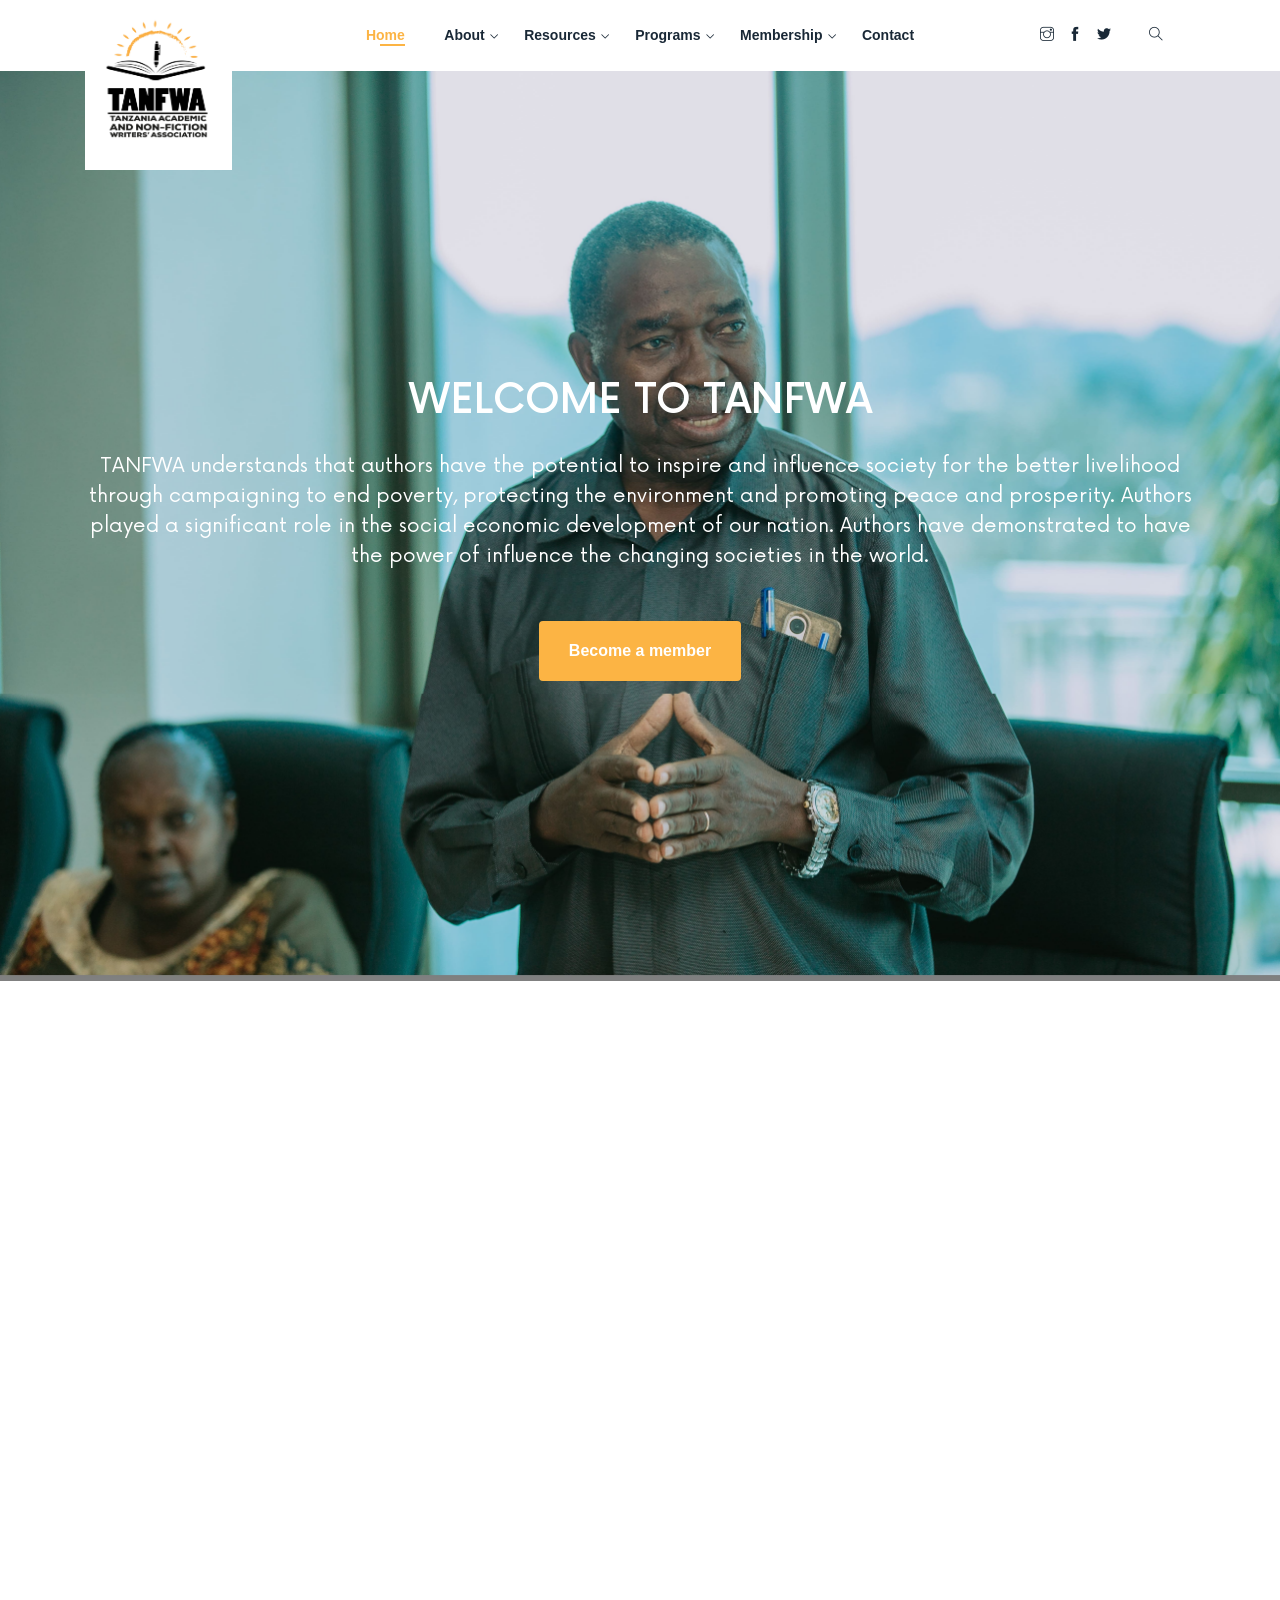
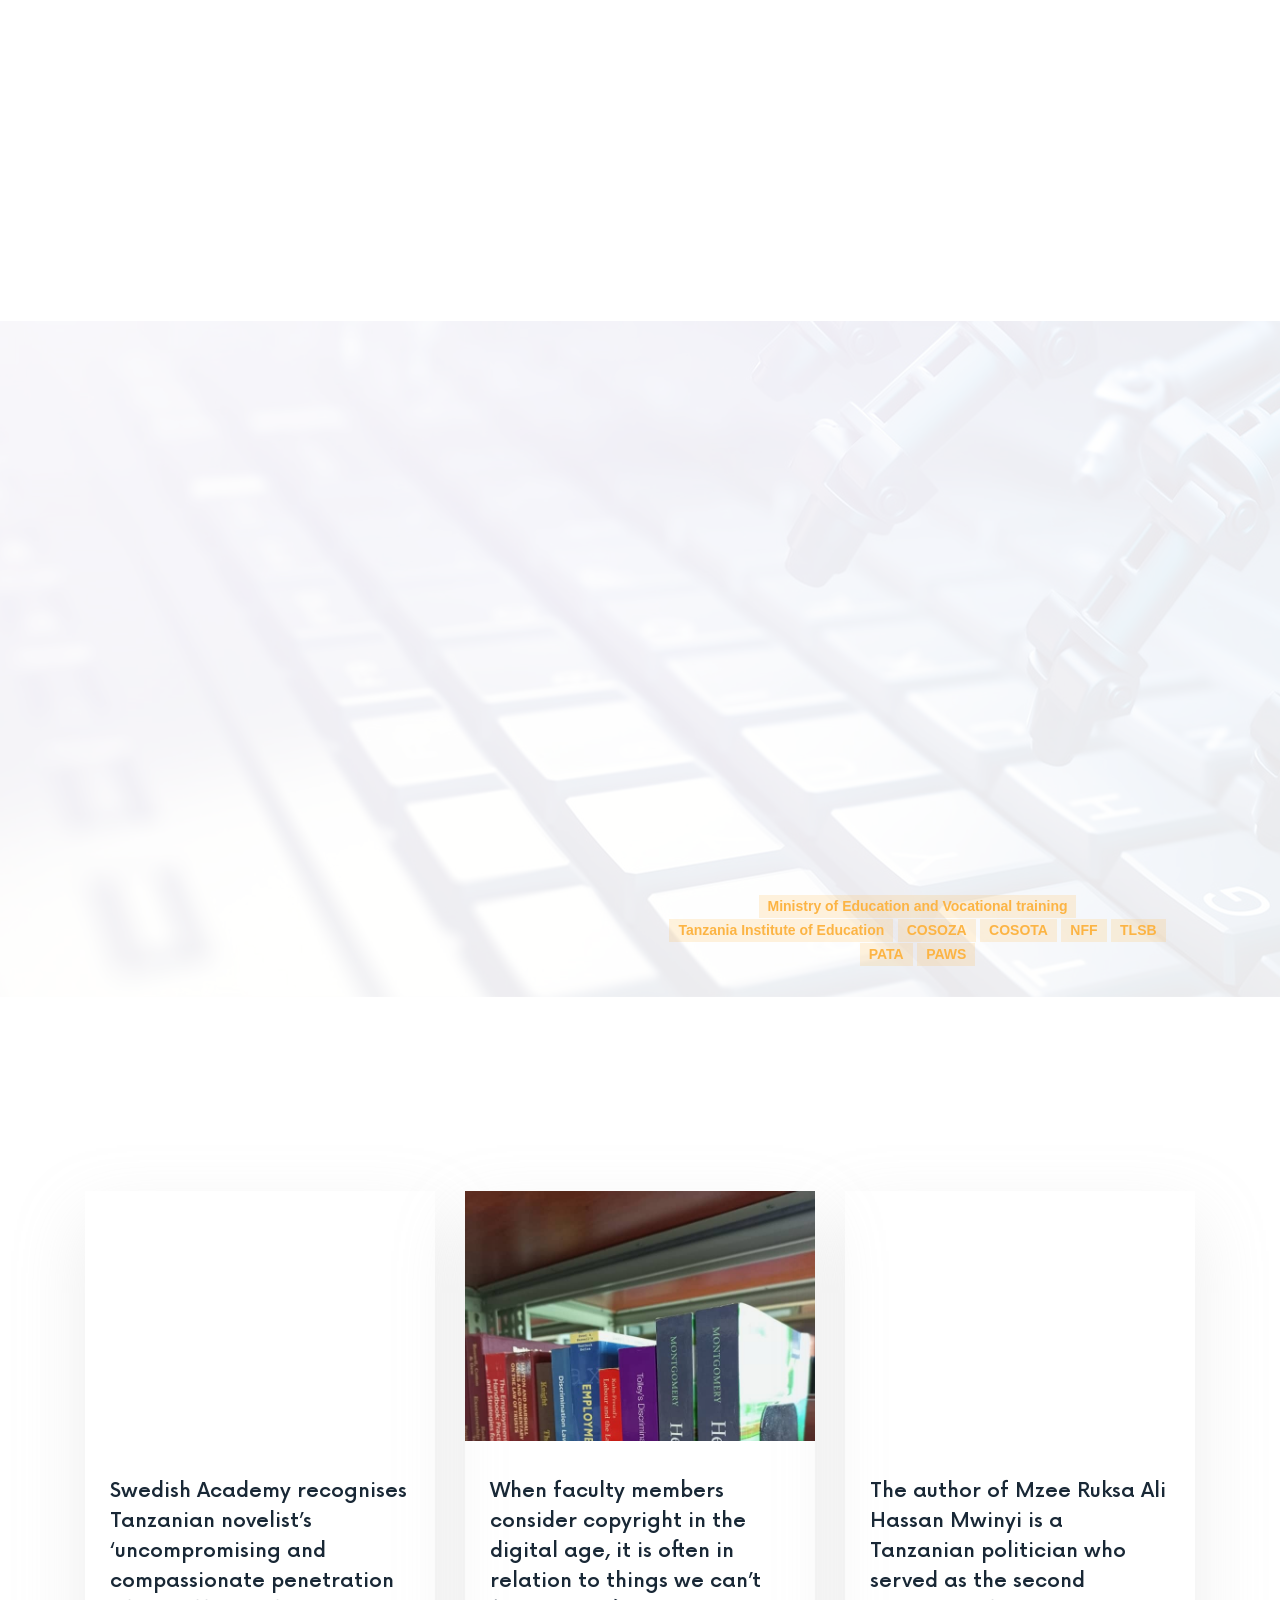
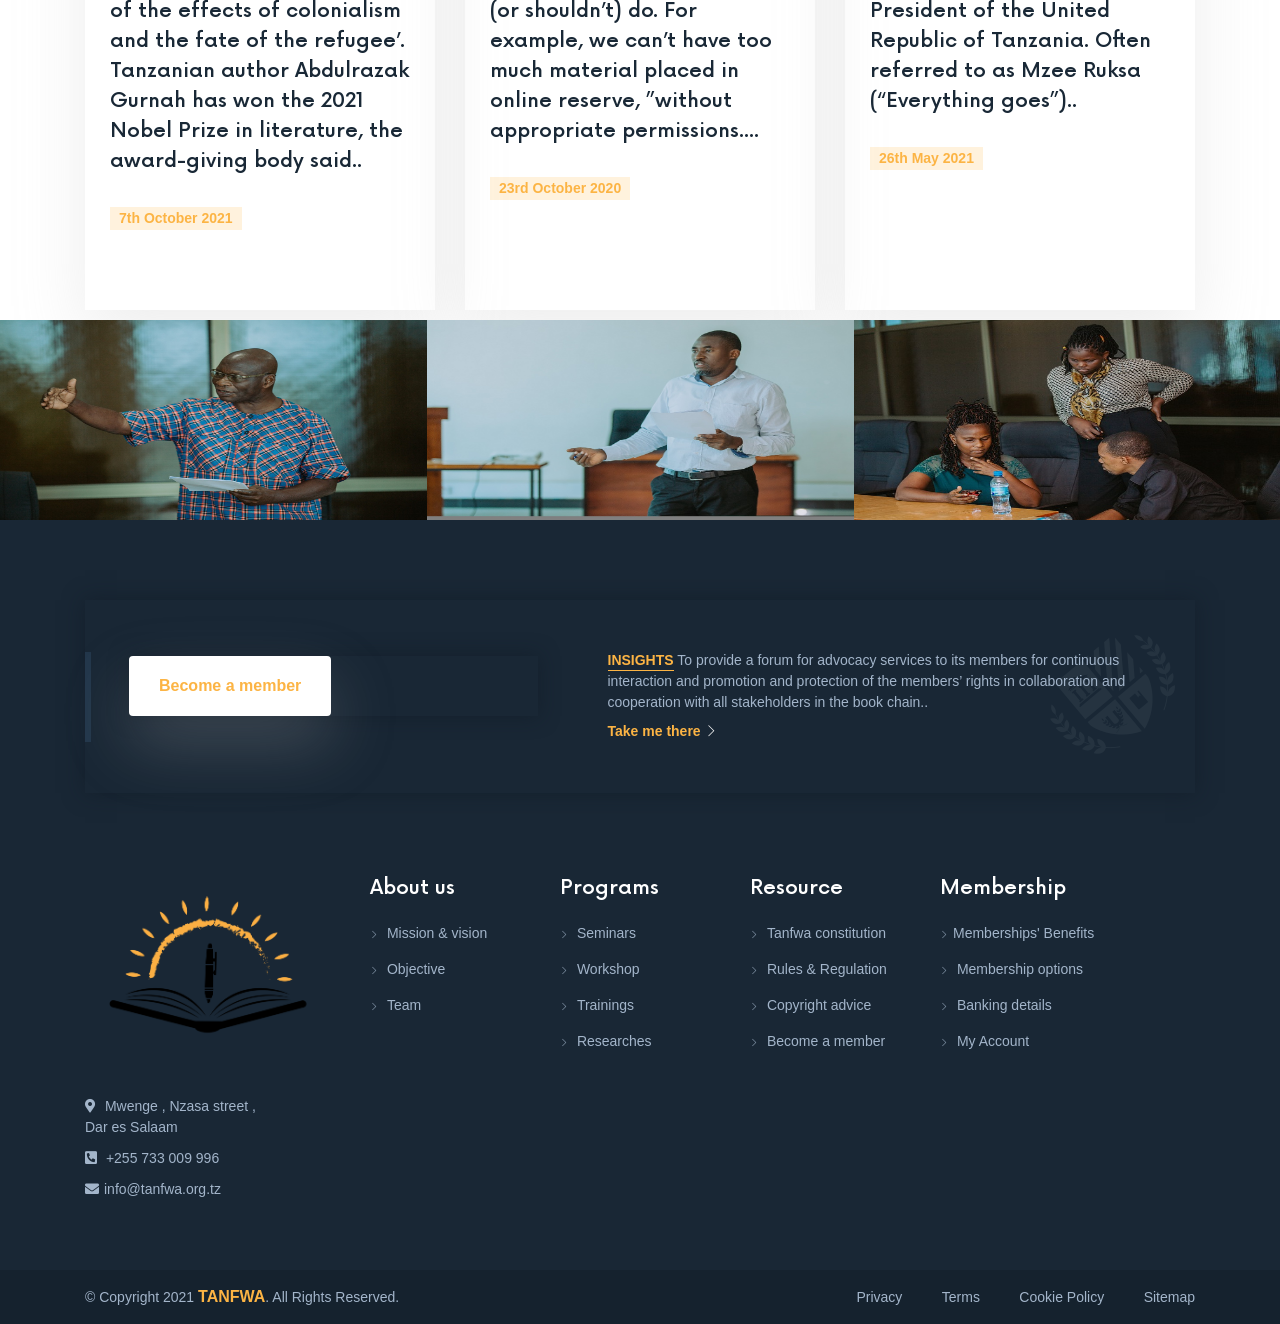
==== index.html @ 2669d06f "initial commit" ====
<!DOCTYPE html>
<html lang="en">


<!-- Mirrored from demo.tophivetheme.com/html/TANFWA/ by HTTrack Website Copier/3.x [XR&CO'2014], Tue, 15 Jun 2021 11:27:02 GMT -->
<head>
    <!-- Meta tag -->
    <meta charset="utf-8">
    <meta name="viewport" content="width=device-width, initial-scale=1, shrink-to-fit=no">
    <link rel="shortcut icon" href="assets/img/standard.png" type="image/x-icon">
    <!-- Title tag -->
    <title>TANFWA</title>
    <!-- css -->
    <link rel="stylesheet" href="assets/css/bootstrap.min.css">
    <link rel="stylesheet" href="assets/css/fontawesome.min.css">
    <link rel="stylesheet" href="assets/css/themify-icons.css">
    <link rel="stylesheet" href="assets/css/owl.carousel.min.css">
    <link rel="stylesheet" href="assets/css/jquery.fancybox.min.css">
    <link rel="stylesheet" href="assets/css/animate.css">
    <link rel="stylesheet" href="assets/css/main.css">

</head>

<body class="home-3">
<!--=======================================================
                        HEADER
=========================================================-->
<header>
    <div class="container">
        <div class="row">
            <div class="col-md-4 col-lg-2">
                <div class="logo">
                    <a href="index.html">
                        <img class="logo-new" src="assets/img/FINAL_LOGO_B-03.png" style="" alt="">
                    </a>
                </div>
            </div>
            <div class="col-md-4 col-lg-8">
                <nav>
                    <ul>
                        <li><a class="active" href="index.html">Home</a></li>
                        <li><a href="about.html">About</a>
                            <ul>
                                <li><a href="mission-and-vision.html">Mission & Vision</a></li>
                                <li><a href="objectives.html">Objective</a></li>
                                <li><a href="#">Team</a></li>
                            </ul>
                        </li>
                        <li><a href="#">Resources</a>
                            <ul>
                                <li><a href="constitution.html">Tanfwa Constitution</a></li>
                                <li><a href="rules-and-regulations.html">Rules and Regulations</a></li>
                                <li><a href="copyright-advice.html">Copyright Advice</a></li>
                                <li><a href="apply.html">Become a member</a></li>
                                <li><a href="fliers.html">Fliers</a></li>

                            </ul>
                        </li>

                        <li><a href="#">Programs</a>
                            <ul>
                                <li><a href="#">Seminars</a></li>
                                <li><a href="#">Workshops</a></li>
                                <li><a href="#">Trainings</a></li>
                                <li><a href="#">Researches</a></li>

                            </ul>
                        </li>


                        <!--                        <li><a href="academics.html">Academics</a></li>-->
                        <!--                        <li><a href="discover.html">Discover</a></li>-->
                        <!--                        <li><a href="history.html">History</a></li>-->
                        <!--                        <li><a href="#">Pages</a>-->
                        <!--                            <ul>-->
                        <!--                                <li><a href="apply.html">Apply</a></li>-->
                        <!--                            </ul>-->
                        <!--                        </li>-->
                        <!--                        <li><a href="news.html">News</a>-->
                        <!--                            <ul>-->
                        <!--                                <li><a href="news.html">News</a></li>-->
                        <!--                                <li><a href="news-single.html">News Single</a></li>-->
                        <!--                            </ul>-->
                        <!--                        </li>-->


                       <li><a href="#">Membership</a>
                            <ul>
                                <li><a href="membership-options.html">Membership Options</a></li>
                                <li><a href="membership-benefits.html">Membership benefits</a></li>
                                <li><a href="banking-details.html">Banking details</a></li>
                                <li><a href="signin.html">My account</a></li>

                            </ul>
                        </li>
                        <li><a href="contact2.html">Contact</a></li>

                    </ul>
                </nav>
                <div class="mobile-menu">
                    <i class="ti-menu"></i>
                    <i class="ti-close"></i>
                </div>
            </div>
            <div class="col-md-4 col-lg-2">
                <div class="social-icon">
                    <ul>
                        <li><a href="https://instagram.com/tanfwa?utm_medium=copy_link"><i class="ti-instagram"></i></a>
                        </li>
                        <li><a href="https://www.facebook.com/profile.php?id=100072322740174"><i
                                class="ti-facebook"></i></a></li>
                        <!--                        <li><a href="#"><i class="ti-google"></i></a></li>-->
                        <li><a href="https://mobile.twitter.com/tanfwa"><i class="ti-twitter-alt"></i></a></li>
                        <li class="search-icon"><a href="#"><i class="ti-search"></i></a></li>
                    </ul>
                </div>
                <div class="search">
                    <input type="search" placeholder="Search...">
                    <i class="ti-close"></i>
                </div>
            </div>
        </div>
    </div>
</header>
<!--========================================================
                        SLIDER
=========================================================-->
<section class="slider slider2 owl-carousel owl-theme">
    <div class="item slider-bg-3">
        <div class="container">
            <div class="row">
                <div class="col"
                     style="display: flex; flex-direction:column;align-items: center;">
                    <h2 class="wow fadeInUp"
                        style="color:white; text-align: center "
                        data-wow-delay=".3s">
                        WELCOME TO TANFWA
                    </h2>
                    <p class="wow fadeInUp" style="color:white; text-align: center; " data-wow-delay=".4s">
                        TANFWA understands that authors have the potential to inspire and
                        influence society for the better livelihood through campaigning to
                        end poverty, protecting the environment and promoting peace and
                        prosperity. Authors played a significant role in the social
                        economic development of our nation. Authors have demonstrated
                        to have
                        the power of influence the changing societies in the world.
                    </p>
                    <a href="./apply.html" class="btn-2 wow fadeInUp" data-wow-delay=".5s">Become a member</a>
                </div>
            </div>
        </div>
    </div>
    <div class="item slider-bg-2">
        <div class="container">
            <div class="row">
                <div class="col"
                     style="display: flex; flex-direction:column;align-items: center;">
                    <h2 class="wow fadeInUp"
                        style="color:white; text-align: center "
                        data-wow-delay=".3s">
                        WELCOME TO TANFWA
                    </h2>
                    <p class="wow fadeInUp" style="color:white; text-align: center; " data-wow-delay=".4s">
                        TANFWA understands that authors have the potential to inspire and
                        influence society for the better livelihood through campaigning to
                        end poverty, protecting the environment and promoting peace and
                        prosperity. Authors played a significant role in the social
                        economic development of our nation. Authors have demonstrated
                        to have
                        the power of influence the changing societies in the world.
                    </p>
                    <a href="./apply.html" class="btn-2 wow fadeInUp" data-wow-delay=".5s">Become a member</a>
                </div>
            </div>
        </div>
    </div>

</section>
<!--========================================================
                      DISCOVER
=========================================================-->
<div class="container mt80">
    <div class="row">
        <div class="col">
            <h2 class="wow fadeInUp title-big" data-wow-delay=".3s">
                TANFWA partners with International, Regional and National Literary
                works Stakeholders to <a href="#" class="link">share different
                experiences</a> in authorship.
            </h2>
        </div>
    </div>
</div>

<div class="container mt80">
    <div class="row">
        <div class="col-md-4">
            <div class="feature-item bxw wow fadeInUp hoverpop" data-wow-delay=".6s" style="height: 400px">
                <img src="assets/img/icon1.png" alt="">
                <h3><a href="#">Online Seminars</a></h3>
                <p>
                    TANFWA is set to conduct online seminars that are
                    geared to increase writers skills and knowledge in
                    authorship, copyright, book trade and publishing
                    industry
                </p>
            </div>
        </div>
        <div class="col-md-4">
            <div class="feature-item bxw wow fadeInUp hoverpop" data-wow-delay=".7s" style="height: 400px">
                <img src="assets/img/icon2.png" alt="">
                <h3><a href="#">Consultation</a></h3>
                <p>
                    Our community is embedded with a diverse professions that
                    play major part in the fiction and non-fiction authorship.
                    TANFWA creates a free space
                    for the members to seek professional consultancy information
                </p>
            </div>
        </div>
        <div class="col-md-4">
            <div class="feature-item bxw wow fadeInUp hoverpop" data-wow-delay=".8s" style="height: 400px">
                <img src="assets/img/icon3.png" alt="">
                <h3><a href="#">Life Programs</a></h3>
                <p>
                    TANFWA organize different life programs that enables members to dialogue for the purpose
                    of enhancing their skills, knowledge at workplaces
                </p>
            </div>
        </div>
    </div>
</div>

<div class="counter mt40 mb150 rmb70 wow fadeInUp" data-wow-delay=".3s">
    <div class="container">
        <div class="row">
            <div class="col-md-4">
                <h2 class="c-orange"><span>50</span> <i class="fas fa-plus"></i> <strong>Articles and books</strong>
                </h2>
                <img src="assets/img/counter-shape-1.png" alt="">
            </div>
            <div class="col-md-4">
                <h2 class="c-red"><span>20</span> <i class="fas fa-plus"></i> <strong>Writers</strong></h2>
                <img src="assets/img/counter-shape-2.png" alt="">
            </div>
            <div class="col-md-4">
                <h2 class="c-green"><span>100</span> <i class="fas fa-percent"></i> <strong>Satisfaction</strong></h2>
                <img src="assets/img/counter-shape-3.png" alt="">
            </div>
        </div>
    </div>
</div>
<!--========================================================
                      COURSE
=========================================================-->
<section class="course pt100 pb80">
    <div class="container-fluid course-padding">
        <div class="row">
            <div class="col-lg-6">
                <div class="course-req-form  wow fadeInUp" style="margin-top: 0px" data-wow-delay=".4s">
                    <div class="text-center">
                        <h2 style="color: white">
                            Be the first to know about our membership. Apply
                            and we will notify you as soon as the application is ready.

                        </h2>
                        <a style="margin-top:10px " href="./apply.html" class="btn-2">Become a member <i
                                class="ti-angle-right"></i></a>
                    </div>
                </div>
            </div>
            <div class="col-lg-6 text-center rmt70">
                <h2 class="font-weight-normal wow fadeInUp" data-wow-delay=".3s">
                    TANFWA aims at promoting personal development of aspired
                    and emerged academic and non-fiction writers by offering
                    professional guidance in all aspects of authorship.
                </h2>
                <h3 class="mtb50 wow fadeInUp" data-wow-delay=".4s">Our partners</h3>
                <div>
                    <img src="./assets/img/nffo_logo.svg" height="100" width="100" class="wow fadeInUp"
                         data-wow-delay=".5s" alt="">
                    <img src="./assets/img/coat_main.png" height="100" width="100" class="wow fadeInUp"
                         data-wow-delay=".5s" alt="">
                </div>

                <div class="mt10">
                    <a href="http://www.moe.go.tz/en" class="course-item-author">
                        Ministry of Education and Vocational training
                    </a>
                    <a href="https://www.tie.go.tz/" class="course-item-author">
                        Tanzania Institute of Education </a>
                    <a href="http://www.cosoza.or.tz/" class="course-item-author">COSOZA</a>
                    <a href="http://www.cosota.go.tz/" class="course-item-author">COSOTA</a>

                    <a href="#" class="course-item-author">NFF</a>
                    <a href="http://www.tlsb.go.tz/Board.php" class="course-item-author">TLSB</a>
                    <a href="#" class="course-item-author">PATA</a>
                    <a href="#" class="course-item-author">PAWS</a>

                </div>


            </div>
        </div>
    </div>
</section>

<div class="container">
    <div class="row">
        <div class="col-md-12 mb80">
            <div class="section-title">
                <h2 class="wow fadeInUp" data-wow-delay=".3s">Related Publications and Featured Links</h2>
            </div>
        </div>
<!--        <div class="col-md-4">-->
<!--            <div class="course-item bxw wow fadeInUp" style="height:100% " data-wow-delay=".3s">-->
<!--                <div class="course-item-img" style="height: 250px">-->
<!--                    <img src="assets/img/tan/WhatsApp%20Image%202021-09-20%20at%2012.59.22.jpeg" alt="">-->
<!--                </div>-->
<!--                <div class="course-item-content">-->
<!--                    <a href="https://www.universityworldnews.com/post.php?story=2021050314203745">-->
<!--                        <h3 class="mt10 mb30">Publishing should be for social and disciplinary impact ,-->
<!--                            “Plan S is a grand plan, but the devil is in the detail,” says Professor Robin-->
<!--                            Crewe of the Academy of Science of South Africa (ASSAf) in a blog.</h3>-->
<!--                    </a>-->
<!--                    <a href="https://www.universityworldnews.com/post.php?story=2021050314203745"-->
<!--                       class="course-item-author">6th May 2021</a>-->
<!--                </div>-->
<!--            </div>-->
<!--        </div> -->
        <div class="col-md-4">
            <div class="course-item bxw wow fadeInUp" style="height:100% " data-wow-delay=".3s">
                <div class="course-item-img" style="height: 250px">
                    <img src="https://www.aljazeera.com/wp-content/uploads/2021/10/603714626-1.jpg" alt="">
                </div>
                <div class="course-item-content">
                    <a href="https://www.aljazeera.com/news/2021/10/7/tanzanias-abdulrazak-gurnah-wins-2021-nobel-prize-in-literature">
                        <h3 class="mt10 mb30">
                            Swedish Academy recognises Tanzanian novelist’s ‘uncompromising and compassionate penetration of
                            the effects of colonialism and the fate of the refugee’.
                            Tanzanian author Abdulrazak Gurnah has won the 2021
                            Nobel Prize in literature, the award-giving body said..</h3>
                    </a>
                    <a href="https://www.aljazeera.com/news/2021/10/7/tanzanias-abdulrazak-gurnah-wins-2021-nobel-prize-in-literature"
                       class="course-item-author">7th October 2021</a>
                </div>
            </div>
        </div>
        <div class="col-md-4">
            <div class="course-item bxw wow fadeInUp" style="height:100% " data-wow-delay=".4s">
                <div class="course-item-img" style="height: 250px">
                    <img src="assets/img/tan/WhatsApp%20Image%202021-09-20%20at%2012.59.21.jpeg" alt="">
                </div>
                <div class="course-item-content">
                    <a href="https://www.aaup.org/article/copyright-academics-digital-age#.YSXUXI4zbDf">
                        <h3 class="mt10 mb30">When faculty members consider copyright in the digital age, it
                            is often in relation to things we can’t (or shouldn’t) do. For example, we can’t have
                            too much material placed in online reserve, ”without appropriate permissions....</h3>
                    </a>
                    <a href="https://www.aaup.org/article/copyright-academics-digital-age#.YSXUXI4zbDf"
                       class="course-item-author">23rd October 2020</a>
                </div>
            </div>
        </div>
        <div class="col-md-4">
            <div class="course-item bxw wow fadeInUp" style="height:100% " data-wow-delay=".4s">
                <div class="course-item-img" style="height: 250px">
                    <img src="https://mkukinanyota.com/wp-content/uploads/2021/05/Rukhsa_1-1-e1620921062259.jpg" alt="">
                </div>
                <div class="course-item-content">
                    <!--                    <span>FREE</span>-->
                    <a href="https://madeinmbeya.com/2021/05/26/mzee-ruksa-mwinyi-book-review/">
                        <h3 class="mt10 mb30">The author of Mzee Ruksa Ali Hassan Mwinyi is a Tanzanian
                            politician who served as the second President of the United Republic of Tanzania.
                            Often referred to as Mzee Ruksa (“Everything goes”)..</h3>
                    </a>
                    <a href="https://madeinmbeya.com/2021/05/26/mzee-ruksa-mwinyi-book-review/"
                       class="course-item-author">26th May 2021</a>
                </div>
            </div>
        </div>
    </div>
</div>


<!--========================================================
                        GALLERY
=========================================================-->
<section class="gallery pt10">

    <div class="gallery-carousel owl-carousel owl-theme wow fadeInUp" data-wow-delay=".4s">
        <div class="item">
            <img src="assets/img/tan/IMG_4796.JPG" style="height:200px" alt="">
            <div class="gallery-carousel-content">
                <a href="assets/img/tan/IMG_4796.JPG" data-fancybox><i class="ti-image"></i></a>
                <h3>Join us today</h3>
            </div>
        </div>
        <div class="item">
            <img src="assets/img/tan/IMG_4630.JPG" style="height:200px" alt="">
            <div class="gallery-carousel-content">
                <a href="assets/img/tan/IMG_4630.JPG" data-fancybox><i class="ti-image"></i></a>

                <h3>Join us today</h3>
            </div>
        </div>
        <div class="item">
            <img src="assets/img/tan/IMG_4536.JPG" style="height:200px" alt="">
            <div class="gallery-carousel-content">
                <a href="assets/img/tan/IMG_4536.JPG" data-fancybox><i class="ti-image"></i></a>
                <h3>Join us today</h3>
            </div>
        </div>
        <div class="item">
            <img src="assets/img/tan/IMG_4811.JPG" style="height:200px" alt="">
            <div class="gallery-carousel-content">
                <a href="assets/img/tan/IMG_4811.JPG" data-fancybox><i class="ti-image"></i></a>
                <h3>Join us today</h3>
            </div>
        </div>
        <div class="item">
            <img src="assets/img/tan/IMG_4498.JPG" style="height:200px" alt="">
            <div class="gallery-carousel-content">
                <a href="assets/img/tan/IMG_4498.JPG" data-fancybox><i class="ti-image"></i></a>
                <h3>Join us today</h3>
            </div>
        </div>
        <div class="item">
            <img src="assets/img/tan/IMG_4740.JPG" style="height:200px" alt="">
            <div class="gallery-carousel-content">
                <a href="assets/img/tan/IMG_4740.JPG" data-fancybox><i class="ti-image"></i></a>
                <h3>Join us today</h3>
            </div>
        </div>
        <div class="item">
            <img src="assets/img/tan/IMG_4770.JPG" style="height:200px" alt="">
            <div class="gallery-carousel-content">
                <a href="assets/img/tan/IMG_4770.JPG" data-fancybox><i class="ti-image"></i></a>
                <h3>Join us today</h3>
            </div>
        </div>
    </div>
</section>


<!--========================================================
                          FOOTER
  =========================================================-->
<footer class="pt80">
    <div class="container">
        <div class="row">
            <div class="col">
                <div class="footer-subscribe bxw2 wow fadeInUp" data-wow-delay=".2s">
                    <div class="row">
                        <div class="col-md-5">
                            <div class="input-group bxw2">
                                <!--                                <input type="text" class="form-control" placeholder="Subscribe to our newsletter">-->
                                <div class="input-group-append">
                                    <a href="./apply.html" class="btn-1 wow fadeInUp" data-wow-delay=".5s">Become a
                                        member</a>
                                    <!--                                    <button   class="input-group-text" style=" border-radius:20px; height:100px;width: 100% " >Become a member </button>-->
                                </div>
                            </div>
                        </div>
                        <div class="col-md-7">
                            <div class="footer-subscribe-content">
                                <p><a href="#" class="link">INSIGHTS </a> To provide a forum for advocacy
                                    services to its members for continuous interaction and promotion and protection of
                                    the members’ rights in collaboration and
                                    cooperation with all stakeholders in the book chain..</p>
                                <a href="#" class="link2">Take me there <i class="ti-angle-right"></i></a>
                            </div>
                        </div>
                    </div>
                </div>
            </div>
        </div>
        <div class="row mt80 mb60">
            <div class="col-md-3">
                <a href="index.html">
                    <img src="assets/img/FINAL%20LOGO-02.png" class="mb30 wow fadeInDown"
                         data-wow-delay=".2s" alt=""></a>
                <ul>
                    <li class="wow fadeInDown" data-wow-delay=".3s"><i class="fas fa-map-marker-alt"></i> Mwenge ,
                        Nzasa street ,<br>
                        Dar es Salaam
                    </li>
                    <li class="wow fadeInDown" data-wow-delay=".4s"><i class="fas fa-phone-square-alt"></i> +255 733 009
                        996
                    </li>
                    <li class="wow fadeInDown" data-wow-delay=".5s"><i class="fas fa-envelope"></i>info@tanfwa.org.tz
                    </li>
                </ul>
            </div>

            <div class="col-md-2">
                <h3 class="wow fadeInDown" data-wow-delay=".2s">About us</h3>
                <ul>
                    <li class="wow fadeInDown" data-wow-delay=".3s"><a href="mission-and-vision.html"><i
                            class="ti-angle-right"></i> Mission & vision</a>
                    </li>
                    <li class="wow fadeInDown" data-wow-delay=".4s"><a href="objectives.html"><i
                            class="ti-angle-right"></i> Objective
                    </a>
                    </li>
                    <li class="wow fadeInDown" data-wow-delay=".5s"><a href="#"><i class="ti-angle-right"></i> Team</a>
                    </li>
                </ul>
            </div>
            <div class="col-md-2">
                <h3 class="wow fadeInDown" data-wow-delay=".2s">Programs</h3>
                <ul>
                    <li class="wow fadeInDown" data-wow-delay=".3s"><a href="#"><i class="ti-angle-right"></i> Seminars</a>
                    </li>
                    <li class="wow fadeInDown" data-wow-delay=".4s"><a href="#"><i class="ti-angle-right"></i> Workshop
                    </a>
                    </li>
                    <li class="wow fadeInDown" data-wow-delay=".5s"><a href="#"><i class="ti-angle-right"></i> Trainings</a>
                    </li>
                    <li class="wow fadeInDown" data-wow-delay=".5s"><a href="#"><i class="ti-angle-right"></i>
                        Researches</a>
                    </li>
                </ul>
            </div>
            <div class="col-md-2">
                <h3 class="wow fadeInDown" data-wow-delay=".2s">Resource</h3>
                <ul>

                    <li class="wow fadeInDown" data-wow-delay=".4s"><a href="constitution.html"><i
                            class="ti-angle-right"></i> Tanfwa constitution</a>
                    </li>
                    <li class="wow fadeInDown" data-wow-delay=".5s"><a href="rules-and-regulations.html"><i
                            class="ti-angle-right"></i> Rules & Regulation</a>
                    </li>
                    <li class="wow fadeInDown" data-wow-delay=".5s"><a href="copyright-advice.html"><i
                            class="ti-angle-right"></i> Copyright advice</a>
                    </li>
                    <li class="wow fadeInDown" data-wow-delay=".5s"><a href="apply.html"><i
                            class="ti-angle-right"></i> Become a member</a>
                    </li>
                </ul>
            </div>
            <div class="col-md-2">
                <h3 class="wow fadeInDown" data-wow-delay=".2s">Membership</h3>
                <ul>
                    <li class="wow fadeInDown" data-wow-delay=".3s"><a href="membership-benefits.html"><i
                            class="ti-angle-right"></i>Memberships' Benefits</a>
                    </li>
                    <li class="wow fadeInDown" data-wow-delay=".4s"><a href="membership-options.html"><i
                            class="ti-angle-right"></i> Membership options</a>
                    </li>
                    <li class="wow fadeInDown" data-wow-delay=".4s"><a href="membership-options.html"><i
                            class="ti-angle-right"></i> Banking details</a>
                    </li>
                    <li class="wow fadeInDown" data-wow-delay=".4s"><a href="membership-options.html"><i
                            class="ti-angle-right"></i> My Account</a>
                    </li>
                </ul>
            </div>

        </div>
    </div>
    <div class="footer-bar">
        <div class="container">
            <div class="row">
                <div class="col-md-5">
                    <p>© Copyright 2021 <a href="#" class="link2">TANFWA</a>. All Rights Reserved.</p>
                </div>
                <div class="col-md-7">
                    <ul>
                        <li><a href="#">Privacy</a></li>
                        <li><a href="#">Terms</a></li>
                        <li><a href="#">Cookie Policy</a></li>
                        <li><a href="#">Sitemap</a></li>
                    </ul>
                </div>
            </div>
        </div>
    </div>
</footer>
<!--========================================================
                      Loader and toTop
=========================================================-->
<div id="preloader">
    <div class="preloader">
        <span></span>
        <span></span>
    </div>
</div>

<div id="toTop">
    <i class="ti-arrow-up"></i>
</div>

<!-- js -->
<script src="assets/js/jquery-3.3.1.min.js"></script>
<script src="assets/js/popper.min.js"></script>
<script src="assets/js/bootstrap.min.js"></script>
<script src="assets/js/owl.carousel.min.js"></script>
<script src="assets/js/jquery.fancybox.min.js"></script>
<script src="assets/js/waypoints.min.js"></script>
<script src="assets/js/jquery.counterup.min.js"></script>
<script src="assets/js/wow.min.js"></script>
<script src="assets/js/custom.js"></script>
<!--lazy loading scripts-->
<script type="text/javascript" src="/assets/js/jquery.lazy-master/jquery.lazy.plugins.min.js"></script>
<!--end of lazy loading scripts-->

<script>

    $(".slider-bg-3").Lazy({
        beforeLoad: function(element) {
            // called before an elements gets handled
            console.log('before load')
        },
        afterLoad: function(element) {
            // called after an element was successfully handled
            console.log('afterload')
        },
        onError: function(element) {
            // called whenever an element could not be handled
            console.log('error')
        },
        onFinishedAll: function() {
            console.log('finished all')
            // called once all elements was handled
        }
    });
</script>
</body>


<!-- Mirrored from demo.tophivetheme.com/html/picwik/ by HTTrack Website Copier/3.x [XR&CO'2014], Tue, 15 Jun 2021 11:27:30 GMT -->
</html>
---- assets/css/themify-icons.css ----
@font-face {
	font-family: 'themify';
	src:url('../fonts/themify9f24.eot?-fvbane');
	src:url('../fonts/themifyd41d.eot?#iefix-fvbane') format('embedded-opentype'),
		url('../fonts/themify9f24.woff?-fvbane') format('woff'),
		url('../fonts/themify9f24.ttf?-fvbane') format('truetype'),
		url('../fonts/themify9f24.svg?-fvbane#themify') format('svg');
	font-weight: normal;
	font-style: normal;
}

[class^="ti-"], [class*=" ti-"] {
	font-family: 'themify';
	speak: none;
	font-style: normal;
	font-weight: normal;
	font-variant: normal;
	text-transform: none;
	line-height: 1;

	/* Better Font Rendering =========== */
	-webkit-font-smoothing: antialiased;
	-moz-osx-font-smoothing: grayscale;
}

.ti-wand:before {
	content: "\e600";
}
.ti-volume:before {
	content: "\e601";
}
.ti-user:before {
	content: "\e602";
}
.ti-unlock:before {
	content: "\e603";
}
.ti-unlink:before {
	content: "\e604";
}
.ti-trash:before {
	content: "\e605";
}
.ti-thought:before {
	content: "\e606";
}
.ti-target:before {
	content: "\e607";
}
.ti-tag:before {
	content: "\e608";
}
.ti-tablet:before {
	content: "\e609";
}
.ti-star:before {
	content: "\e60a";
}
.ti-spray:before {
	content: "\e60b";
}
.ti-signal:before {
	content: "\e60c";
}
.ti-shopping-cart:before {
	content: "\e60d";
}
.ti-shopping-cart-full:before {
	content: "\e60e";
}
.ti-settings:before {
	content: "\e60f";
}
.ti-search:before {
	content: "\e610";
}
.ti-zoom-in:before {
	content: "\e611";
}
.ti-zoom-out:before {
	content: "\e612";
}
.ti-cut:before {
	content: "\e613";
}
.ti-ruler:before {
	content: "\e614";
}
.ti-ruler-pencil:before {
	content: "\e615";
}
.ti-ruler-alt:before {
	content: "\e616";
}
.ti-bookmark:before {
	content: "\e617";
}
.ti-bookmark-alt:before {
	content: "\e618";
}
.ti-reload:before {
	content: "\e619";
}
.ti-plus:before {
	content: "\e61a";
}
.ti-pin:before {
	content: "\e61b";
}
.ti-pencil:before {
	content: "\e61c";
}
.ti-pencil-alt:before {
	content: "\e61d";
}
.ti-paint-roller:before {
	content: "\e61e";
}
.ti-paint-bucket:before {
	content: "\e61f";
}
.ti-na:before {
	content: "\e620";
}
.ti-mobile:before {
	content: "\e621";
}
.ti-minus:before {
	content: "\e622";
}
.ti-medall:before {
	content: "\e623";
}
.ti-medall-alt:before {
	content: "\e624";
}
.ti-marker:before {
	content: "\e625";
}
.ti-marker-alt:before {
	content: "\e626";
}
.ti-arrow-up:before {
	content: "\e627";
}
.ti-arrow-right:before {
	content: "\e628";
}
.ti-arrow-left:before {
	content: "\e629";
}
.ti-arrow-down:before {
	content: "\e62a";
}
.ti-lock:before {
	content: "\e62b";
}
.ti-location-arrow:before {
	content: "\e62c";
}
.ti-link:before {
	content: "\e62d";
}
.ti-layout:before {
	content: "\e62e";
}
.ti-layers:before {
	content: "\e62f";
}
.ti-layers-alt:before {
	content: "\e630";
}
.ti-key:before {
	content: "\e631";
}
.ti-import:before {
	content: "\e632";
}
.ti-image:before {
	content: "\e633";
}
.ti-heart:before {
	content: "\e634";
}
.ti-heart-broken:before {
	content: "\e635";
}
.ti-hand-stop:before {
	content: "\e636";
}
.ti-hand-open:before {
	content: "\e637";
}
.ti-hand-drag:before {
	content: "\e638";
}
.ti-folder:before {
	content: "\e639";
}
.ti-flag:before {
	content: "\e63a";
}
.ti-flag-alt:before {
	content: "\e63b";
}
.ti-flag-alt-2:before {
	content: "\e63c";
}
.ti-eye:before {
	content: "\e63d";
}
.ti-export:before {
	content: "\e63e";
}
.ti-exchange-vertical:before {
	content: "\e63f";
}
.ti-desktop:before {
	content: "\e640";
}
.ti-cup:before {
	content: "\e641";
}
.ti-crown:before {
	content: "\e642";
}
.ti-comments:before {
	content: "\e643";
}
.ti-comment:before {
	content: "\e644";
}
.ti-comment-alt:before {
	content: "\e645";
}
.ti-close:before {
	content: "\e646";
}
.ti-clip:before {
	content: "\e647";
}
.ti-angle-up:before {
	content: "\e648";
}
.ti-angle-right:before {
	content: "\e649";
}
.ti-angle-left:before {
	content: "\e64a";
}
.ti-angle-down:before {
	content: "\e64b";
}
.ti-check:before {
	content: "\e64c";
}
.ti-check-box:before {
	content: "\e64d";
}
.ti-camera:before {
	content: "\e64e";
}
.ti-announcement:before {
	content: "\e64f";
}
.ti-brush:before {
	content: "\e650";
}
.ti-briefcase:before {
	content: "\e651";
}
.ti-bolt:before {
	content: "\e652";
}
.ti-bolt-alt:before {
	content: "\e653";
}
.ti-blackboard:before {
	content: "\e654";
}
.ti-bag:before {
	content: "\e655";
}
.ti-move:before {
	content: "\e656";
}
.ti-arrows-vertical:before {
	content: "\e657";
}
.ti-arrows-horizontal:before {
	content: "\e658";
}
.ti-fullscreen:before {
	content: "\e659";
}
.ti-arrow-top-right:before {
	content: "\e65a";
}
.ti-arrow-top-left:before {
	content: "\e65b";
}
.ti-arrow-circle-up:before {
	content: "\e65c";
}
.ti-arrow-circle-right:before {
	content: "\e65d";
}
.ti-arrow-circle-left:before {
	content: "\e65e";
}
.ti-arrow-circle-down:before {
	content: "\e65f";
}
.ti-angle-double-up:before {
	content: "\e660";
}
.ti-angle-double-right:before {
	content: "\e661";
}
.ti-angle-double-left:before {
	content: "\e662";
}
.ti-angle-double-down:before {
	content: "\e663";
}
.ti-zip:before {
	content: "\e664";
}
.ti-world:before {
	content: "\e665";
}
.ti-wheelchair:before {
	content: "\e666";
}
.ti-view-list:before {
	content: "\e667";
}
.ti-view-list-alt:before {
	content: "\e668";
}
.ti-view-grid:before {
	content: "\e669";
}
.ti-uppercase:before {
	content: "\e66a";
}
.ti-upload:before {
	content: "\e66b";
}
.ti-underline:before {
	content: "\e66c";
}
.ti-truck:before {
	content: "\e66d";
}
.ti-timer:before {
	content: "\e66e";
}
.ti-ticket:before {
	content: "\e66f";
}
.ti-thumb-up:before {
	content: "\e670";
}
.ti-thumb-down:before {
	content: "\e671";
}
.ti-text:before {
	content: "\e672";
}
.ti-stats-up:before {
	content: "\e673";
}
.ti-stats-down:before {
	content: "\e674";
}
.ti-split-v:before {
	content: "\e675";
}
.ti-split-h:before {
	content: "\e676";
}
.ti-smallcap:before {
	content: "\e677";
}
.ti-shine:before {
	content: "\e678";
}
.ti-shift-right:before {
	content: "\e679";
}
.ti-shift-left:before {
	content: "\e67a";
}
.ti-shield:before {
	content: "\e67b";
}
.ti-notepad:before {
	content: "\e67c";
}
.ti-server:before {
	content: "\e67d";
}
.ti-quote-right:before {
	content: "\e67e";
}
.ti-quote-left:before {
	content: "\e67f";
}
.ti-pulse:before {
	content: "\e680";
}
.ti-printer:before {
	content: "\e681";
}
.ti-power-off:before {
	content: "\e682";
}
.ti-plug:before {
	content: "\e683";
}
.ti-pie-chart:before {
	content: "\e684";
}
.ti-paragraph:before {
	content: "\e685";
}
.ti-panel:before {
	content: "\e686";
}
.ti-package:before {
	content: "\e687";
}
.ti-music:before {
	content: "\e688";
}
.ti-music-alt:before {
	content: "\e689";
}
.ti-mouse:before {
	content: "\e68a";
}
.ti-mouse-alt:before {
	content: "\e68b";
}
.ti-money:before {
	content: "\e68c";
}
.ti-microphone:before {
	content: "\e68d";
}
.ti-menu:before {
	content: "\e68e";
}
.ti-menu-alt:before {
	content: "\e68f";
}
.ti-map:before {
	content: "\e690";
}
.ti-map-alt:before {
	content: "\e691";
}
.ti-loop:before {
	content: "\e692";
}
.ti-location-pin:before {
	content: "\e693";
}
.ti-list:before {
	content: "\e694";
}
.ti-light-bulb:before {
	content: "\e695";
}
.ti-Italic:before {
	content: "\e696";
}
.ti-info:before {
	content: "\e697";
}
.ti-infinite:before {
	content: "\e698";
}
.ti-id-badge:before {
	content: "\e699";
}
.ti-hummer:before {
	content: "\e69a";
}
.ti-home:before {
	content: "\e69b";
}
.ti-help:before {
	content: "\e69c";
}
.ti-headphone:before {
	content: "\e69d";
}
.ti-harddrives:before {
	content: "\e69e";
}
.ti-harddrive:before {
	content: "\e69f";
}
.ti-gift:before {
	content: "\e6a0";
}
.ti-game:before {
	content: "\e6a1";
}
.ti-filter:before {
	content: "\e6a2";
}
.ti-files:before {
	content: "\e6a3";
}
.ti-file:before {
	content: "\e6a4";
}
.ti-eraser:before {
	content: "\e6a5";
}
.ti-envelope:before {
	content: "\e6a6";
}
.ti-download:before {
	content: "\e6a7";
}
.ti-direction:before {
	content: "\e6a8";
}
.ti-direction-alt:before {
	content: "\e6a9";
}
.ti-dashboard:before {
	content: "\e6aa";
}
.ti-control-stop:before {
	content: "\e6ab";
}
.ti-control-shuffle:before {
	content: "\e6ac";
}
.ti-control-play:before {
	content: "\e6ad";
}
.ti-control-pause:before {
	content: "\e6ae";
}
.ti-control-forward:before {
	content: "\e6af";
}
.ti-control-backward:before {
	content: "\e6b0";
}
.ti-cloud:before {
	content: "\e6b1";
}
.ti-cloud-up:before {
	content: "\e6b2";
}
.ti-cloud-down:before {
	content: "\e6b3";
}
.ti-clipboard:before {
	content: "\e6b4";
}
.ti-car:before {
	content: "\e6b5";
}
.ti-calendar:before {
	content: "\e6b6";
}
.ti-book:before {
	content: "\e6b7";
}
.ti-bell:before {
	content: "\e6b8";
}
.ti-basketball:before {
	content: "\e6b9";
}
.ti-bar-chart:before {
	content: "\e6ba";
}
.ti-bar-chart-alt:before {
	content: "\e6bb";
}
.ti-back-right:before {
	content: "\e6bc";
}
.ti-back-left:before {
	content: "\e6bd";
}
.ti-arrows-corner:before {
	content: "\e6be";
}
.ti-archive:before {
	content: "\e6bf";
}
.ti-anchor:before {
	content: "\e6c0";
}
.ti-align-right:before {
	content: "\e6c1";
}
.ti-align-left:before {
	content: "\e6c2";
}
.ti-align-justify:before {
	content: "\e6c3";
}
.ti-align-center:before {
	content: "\e6c4";
}
.ti-alert:before {
	content: "\e6c5";
}
.ti-alarm-clock:before {
	content: "\e6c6";
}
.ti-agenda:before {
	content: "\e6c7";
}
.ti-write:before {
	content: "\e6c8";
}
.ti-window:before {
	content: "\e6c9";
}
.ti-widgetized:before {
	content: "\e6ca";
}
.ti-widget:before {
	content: "\e6cb";
}
.ti-widget-alt:before {
	content: "\e6cc";
}
.ti-wallet:before {
	content: "\e6cd";
}
.ti-video-clapper:before {
	content: "\e6ce";
}
.ti-video-camera:before {
	content: "\e6cf";
}
.ti-vector:before {
	content: "\e6d0";
}
.ti-themify-logo:before {
	content: "\e6d1";
}
.ti-themify-favicon:before {
	content: "\e6d2";
}
.ti-themify-favicon-alt:before {
	content: "\e6d3";
}
.ti-support:before {
	content: "\e6d4";
}
.ti-stamp:before {
	content: "\e6d5";
}
.ti-split-v-alt:before {
	content: "\e6d6";
}
.ti-slice:before {
	content: "\e6d7";
}
.ti-shortcode:before {
	content: "\e6d8";
}
.ti-shift-right-alt:before {
	content: "\e6d9";
}
.ti-shift-left-alt:before {
	content: "\e6da";
}
.ti-ruler-alt-2:before {
	content: "\e6db";
}
.ti-receipt:before {
	content: "\e6dc";
}
.ti-pin2:before {
	content: "\e6dd";
}
.ti-pin-alt:before {
	content: "\e6de";
}
.ti-pencil-alt2:before {
	content: "\e6df";
}
.ti-palette:before {
	content: "\e6e0";
}
.ti-more:before {
	content: "\e6e1";
}
.ti-more-alt:before {
	content: "\e6e2";
}
.ti-microphone-alt:before {
	content: "\e6e3";
}
.ti-magnet:before {
	content: "\e6e4";
}
.ti-line-double:before {
	content: "\e6e5";
}
.ti-line-dotted:before {
	content: "\e6e6";
}
.ti-line-dashed:before {
	content: "\e6e7";
}
.ti-layout-width-full:before {
	content: "\e6e8";
}
.ti-layout-width-default:before {
	content: "\e6e9";
}
.ti-layout-width-default-alt:before {
	content: "\e6ea";
}
.ti-layout-tab:before {
	content: "\e6eb";
}
.ti-layout-tab-window:before {
	content: "\e6ec";
}
.ti-layout-tab-v:before {
	content: "\e6ed";
}
.ti-layout-tab-min:before {
	content: "\e6ee";
}
.ti-layout-slider:before {
	content: "\e6ef";
}
.ti-layout-slider-alt:before {
	content: "\e6f0";
}
.ti-layout-sidebar-right:before {
	content: "\e6f1";
}
.ti-layout-sidebar-none:before {
	content: "\e6f2";
}
.ti-layout-sidebar-left:before {
	content: "\e6f3";
}
.ti-layout-placeholder:before {
	content: "\e6f4";
}
.ti-layout-menu:before {
	content: "\e6f5";
}
.ti-layout-menu-v:before {
	content: "\e6f6";
}
.ti-layout-menu-separated:before {
	content: "\e6f7";
}
.ti-layout-menu-full:before {
	content: "\e6f8";
}
.ti-layout-media-right-alt:before {
	content: "\e6f9";
}
.ti-layout-media-right:before {
	content: "\e6fa";
}
.ti-layout-media-overlay:before {
	content: "\e6fb";
}
.ti-layout-media-overlay-alt:before {
	content: "\e6fc";
}
.ti-layout-media-overlay-alt-2:before {
	content: "\e6fd";
}
.ti-layout-media-left-alt:before {
	content: "\e6fe";
}
.ti-layout-media-left:before {
	content: "\e6ff";
}
.ti-layout-media-center-alt:before {
	content: "\e700";
}
.ti-layout-media-center:before {
	content: "\e701";
}
.ti-layout-list-thumb:before {
	content: "\e702";
}
.ti-layout-list-thumb-alt:before {
	content: "\e703";
}
.ti-layout-list-post:before {
	content: "\e704";
}
.ti-layout-list-large-image:before {
	content: "\e705";
}
.ti-layout-line-solid:before {
	content: "\e706";
}
.ti-layout-grid4:before {
	content: "\e707";
}
.ti-layout-grid3:before {
	content: "\e708";
}
.ti-layout-grid2:before {
	content: "\e709";
}
.ti-layout-grid2-thumb:before {
	content: "\e70a";
}
.ti-layout-cta-right:before {
	content: "\e70b";
}
.ti-layout-cta-left:before {
	content: "\e70c";
}
.ti-layout-cta-center:before {
	content: "\e70d";
}
.ti-layout-cta-btn-right:before {
	content: "\e70e";
}
.ti-layout-cta-btn-left:before {
	content: "\e70f";
}
.ti-layout-column4:before {
	content: "\e710";
}
.ti-layout-column3:before {
	content: "\e711";
}
.ti-layout-column2:before {
	content: "\e712";
}
.ti-layout-accordion-separated:before {
	content: "\e713";
}
.ti-layout-accordion-merged:before {
	content: "\e714";
}
.ti-layout-accordion-list:before {
	content: "\e715";
}
.ti-ink-pen:before {
	content: "\e716";
}
.ti-info-alt:before {
	content: "\e717";
}
.ti-help-alt:before {
	content: "\e718";
}
.ti-headphone-alt:before {
	content: "\e719";
}
.ti-hand-point-up:before {
	content: "\e71a";
}
.ti-hand-point-right:before {
	content: "\e71b";
}
.ti-hand-point-left:before {
	content: "\e71c";
}
.ti-hand-point-down:before {
	content: "\e71d";
}
.ti-gallery:before {
	content: "\e71e";
}
.ti-face-smile:before {
	content: "\e71f";
}
.ti-face-sad:before {
	content: "\e720";
}
.ti-credit-card:before {
	content: "\e721";
}
.ti-control-skip-forward:before {
	content: "\e722";
}
.ti-control-skip-backward:before {
	content: "\e723";
}
.ti-control-record:before {
	content: "\e724";
}
.ti-control-eject:before {
	content: "\e725";
}
.ti-comments-smiley:before {
	content: "\e726";
}
.ti-brush-alt:before {
	content: "\e727";
}
.ti-youtube:before {
	content: "\e728";
}
.ti-vimeo:before {
	content: "\e729";
}
.ti-twitter:before {
	content: "\e72a";
}
.ti-time:before {
	content: "\e72b";
}
.ti-tumblr:before {
	content: "\e72c";
}
.ti-skype:before {
	content: "\e72d";
}
.ti-share:before {
	content: "\e72e";
}
.ti-share-alt:before {
	content: "\e72f";
}
.ti-rocket:before {
	content: "\e730";
}
.ti-pinterest:before {
	content: "\e731";
}
.ti-new-window:before {
	content: "\e732";
}
.ti-microsoft:before {
	content: "\e733";
}
.ti-list-ol:before {
	content: "\e734";
}
.ti-linkedin:before {
	content: "\e735";
}
.ti-layout-sidebar-2:before {
	content: "\e736";
}
.ti-layout-grid4-alt:before {
	content: "\e737";
}
.ti-layout-grid3-alt:before {
	content: "\e738";
}
.ti-layout-grid2-alt:before {
	content: "\e739";
}
.ti-layout-column4-alt:before {
	content: "\e73a";
}
.ti-layout-column3-alt:before {
	content: "\e73b";
}
.ti-layout-column2-alt:before {
	content: "\e73c";
}
.ti-instagram:before {
	content: "\e73d";
}
.ti-google:before {
	content: "\e73e";
}
.ti-github:before {
	content: "\e73f";
}
.ti-flickr:before {
	content: "\e740";
}
.ti-facebook:before {
	content: "\e741";
}
.ti-dropbox:before {
	content: "\e742";
}
.ti-dribbble:before {
	content: "\e743";
}
.ti-apple:before {
	content: "\e744";
}
.ti-android:before {
	content: "\e745";
}
.ti-save:before {
	content: "\e746";
}
.ti-save-alt:before {
	content: "\e747";
}
.ti-yahoo:before {
	content: "\e748";
}
.ti-wordpress:before {
	content: "\e749";
}
.ti-vimeo-alt:before {
	content: "\e74a";
}
.ti-twitter-alt:before {
	content: "\e74b";
}
.ti-tumblr-alt:before {
	content: "\e74c";
}
.ti-trello:before {
	content: "\e74d";
}
.ti-stack-overflow:before {
	content: "\e74e";
}
.ti-soundcloud:before {
	content: "\e74f";
}
.ti-sharethis:before {
	content: "\e750";
}
.ti-sharethis-alt:before {
	content: "\e751";
}
.ti-reddit:before {
	content: "\e752";
}
.ti-pinterest-alt:before {
	content: "\e753";
}
.ti-microsoft-alt:before {
	content: "\e754";
}
.ti-linux:before {
	content: "\e755";
}
.ti-jsfiddle:before {
	content: "\e756";
}
.ti-joomla:before {
	content: "\e757";
}
.ti-html5:before {
	content: "\e758";
}
.ti-flickr-alt:before {
	content: "\e759";
}
.ti-email:before {
	content: "\e75a";
}
.ti-drupal:before {
	content: "\e75b";
}
.ti-dropbox-alt:before {
	content: "\e75c";
}
.ti-css3:before {
	content: "\e75d";
}
.ti-rss:before {
	content: "\e75e";
}
.ti-rss-alt:before {
	content: "\e75f";
}
---- assets/css/main.css ----
@font-face {
    font-family: sans-serif;
    src: url(../fonts/SegoeUI.eot);
    src: url(../fonts/SegoeUId41d.eot?#iefix) format("embedded-opentype"), url(../fonts/SegoeUI.woff2) format("woff2"), url(../fonts/SegoeUI.woff) format("woff"), url(../fonts/SegoeUI.ttf) format("truetype"), url(../fonts/SegoeUI.svg#SegoeUI) format("svg");
    font-weight: 400;
    font-style: normal
}

@font-face {
    font-family: sans-serif;
    src: url(../fonts/SegoeUI-Bold.eot);
    src: url(../fonts/SegoeUI-Boldd41d.eot?#iefix) format("embedded-opentype"), url(../fonts/SegoeUI-Bold.woff2) format("woff2"), url(../fonts/SegoeUI-Bold.woff) format("woff"), url(../fonts/SegoeUI-Bold.ttf) format("truetype"), url(../fonts/SegoeUI-Bold.svg#SegoeUI-Bold) format("svg");
    font-weight: 700;
    font-style: normal
}

@font-face {
    font-family: Now;
    src: url(../fonts/Now-Regular.eot);
    src: url(../fonts/Now-Regulard41d.eot?#iefix) format("embedded-opentype"), url(../fonts/Now-Regular.woff2) format("woff2"), url(../fonts/Now-Regular.woff) format("woff"), url(../fonts/Now-Regular.ttf) format("truetype"), url(../fonts/Now-Regular.svg#Now-Regular) format("svg");
    font-weight: 400;
    font-style: normal
}

@font-face {
    font-family: Now;
    src: url(../fonts/Now-Medium.eot);
    src: url(../fonts/Now-Mediumd41d.eot?#iefix) format("embedded-opentype"), url(../fonts/Now-Medium.woff2) format("woff2"), url(../fonts/Now-Medium.woff) format("woff"), url(../fonts/Now-Medium.ttf) format("truetype"), url(../fonts/Now-Medium.svg#Now-Medium) format("svg");
    font-weight: 500;
    font-style: normal
}

@font-face {
    font-family: Now;
    src: url(../fonts/Now-Bold.eot);
    src: url(../fonts/Now-Boldd41d.eot?#iefix) format("embedded-opentype"), url(../fonts/Now-Bold.woff2) format("woff2"), url(../fonts/Now-Bold.woff) format("woff"), url(../fonts/Now-Bold.ttf) format("truetype"), url(../fonts/Now-Bold.svg#Now-Bold) format("svg");
    font-weight: 700;
    font-style: normal
}

* {
    -webkit-box-sizing: border-box;
    -moz-box-sizing: border-box;
    box-sizing: border-box
}

body {
    font-family: sans-serif;
    font-weight: 400;
    font-size: 16px;
    line-height: 1.5;
    color: #192836;
    background: #fff;
    overflow-x: hidden
}

h1, h2, h3, h4, h5, h6 {
    font-family: Now;
    margin: 0;
    color: #192836;
    line-height: 1.5
}

h1 {
    font-size: 40px
}

h2 {
    font-size: 30px;
    color: #262626;
    font-weight: 500
}

h3 {
    font-size: 20px;
    font-weight: 500
}

h4 {
    font-family: sans-serif;
    font-size: 16px;
    font-weight: 400
}

h5 {
    font-size: 13px
}

h6 {
    font-size: 12px
}

p {
    margin: 0
}

ul {
    margin: 0;
    padding: 0
}

ul li {
    list-style: none
}

a, a:after, a:before {
    color: #192836;
    transition: all .4s ease-in-out
}

a, a:active, a:focus, a:hover, a:visited {
    text-decoration: none;
    outline: 0
}

img {
    max-width: 100%;
    height: auto
}

.btn:focus, .form-control:focus, button:focus, input:focus {
    box-shadow: none;
    outline: 0
}

.mtb150 {
    margin: 150px 0
}

.mt150 {
    margin-top: 150px
}

.mb160 {
    margin-bottom: 160px
}

.mb150 {
    margin-bottom: 150px
}

.mtb100 {
    margin: 100px 0
}

.mt100 {
    margin-top: 100px
}

.mb100 {
    margin-bottom: 100px
}

.mtb90 {
    margin: 90px 0
}

.mt90 {
    margin-top: 90px
}

.mb90 {
    margin-bottom: 90px
}

.mtb80 {
    margin: 80px 0
}

.mt80 {
    margin-top: 80px
}

.mb80 {
    margin-bottom: 80px
}

.mtb70 {
    margin: 70px 0
}

.mt70 {
    margin-top: 70px
}

.mb70 {
    margin-bottom: 70px
}

.mtb60 {
    margin: 60px 0
}

.mt60 {
    margin-top: 60px
}

.mb60 {
    margin-bottom: 60px
}

.mtb50 {
    margin: 50px 0
}

.mt50 {
    margin-top: 50px
}

.mb50 {
    margin-bottom: 50px
}

.mtb40 {
    margin: 40px 0
}

.mt40 {
    margin-top: 40px
}

.mb40 {
    margin-bottom: 40px
}

.mtb30 {
    margin: 30px 0
}

.mt30 {
    margin-top: 30px
}

.mb30 {
    margin-bottom: 30px
}

.mtb20 {
    margin: 20px 0
}

.mt20 {
    margin-top: 20px
}

.mb20 {
    margin-bottom: 20px
}

.mtb10 {
    margin: 10px 0
}

.mt10 {
    margin-top: 10px
}

.mb10 {
    margin-bottom: 10px
}

.m0 {
    margin: 0
}

.mt-8 {
    margin-top: -8px
}

.mt-15 {
    margin-top: -15px
}

.mt-70 {
    margin-top: -70px
}

.ptb150 {
    padding: 150px 0
}

.pt150 {
    padding-top: 150px
}

.pb150 {
    padding-bottom: 150px
}

.ptb100 {
    padding: 100px 0
}

.pt100 {
    padding-top: 100px
}

.pb100 {
    padding-bottom: 100px
}

.ptb90 {
    padding: 90px 0
}

.pt90 {
    padding-top: 90px
}

.pb90 {
    padding-bottom: 90px
}

.ptb80 {
    padding: 80px 0
}

.pt80 {
    padding-top: 80px
}

.pb80 {
    padding-bottom: 80px
}

.ptb70 {
    padding: 70px 0
}

.pt70 {
    padding-top: 70px
}

.pb70 {
    padding-bottom: 70px
}

.ptb60 {
    padding: 60px 0
}

.pt60 {
    padding-top: 60px
}

.pb60 {
    padding-bottom: 60px
}

.ptb50 {
    padding: 50px 0
}

.pt50 {
    padding-top: 50px
}

.pb50 {
    padding-bottom: 50px
}

.ptb40 {
    padding: 40px 0
}

.pt40 {
    padding-top: 40px
}

.pb40 {
    padding-bottom: 40px
}

.ptb30 {
    padding: 30px 0
}

.pt30 {
    padding-top: 30px
}

.pb30 {
    padding-bottom: 30px
}

.ptb20 {
    padding: 20px 0
}

.pt20 {
    padding-top: 20px
}

.pb20 {
    padding-bottom: 20px
}

.ptb10 {
    padding: 10px 0
}

.pt10 {
    padding-top: 10px
}

.pb10 {
    padding-bottom: 10px
}
.mh250{
    min-height: 250px;
}

.btn-1, .btn-2 {
    background: #fff;
    color: #fcb444;
    display: inline-block;
    padding: 18px 30px;
    font-family: sans-serif;
    font-weight: 600;
    font-size: 16px;
    transition: all .4s ease-in-out;
    border: none;
    box-shadow: 0 28px 65px 0 rgba(188, 188, 188, .25)
}

.btn-1:hover {
    background: #fcb444;
    color: #fff
}

.btn-2 {
    background: #fcb444;
    color: #fff
}

.btn-2:hover {
    background: #fff;
    color: #fcb444
}

.link, .link2 {
    color: #fcb444;
    font-weight: 700;
    position: relative;
    display: inline-block;
    font-size: 16px;
    word-break: break-all
}

.link i, .link2 i {
    font-size: 12px;
    transition: all .4s ease-in-out
}

.link2:hover, .link:hover {
    color: #fcb444
}

.link2:hover i, .link:hover i {
    margin-left: 5px
}

.link:after {
    content: "";
    background: #fcb444;
    height: 1px;
    width: 100%;
    right: 0;
    bottom: 0;
    position: absolute;
    margin-left: 5px;
    transition: all .4s ease-in-out
}

.link:hover:after {
    width: 0
}

.bxw {
    box-shadow: 0 28px 65px 0 rgba(188, 188, 188, .25)
}

.bxw2 {
    box-shadow: 0 0 20px 0 rgba(16, 26, 36, .55)
}

.load-more {
    box-shadow: 0 28px 65px 0 rgba(188, 188, 188, .25);
    display: inline-block;
    background: #fff;
    padding: 20px 40px;
    color: #fcb444;
    font-weight: 600
}

.load-more i {
    margin-right: 5px;
    font-size: 14px
}

.load-more i.ti-angle-right {
    margin: 0;
    margin-left: 5px;
    transition: all .4s ease-in-out;
    color: #fcb444
}

.load-more:hover i.ti-angle-right {
    margin-left: 10px;
    color: #fff
}

.load-more:hover {
    background: #fcb444;
    color: #fff !important
}

.c-orange {
    color: #f28202
}

.c-red {
    color: #fcb444
}

.c-green {
    color: #3adc79
}

.c-yellow {
    color: #fcb444
}

.c-white {
    color: #fff
}

.c-nevy {
    color: #2e5c88
}

.c-skyblue {
    color: #29ccda
}

.b-sky {
    background: #e8f4ff
}

.b-skyblue {
    background: #29ccda
}

.title-big a {
    font-size: 30px
}

.title-big {
    text-align: center
}

.ffn {
    font-family: Now
}

.ffs {
    font-family: sans-serif
}

.section-title {
    text-align: center;
    max-width: 685px;
    margin: auto
}

.section-title h2 {
    margin-bottom: 20px
}

.fs16 {
    font-size: 16px !important
}

.search {
    position: fixed;
    width: 100%;
    height: 100%;
    background: #fcb444f2;
    left: 0;
    top: 0;
    right: 0;
    bottom: 0;
    display: none;
    z-index: 99
}

.search input {
    position: absolute;
    left: 50%;
    top: 50%;
    transform: translate(-50%, -50%);
    border: 0;
    width: 70%;
    height: 10%;
    padding: 0 20px;
    font-size: 20px;
    letter-spacing: 1px;
    border: 1px solid #fff;
    background: 0 0;
    color: #fff
}

.search input::-webkit-input-placeholder {
    color: #192836
}

.search input::-moz-placeholder {
    color: #192836
}

.search input:-ms-input-placeholder {
    color: #192836
}

.search input:-moz-placeholder {
    color: #192836
}

.search .ti-close {
    position: absolute;
    right: 5%;
    top: 5%;
    font-size: 20px;
    cursor: pointer
}

#preloader {
    position: fixed;
    top: 0;
    left: 0;
    right: 0;
    bottom: 0;
    background-color: #f7f7f7;
    z-index: 999999
}

.preloader {
    width: 50px;
    height: 50px;
    display: inline-block;
    padding: 0;
    text-align: left;
    box-sizing: border-box;
    position: absolute;
    top: 50%;
    left: 50%;
    margin-left: -25px;
    margin-top: -25px
}

.preloader span {
    position: absolute;
    display: inline-block;
    width: 50px;
    height: 50px;
    border-radius: 100%;
    background: #fcb444;
    -webkit-animation: preloader 1.3s linear infinite;
    animation: preloader 1.3s linear infinite
}

.preloader span:last-child {
    animation-delay: -.8s;
    -webkit-animation-delay: -.8s
}

@keyframes preloader {
    0% {
        transform: scale(0, 0);
        opacity: .5
    }
    100% {
        transform: scale(1, 1);
        opacity: 0
    }
}

@-webkit-keyframes preloader {
    0% {
        -webkit-transform: scale(0, 0);
        opacity: .5
    }
    100% {
        -webkit-transform: scale(1, 1);
        opacity: 0
    }
}

#toTop {
    position: fixed;
    bottom: 80px;
    right: 30px;
    z-index: 99;
    background: #fcb444;
    padding: 8px 12px;
    color: #fff;
    cursor: pointer;
    display: none
}

.hoverpop {
    transition: all .4s ease-in-out
}

.hoverpop:hover {
    box-shadow: 0 10px 55px 5px rgba(188, 188, 188, .25);
    transform: translate3d(0, -20px, 0)
}

@media only screen and (max-width: 991px) {
    .rmt70 {
        margin-top: 70px
    }

    .rmt30 {
        margin-top: 30px
    }

    .rmt40 {
        margin-top: 40px
    }

    .rmb70 {
        margin-bottom: 70px
    }

    .rmb40 {
        margin-bottom: 40px
    }

    .rmt-40 {
        margin-top: -40px
    }
}

@media only screen and (max-width: 768px) {
    .rmt0 {
        margin-top: 0
    }

    .rmt70 {
        margin-top: 70px
    }

    .rmt30 {
        margin-top: 30px
    }

    .rmt40 {
        margin-top: 40px
    }

    .rmb70 {
        margin-bottom: 70px
    }

    .rmb40 {
        margin-bottom: 40px
    }

    .rmt-40 {
        margin-top: -40px
    }

    .link {
        text-decoration: underline
    }

    .link:after {
        display: none
    }
}

header {
    background: #fff;
    position: sticky;
    top: 0;
    width: 100%;
    z-index: 999
}

.logo {
    position: absolute;
    z-index: 99
}

.logo-new {
    width: 147px;
    height: 170px
}

nav {
    text-align: center
}

nav li {
    display: inline-block;
    position: relative
}

nav li:last-child a {
    margin-right: 0
}

nav a {
    font-weight: 700;
    text-transform: capitalize;
    display: inline-block;
    position: relative;
    margin-right: 35px;
    padding: 25px 0;
    font-size: 14px
}

nav a:hover {
    color: #fcb444
}

nav .active:after {
    width: 25px
}

nav .active, nav .active:before {
    color: #fcb444
}

nav a:after {
    content: "";
    width: 0;
    height: 2px;
    background: #fcb44436;
    position: absolute;
    right: 0;
    bottom: 25px
}

nav a:hover:after {
    width: 25px
}

nav ul li > ul {
    position: absolute;
    top: 150%;
    left: 0;
    opacity: 0;
    visibility: hidden;
    text-align: left;
    min-width: 200px;
    padding: 10px 0;
    background: #fff;
    transition: all .4s ease-in-out
}

nav ul li > ul li {
    width: 100%;
    padding: 5px 20px;
    display: block
}

nav ul li > ul li a {
    margin: 0;
    padding: 0
}

nav ul li:hover > ul {
    opacity: 1;
    visibility: visible;
    top: 100%
}

nav ul li > ul li ul {
    left: 100%;
    top: 15% !important
}

nav ul li > ul li a:after {
    bottom: 0
}

nav li > a:before {
    font-family: themify;
    content: "\e64b";
    position: absolute;
    font-size: 8px;
    right: -13px;
    margin-top: 6px
}

nav li > a:only-child:before {
    content: ""
}

.mobile-menu {
    display: none
}

.social-icon li {
    display: inline-block
}

.social-icon a {
    padding: 25px 5px;
    display: inline-block;
    font-size: 14px
}

.social-icon a:hover {
    color: #fcb444
}

.search-icon a {
    margin-left: 24px;
    padding-right: 0
}

.header-2 {
    padding: 40px 40px 0;
    background: 0 0
}

.header-2 nav {
    position: absolute;
    right: 15px;
    width: 25%
}

.header-2 nav img {
    background: #121921;
    position: absolute;
    right: 0;
    cursor: pointer
}

.header-2 nav a {
    color: #fff;
    margin: 0;
    padding: 20px 0
}

.header-2 nav li {
    display: block;
    text-align: right;
    border-bottom: 1px solid #36424e
}

.header-2 ul {
    margin-top: 130px
}

.header-2 nav li:last-child {
    border-bottom: 0
}

.header-2 nav a:hover {
    color: #29ccda
}

.header-2 .social-icon {
    position: relative
}

.header-2 .social-icon a {
    color: #fff
}

.header-2 .social-icon ul {
    margin-top: 90px
}

.header-2 .social-icon li {
    border: 0
}

.header-2 .social-icon a {
    padding: 15px 0
}

.header-2 .social-icon:after {
    position: absolute;
    content: "";
    height: 65px;
    background: #36424e;
    bottom: -70px;
    right: 6px;
    width: 2px
}

.header-2 nav a:after {
    bottom: 5px;
    background: 0 0
}

.header-2 nav ul li > ul {
    visibility: visible;
    opacity: 1;
    position: inherit;
    background: 0 0;
    padding: 0;
    display: none;
    transition: none;
    margin: 0
}

.header-2 nav ul li > ul li {
    padding: 0
}

.header-2 nav a:before {
    color: #fff
}

.header-2 nav a.active, .header-2 nav a.active:before, .header-2 nav a:hover:before {
    color: #29ccda
}

.header-2 nav a:hover:after {
    background: #192836
}

@media only screen and (max-width: 1200px) {
    .social-icon a {
        padding: 25px 4px
    }

    .search-icon a {
        margin-left: 0
    }
}

@media only screen and (max-width: 991px) {
    .mobile-menu {
        display: block
    }

    nav {
        background: #ffbc13f0;
        width: 100%;
        position: fixed;
        height: 100%;
        left: -100%;
        top: 0;
        z-index: 99;
        overflow-y: scroll;
        overflow-x: hidden;
        padding: 50px;
        transition: all .4s ease-in-out
    }

    nav li {
        display: block
    }

    nav a {
        margin: 0;
        padding: 5px 0
    }

    nav ul {
        text-align: left
    }

    nav a:after {
        bottom: 5px;
        background: #192836
    }

    nav ul li > ul {
        visibility: visible;
        opacity: 1;
        position: inherit;
        background: 0 0;
        padding: 0;
        display: none;
        transition: none
    }

    nav ul li > ul li ul {
        left: 0;
        padding: 0
    }

    nav a.active, nav a.active:before, nav a:hover, nav a:hover:before {
        color: #192836
    }

    nav a:hover:after {
        background: #192836
    }

    .mobile-menu .ti-close {
        z-index: 99;
        position: absolute;
        right: 60px;
        top: 30px;
        font-size: 20px;
        cursor: pointer;
        display: none
    }

    .mobile-menu .ti-menu {
        position: absolute;
        right: 45%;
        top: 23px;
        font-size: 20px;
        z-index: 9;
        cursor: pointer
    }

    .social-icon {
        text-align: right
    }

    .header-2 .mobile-menu .ti-menu {
        color: #fff;
        right: 10px
    }

    .header-2 nav img {
        display: none
    }

    .header-2 nav {
        position: fixed;
        right: 0;
        width: 100%
    }

    .header-2 nav li {
        border: 0;
        text-align: left
    }

    .header-2 nav li a {
        padding: 5px 0
    }

    .header-2 ul {
        margin: 0
    }

    .header-2 nav ul li > ul li {
        padding: 5px 20px
    }

    .header-2 .mobile-menu .ti-close {
        color: #fff;
        margin-top: -30px
    }

    .header-2 .social-icon ul li {
        display: inline-block;
        padding-right: 15px
    }

    .header-2 .social-icon ul {
        margin-top: 30px
    }

    .header-2 .social-icon a:after, .header-2 .social-icon:after {
        display: none
    }

    .header-2 nav {
        background: #29ccdaf0
    }

    .header-2 nav a.active, .header-2 nav a.active:before, .header-2 nav a:hover, .header-2 nav a:hover:before {
        color: #fff
    }

    .header-2 nav a.active:after, .header-2 nav a:hover:after {
        background: #fff
    }
}

@media only screen and (max-width: 375px) {
    .mobile-menu .ti-menu {
        right: 43%;
        top: 24px
    }

    .social-icon a {
        padding: 25px 3px
    }

    .search-icon a {
        margin-left: 3px
    }
}

@media only screen and (max-width: 320px) {
    .logo {
        position: absolute;
        margin-left: -10px
    }

    .social-icon {
        text-align: right;
        margin-right: -10px
    }
}

.breadcrumb-custom {
    display: flex;
    align-items: center;
    justify-content: center
}

.membership-header-custom {
    display: flex;
    justify-content: center;
    background: #172b44;
    min-height: 80px;
    padding:10px;
    color: #fff;
    text-align: center;
}

.slider .item {
    padding: 270px 0 400px 0;
    position: relative;
    z-index: 1
}

.slider-bg-1 {
    background: url(../img/slider1.jpg) no-repeat center center/cover
}

.slider-bg-2 {
    background: url(../img/tan/IMG_4772.JPG) no-repeat center center/cover
}

.slider-bg-3 {
    background: url(../img/tan/IMG_4496.JPG) no-repeat center center/cover
}

.slider-bg-4 {
    background: url(../img/slider45.png) no-repeat center center/cover
}

.slider h2 {
    color: #fff;
    font-size: 40px
}

.slider p {
    font-size: 20px;
    color: #fff;
    font-family: Now;
    font-weight: 400;
    margin-top: 20px;
    margin-bottom: 50px
}

.slider .item a i {
    margin-left: 5px
}

.slider-parallax .item:before {
    content: url(../img/overlay.png);
    position: absolute;
    top: 65px;
    left: 7%;
    z-index: -1;
    transform: rotate(-180deg)
}

.slider .item:after {
    position: absolute;
    top: 0;
    left: 0;
    width: 100%;
    height: 100%;
    background: #000;
    content: "";
    z-index: -2;
    opacity: .3
}

.slider2 .item {
    padding: 300px 0
}

.slider2 .item h2, .slider2 .item p {
    color: #192836
}

.slider2 .item .btn-1 {
    border-radius: 4px
}

.slider .item svg {
    margin-left: 5px
}

.slider .item svg path {
    transition: all .4s ease-in-out
}

.slider .item .btn-1:hover svg .s-icon-circle {
    stroke: #fff
}

.slider .item .btn-1:hover svg .s-icon-dot {
    fill: #fff
}

.event-picker {
    background: url(../img/event-picker-bg.jpg) no-repeat center;
    z-index: 99;
    width: 350px;
    text-align: center;
    padding: 50px 25px 85px 25px;
    margin-top: -307px;
    position: absolute;
    right: 0
}

.event-picker p {
    max-width: 190px;
    margin: 20px auto
}

@media only screen and (max-width: 767px) {
    .event-picker {
        transform: translate(-50%, 0);
        left: 50%
    }
}

@media only screen and (max-width: 320px) {
    .event-picker {
        width: 305px
    }
}

.Base {
    background-color: #fff;
    opacity: .302;
    box-shadow: 0 3px 65px 0 rgba(157, 172, 193, .25);
    width: 87px;
    height: 87px
}

.curriculum a:hover {
    color: #192836
}

.curriculum .link:hover {
    color: #fcb444
}

.curriculum-img, .curriculum-item, .curriculum-quote {
    margin-bottom: 30px
}

.curriculum-item h3 {
    margin-top: 10px;
    margin-bottom: 20px;
    -webkit-transition: all .4s ease-in-out;
    transition: all .4s ease-in-out
}

.curriculum-item p {
    font-size: 16px;
    line-height: 1.7
}

.curriculum-item a, .curriculum-item a i {
    margin-top: 30px;
    color: #192836;
    -webkit-transition: all .4s ease-in-out;
    transition: all .4s ease-in-out
}

.curriculum-item a:after {
    display: none
}

.curriculum-item {
    padding: 30px 35px
}

.curriculum-item:hover a, .curriculum-item:hover a i, .curriculum-item:hover h3 {
    color: #fcb444
}

.curriculum-quote {
    background: url("../img/WhatsApp Image 2021-08-24 at 23.34.01.jpeg") no-repeat;
    padding: 130px 30px 30px 0;
    background-size: cover
}

.curriculum-quote h3 {
    background: #ffffff2e;
    padding: 30px 20px;
    color: #fff;
    max-width: 495px;
    font-weight: 400;
    text-align: center;
    margin-left: auto;
    font-family: Now
}

.curriculum-quote h3 a {
    color: #fff;
    font-family: Now;
    display: inline;
    border-bottom: 1px solid #fff;
    font-weight: 500
}

.curriculum-quote .link2 {
    display: block;
    text-align: right;
    margin-top: 30px;
    font-size: 14px
}

.curriculum-quote a:hover {
    color: #ffbc13
}

.curriculum-quote h3 a:hover {
    color: #ffbc13;
    border-bottom: 1px solid #ffbc13
}

.curriculum-subject p {
    font-size: 14px
}

.curriculum-search {
    padding: 60px 200px;
    margin-bottom: 80px;
    background: #fff
}

.curriculum-search input {
    border: 0;
    border-bottom: 1px solid #eaeaea;
    width: 100%;
    text-align: center;
    font-size: 40px;
    font-family: Now;
    margin-top: 80px;
    padding-bottom: 20px
}

.curriculum-search input:focus {
    outline: 0
}

.curriculum-search input::-webkit-input-placeholder {
    color: #eaeaea
}

.curriculum-search input::-moz-placeholder {
    color: #eaeaea
}

.curriculum-search input:-ms-input-placeholder {
    color: #eaeaea
}

.curriculum-search input:-moz-placeholder {
    color: #eaeaea
}

.curriculum-subject {
    padding: 25px 15px;
    position: relative
}

.curriculum-subject:hover h3 {
    color: #fcb444
}

.curriculum-subject:hover {
    box-shadow: 0 28px 65px 0 rgba(188, 188, 188, .25)
}

.curriculum-subject:hover:after {
    width: 55px
}

.curriculum-subject:after {
    content: "";
    background: #fcb444;
    position: absolute;
    left: 15px;
    top: 0;
    width: 0;
    height: 3px
}

.curriculum-subject, .curriculum-subject h3, .curriculum-subject:after {
    transition: all .4s ease-in-out
}

.curriculum-list {
    background: url(../img/curriculum-list-bg.jpg) no-repeat;
    padding: 40px 35px;
    position: absolute;
    width: 125%;
    border-bottom: 4px solid #fcb444
}

.curriculum-list-2 {
    background: url(../img/curriculum-list-2-bg.jpg) no-repeat;
    padding: 30px 35px;
    border-bottom: 4px solid #fcb444;
    position: absolute;
    top: -76%;
    z-index: 9
}

.curriculum-list:hover:after {
    width: 100%
}

.curriculum-list ul {
    margin-top: 25px;
    padding-left: 25px
}

.curriculum-list-2 ul {
    padding-left: 25px
}

.curriculum-list li, .curriculum-list-2 li {
    margin-top: 7px;
    position: relative
}

.curriculum-list-2 li:first-child {
    margin-top: 0
}

.curriculum-list-2 li {
    margin-top: 13px
}

.curriculum-list li a, .curriculum-list-2 li a {
    color: #192836
}

.curriculum-list li a:hover, .curriculum-list-2 li a:hover {
    text-decoration: underline
}

.curriculum-list li a:hover:before, .curriculum-list-2 li a:hover:before {
    left: -30px;
    opacity: 1
}

.curriculum-list li a:before, .curriculum-list-2 li a:before {
    position: absolute;
    content: "\e649";
    font-family: themify;
    color: #fcb444;
    left: -45px;
    font-size: 14px;
    top: 3px;
    opacity: 0;
    transition: all .4s ease-in-out
}

.curriculum-pro {
    background: url(../img/curriculum-pro-bg.jpg) no-repeat right;
    position: relative;
    z-index: 1
}

.curriculum-pro:after {
    position: absolute;
    content: url(../img/circle.png);
    top: 80px;
    right: 18%;
    z-index: -1
}

.curriculum-pro-counter ul {
    outline: 10px solid #ffffff9e;
    background-image: -moz-linear-gradient(90deg, #30cfd0 0, #330867 100%);
    background-image: -webkit-linear-gradient(90deg, #30cfd0 0, #330867 100%);
    background-image: -ms-linear-gradient(90deg, #30cfd0 0, #330867 100%);
    max-width: 350px;
    color: #fff;
    text-align: center;
    padding: 55px 60px;
    animation: crescendo 2.4s alternate infinite ease-in
}

@keyframes crescendo {
    0% {
        transform: scale(1)
    }
    100% {
        transform: scale(1.05)
    }
}

.curriculum-pro-counter ul li span {
    font-size: 60px;
    font-weight: 700;
    font-family: Now;
    line-height: 1.2
}

.curriculum-pro-counter ul li i {
    font-size: 40px;
    margin-left: 3px
}

.curriculum-pro-g1 {
    background: linear-gradient(to bottom, #30cfd0 0, #273499 100%);
    -webkit-background-clip: text;
    -webkit-text-fill-color: transparent
}

.curriculum-pro-g2 {
    background: linear-gradient(to bottom, #fda085 0, #f6d365 100%);
    -webkit-background-clip: text;
    -webkit-text-fill-color: transparent
}

.curriculum-pro-g3 {
    background: linear-gradient(to bottom, #a9db48 0, #2ca97f 100%);
    -webkit-background-clip: text;
    -webkit-text-fill-color: transparent
}

.curriculum-pro-counter ul li {
    margin-bottom: 60px
}

.curriculum-pro-counter ul li:last-child {
    margin-bottom: 0
}

@media only screen and (max-width: 1380px) {
    .curriculum-list {
        position: inherit;
        width: 100%
    }
}

@media only screen and (max-width: 991px) {
    .curriculum-list-2 a {
        font-size: 14px
    }
}

@media only screen and (max-width: 768px) {
    .curriculum-search {
        padding: 50px 0
    }

    .curriculum-quote .link2 {
        font-size: 14px
    }

    .curriculum-quote h3 {
        -webkit-transform: translate(5%, 0);
        transform: translate(5%, 0)
    }

    .curriculum-img {
        text-align: center
    }

    .curriculum-list-2 {
        margin-bottom: 40px;
        margin-top: -90px;
        position: static
    }
}

.video-base {
    position: relative
}

.video-base a {
    position: absolute;
    left: 25%;
    top: 45%;
    width: 100px;
    height: 100px;
    border-radius: 50%
}

.video-content {
    max-width: 650px;
    position: absolute;
    top: 15%;
    right: 40px;
    background: #fff;
    padding: 0 40px 100px 30px;
    z-index: 9
}

.video-content span {
    font-size: 30px;
    color: #fff;
    padding: 30px 50px;
    display: block;
    width: 210px;
    text-align: center;
    margin: auto;
    margin-bottom: 70px
}

.video-content li {
    display: flex;
    margin: 30px 0
}

.video-content img {
    margin-right: 25px;
    width: 50px;
    height: 50px
}

.video-content li a {
    margin-top: 10px
}

.video-map {
    display: block;
    text-align: center;
    margin-top: 40px
}

.video-map i {
    margin-right: 5px
}

.video-content-text a:hover i {
    color: #fcb444
}

.video-content-text a, .video-content-text i {
    color: #192836
}

.video-base .circle {
    stroke-dasharray: 650;
    stroke-dashoffset: 650;
    transition: all .9s ease-in-out;
    fill: #ffff;
    fill-rule: nonzero
}

.video-base .triangle {
    stroke-dasharray: 240;
    stroke-dashoffset: 480;
    transition: all .7s ease-in-out;
    transform: translateY(0)
}

.video-base a:hover .circle {
    stroke-dashoffset: 0;
    fill: #fff
}

.video-base a:hover .triangle {
    stroke-dashoffset: 0;
    z-index: 10
}

.video-yellow .circle, .video-yellow .triangle, .video-yellow a:hover .circle, .video-yellow a:hover .triangle {
    stroke: #fcb444
}

.video-yellow .video-content span {
    background: #fcb444
}

.video-red .circle, .video-red .triangle, .video-red a:hover .circle, .video-red a:hover .triangle {
    stroke: #fcb444
}

.video-red .video-content span {
    background: #fcb444
}

.video-sky .circle, .video-sky .triangle, .video-sky a:hover .circle, .video-sky a:hover .triangle {
    stroke: #29ccda
}

.video-sky .video-content span {
    background: #29ccda
}

@media only screen and (max-width: 1200px) {
    .video-content {
        width: 540px
    }

    .video-base a {
        left: 20%
    }
}

@media only screen and (max-width: 991px) {
    .video-content {
        width: 440px;
        left: 40%
    }
}

@media only screen and (max-width: 768px) {
    .video-base a {
        left: 50%;
        top: 50%;
        transform: translate(-50%, -50%)
    }

    .video-content {
        position: static;
        width: 100%
    }

    .video.mb160 {
        margin-bottom: 100px
    }
}

.gallery-carousel .item {
    position: relative;
    overflow: hidden
}

.gallery-carousel .item img {
    transition: all .4s ease-in-out
}

.gallery-carousel .item:hover img {
    transform: scale(1.5)
}

.gallery-carousel .item:after {
    background: #fcb444e8;
    content: "";
    top: 0;
    left: 0;
    width: 100%;
    height: 100%;
    position: absolute;
    opacity: 0;
    transition: all .4s ease-in-out
}

.gallery-carousel-content {
    position: absolute;
    top: 50%;
    left: 50%;
    text-align: center;
    z-index: 1;
    width: 320px;
    height: 160px;
    margin-left: -160px;
    margin-top: -70px;
    opacity: 0;
    transition: all .4s ease-in-out
}

.gallery-carousel-content h3 {
    font-weight: 400;
    color: #fff;
    margin-top: 15px
}

.gallery-carousel-content a {
    color: #fff;
    width: 80px;
    height: 80px;
    background: #ffffff7a;
    display: inline-block;
    border-radius: 50px;
    line-height: 80px;
    font-size: 25px
}

.gallery-carousel-content a:hover {
    background: #fff;
    color: #ffbc13cf
}

.gallery-carousel .item:hover .gallery-carousel-content, .gallery-carousel .item:hover:after {
    opacity: 1
}

.gallery-2 {
    text-align: center;
    color: #fff
}

.gallery-card-1 {
    background: #192836
}

.gallery-card-2 {
    background: #2e5c88
}

.gallery-2 h2 {
    color: #fff;
    font-weight: 400
}

.gallery-2 p {
    font-size: 20px;
    margin: 40px 0;
    font-family: Now
}

.gallery-2 span {
    color: #29ccda;
    font-weight: 700
}

.gallery-2 .link2 {
    color: #fff !important;
    font-weight: 600
}

.gallery-2 .gallery-card {
    padding: 45px 25px
}

.gallery-2-quote {
    position: absolute;
    bottom: 15px;
    margin: 35px
}

.gallery-2-quote .quote {
    background-color: rgba(49, 99, 149, .78)
}

.gallery-2-quote .quote a {
    color: #fff;
    border-color: #fff
}

.gallery-2-quote .quote a:hover {
    color: #29ccda;
    border-color: #29ccda
}

.gallery-2-quote .link2 {
    color: #29ccda !important
}

.gallery-2 img {
    height: 98.9%
}

@media only screen and (max-width: 1200px) {
    .gallery {
        padding-top: 190px
    }
}

@media only screen and (max-width: 991px) {
    .gallery {
        padding-top: 210px
    }
}

@media only screen and (max-width: 768px) {
    .gallery {
        padding-top: 80px
    }
}

.breadcrumb {
    padding: 180px 0 100px;
    overflow: hidden
}

.breadcrumb::after {
    content: "";
    opacity: .502;
    position: absolute;
    top: 0;
    width: 1052px;
    height: 309px;
    -webkit-transform: rotate(45deg);
    transform: rotate(45deg);
    right: 48vw
}

.breadcrumb-img {
    background: url(../img/breadcumb_background.jpg) no-repeat center/cover fixed
}

.breadcrumb li {
    font-weight: 700;
    display: inline-block;
    margin-right: 30px;
    position: relative;
    color: #fcb444
}

.breadcrumb li a {
    color: #192836
}

.breadcrumb li:hover a {
    color: #fcb444
}

.breadcrumb li:after {
    content: "\e649";
    position: absolute;
    font-family: themify;
    font-size: 10px;
    top: 5px;
    right: -22px;
    color: #192836
}

.breadcrumb li:last-child:after {
    display: none
}

.breadcrumb h1, .breadcrumb ul {
    z-index: 2;
    position: relative
}

@media only screen and (max-width: 1200px) {
    .breadcrumb::after {
        right: 40vw
    }
}

@media only screen and (max-width: 991px) {
    .breadcrumb::after {
        right: 25vw
    }
}

@media only screen and (max-width: 768px) {
    .breadcrumb::after {
        display: none
    }
}

.item-with-img .item-text {
    padding: 30px 30px
}

.item-with-img .item-text .link2 {
    margin-top: 30px
}

.item-with-img .item-text h2 {
    margin-bottom: 10px
}

.counter h2 {
    font-weight: 700;
    font-size: 40px;
    padding: 0 50px
}

.counter h2 strong {
    color: #192836;
    font-weight: 500;
    font-size: 20px;
    position: absolute;
    top: 14px;
    margin-left: 55px
}

.counter h2 i {
    font-size: 30px;
    margin-left: 4px;
    position: absolute;
    top: 13px
}

.counter img {
    position: absolute;
    top: -8px;
    left: 77px
}

@media only screen and (max-width: 991px) {
    .counter h2 strong {
        font-size: 15px;
        margin-left: 13px
    }

    .counter h2 i {
        position: inherit;
        font-size: 30px;
        top: 13px
    }

    .counter h2 {
        padding: 0
    }

    .counter img {
        left: 15px
    }
}

@media only screen and (max-width: 768px) {
    .counter {
        max-width: 70%;
        margin: 60px auto
    }

    .counter .col-md-4 {
        margin: 20px 0
    }
}

.twitet {
    text-align: center
}

.twitet p {
    font-size: 30px;
    margin-bottom: 30px;
    position: relative;
    z-index: 1;
    margin-top: 60px;
    overflow: hidden
}

.twitet p:after {
    content: url(../img/quote.png);
    position: absolute;
    top: -15px;
    left: 36%;
    z-index: -1
}

.twitet p a {
    font-size: 30px
}

.twitet a i {
    color: #4cb9e0;
    margin-left: 20px
}

.quote {
    background: #fff2d0;
    text-align: center;
    padding: 25px;
    font-size: 20px
}

.quote2 {
    background: #172b44;
    text-align: center;
    padding: 10px;
    font-size: 20px
}

.quote a {
    color: #192836;
    font-weight: 600;
    border-bottom: 1px solid #192836
}

.quote a:hover {
    color: #fcb444;
    border-bottom: 1px solid #ffbc13
}

.our-value .item {
    box-shadow: 0 0 10px 0 rgba(188, 188, 188, .25)
}

.our-value .item a {
    display: block;
    font-weight: 600;
    padding: 25px 20px
}

.our-value-img img {
    transition: all .4s ease-in-out
}

.our-value .item:hover img {
    transform: scale(1.5)
}

.our-value .item a:hover {
    color: #fcb444;
    text-decoration: underline
}

.our-value-img {
    position: relative;
    overflow: hidden
}

.our-value i {
    position: absolute;
    top: 50%;
    left: 50%;
    width: 70px;
    height: 70px;
    background: #ffffff6b;
    text-align: center;
    line-height: 70px;
    border-radius: 50%;
    color: #fff;
    cursor: pointer;
    transition: all .4s ease-in-out;
    margin-left: -40px;
    margin-top: -40px;
    font-size: 18px
}

.our-value i:hover {
    background: #fcb444
}

.our-value .owl-stage-outer {
    padding: 0 15px 15px
}

@media only screen and (max-width: 991px) {
    .our-value .col-md-3 {
        margin-top: 0
    }
}

@media only screen and (max-width: 768px) {
    .our-value-section {
        text-align: center
    }

    .our-value-carousel {
        margin-top: 50px
    }
}

.set {
    border-bottom: 1px solid #f0f0f0
}

.set > a {
    display: block;
    padding: 15px 25px;
    text-decoration: none;
    font-weight: 600;
    transition: none
}

.set > a i {
    float: right;
    margin-top: 2px
}

.set a.active {
    color: #fcb444
}

.content {
    display: none
}

.content p {
    padding: 0 25px 30px
}

.feature-item {
    text-align: center;
    padding: 50px 30px;
    margin-bottom: 40px
}

.feature-item:hover a {
    color: #fcb444
}

.feature-item:hover img {
    transform: scale(1.1)
}

.feature-item img {
    transition: all .4s ease-in-out
}

.feature-item h3 {
    margin-top: 30px;
    margin-bottom: 15px
}

.news-item {
    margin-bottom: 30px
}

.news-item:hover img {
    transform: scale(1.5)
}

.news-item-img {
    position: relative;
    overflow: hidden
}

.news-item-img img {
    width: 100%;
    transition: all .4s ease-in-out
}

.news-item-img i {
    border-radius: 50%;
    font-size: 25px;
    position: absolute;
    top: 50%;
    left: 50%;
    background: rgba(255, 255, 255, .29);
    box-shadow: 0 3px 65px 0 rgba(157, 172, 193, .25);
    width: 86px;
    height: 86px;
    text-align: center;
    line-height: 86px;
    color: #fff;
    margin-top: -43px;
    margin-left: -43px;
    cursor: pointer;
    transition: all .4s ease-in-out
}

.news-item-img i:hover {
    background: #fcb444
}

.news-item-content {
    padding: 15px 30px 30px
}

.news-item-content span {
    font-size: 12px;
    font-weight: 600
}

.news-item-content h3 {
    margin: 15px 0 20px;
    position: relative;
    transition: all .4s ease-in-out
}

.news-item:hover a h3 {
    color: #fcb444
}

.news-item-content a h3:hover {
    text-decoration: underline
}

.news-item-content hr {
    border: 1px solid #fcb444;
    width: 56px;
    margin: 1rem 0
}

.news-single h1 {
    font-size: 60px;
    margin-top: 10px;
    margin-bottom: 20px
}

.news-single .news-item-img i {
    width: 200px;
    height: 200px;
    font-size: 70px;
    line-height: 200px;
    margin-top: -100px;
    margin-left: -100px
}

.news-single a {
    display: inline
}

.news-carousel .news-item-img i {
    font-size: 25px;
    width: 86px;
    height: 86px;
    line-height: 86px;
    margin-top: -43px;
    margin-left: -43px
}

.news-carousel .news-item {
    box-shadow: 0 5px 20px 0 rgba(188, 188, 188, .25)
}

.news-carousel {
    position: relative
}

.news-carousel .owl-nav {
    position: absolute;
    top: -85px;
    right: 0
}

.news-carousel .owl-nav button {
    width: 60px;
    height: 60px;
    line-height: 60px;
    border-radius: 50%;
    box-shadow: 0 28px 65px 0 rgba(188, 188, 188, .25);
    margin-left: 15px;
    transition: all .4s ease-in-out
}

.news-carousel .owl-nav button i {
    font-size: 14px;
    color: #192836;
    transition: all .4s ease-in-out
}

.news-carousel .owl-nav button:hover {
    background: #fcb444;
    color: #fff
}

.news-carousel .owl-nav button:hover i {
    color: #fff
}

@media only screen and (max-width: 768px) {
    .news-single h1 {
        font-size: 38px
    }

    .news-single .news-item-img i {
        font-size: 25px;
        width: 86px;
        height: 86px;
        line-height: 86px;
        margin-top: -43px;
        margin-left: -43px
    }
}

.apply-form {
    padding: 74px 30px
}

.apply-form h2 {
    margin-bottom: 17px
}

.apply-form ul li {
    display: inline-block;
    margin-bottom: 30px
}

.apply-form ul li a {
    background: #ddd;
    display: inline-block;
    padding: 15px 27px;
    margin: 0 10px
}

.apply-form ul li a i {
    margin-right: 3px
}

.apply-form ul {
    margin-top: 40px
}

.apply-form .load-more {
    margin-top: 80px;
    margin-bottom: 40px
}

.apply-form input {
    border-radius: 0;
    border: 1px solid #ebebeb;
    padding: 23px 20px;
    margin-bottom: 30px;
    box-shadow: 0 28px 65px 0 rgba(188, 188, 188, .25)
}

.apply-form input:focus {
    border-color: #ebebeb
}

.apply-form-padding {
    padding: 0 70px
}

.apply-form .fb {
    background: #3b5999;
    color: #fff
}

.apply-form .gl {
    background: #dd4b39;
    color: #fff
}

.apply-form .fb:hover, .apply-form .gl:hover {
    box-shadow: 0 28px 65px 0 rgba(188, 188, 188, .25)
}

.checkbox-container {
    display: block;
    position: relative;
    cursor: pointer;
    -webkit-user-select: none;
    -moz-user-select: none;
    -ms-user-select: none;
    user-select: none;
    margin-left: 28px
}

.checkbox-container input {
    position: absolute;
    opacity: 0;
    cursor: pointer;
    height: 0;
    width: 0
}

.checkmark {
    position: absolute;
    top: 5px;
    left: -27px;
    height: 16px;
    width: 16px;
    background-color: #d1d1d1
}

.checkbox-container:hover input ~ .checkmark {
    background-color: #ccc
}

.checkbox-container input:checked ~ .checkmark {
    background-color: #ffbc13
}

.checkmark:after {
    content: "";
    position: absolute;
    display: none
}

.checkbox-container input:checked ~ .checkmark:after {
    display: block
}

.checkbox-container .checkmark:after {
    left: 5px;
    top: 2px;
    width: 5px;
    height: 10px;
    border: solid #fff;
    border-width: 0 3px 3px 0;
    -webkit-transform: rotate(45deg);
    -ms-transform: rotate(45deg);
    transform: rotate(45deg)
}

@media only screen and (max-width: 768px) {
    .apply-form-padding {
        padding: 0 15px
    }
}

.hero {
    background: url(../img/hero.jpg) no-repeat center/cover fixed;
    min-height: 1010px
}

.hero .quote {
    border-radius: 4px;
    background-color: rgba(41, 204, 218, .11);
    color: #fff;
    margin-top: 440px;
    font-weight: 700
}

.hero .quote p {
    font-size: 33px
}

.hero .quote a {
    color: #29ccda;
    border-color: #29ccda
}

.quote i {
    background: #214957;
    width: 80px;
    height: 80px;
    border-radius: 50%;
    line-height: 80px;
    display: inline-block;
    border: 2px solid #fff;
    cursor: pointer;
    color: #29ccda;
    transition: all .4s ease-in-out
}

.quote i:hover {
    background: #29ccda;
    border: 2px solid #29ccda;
    color: #fff
}

.hero .link2 {
    color: #fff
}

.course-search button, .course-search input {
    border-radius: 0;
    border: 0;
    height: 150px;
    padding: 0 45px;
    font-size: 30px;
    border-radius: 5px
}

.course-search button i {
    font-size: 60px;
    transition: all .4s ease-in-out
}

.course-search button:hover i {
    color: #fff
}

.course-search .dropdown-menu a {
    font-size: 30px;
    padding: 10px 30px;
    transition: all .4s ease-in-out
}

.course-search .dropdown-menu {
    background: #e8f4ff;
    border: 0;
    margin-top: 0;
    min-width: 282px
}

.course-search .btn:hover {
    color: #2e5c88
}

.course-search .dropdown-menu a:hover {
    background: #29ccda;
    color: #fff
}

.course-search .dropdown-toggle::after {
    border: 0;
    content: "\e649";
    font-family: themify;
    font-size: 14px;
    margin-left: 15px
}

@media only screen and (max-width: 768px) {
    .course-search .input-group-prepend .dropdown-toggle {
        width: 100%
    }

    .course-search .input-group-prepend {
        margin-right: 0;
        width: 100%
    }
}

.course {
    background: url(../img/course-bg.jpg) no-repeat;
    position: relative;
    z-index: 1
}

.course::after {
    position: absolute;
    content: "";
    width: 100%;
    height: 100%;
    top: 0;
    left: 0;
    background: #ffffffe8;
    z-index: -1
}

.course-padding {
    padding: 0 100px
}

.course-req-form {
    background: url(../img/tan/books-dark.jpg) no-repeat;
    padding: 100px 55px 80px;
    margin-top: -168px;
    max-width: 640px;
    border-radius: 4px
}

.course-req-form input {
    width: 100%;
    border: 0;
    box-shadow: 0 28px 65px 0 rgba(188, 188, 188, .25);
    padding: 20px;
    margin-bottom: 18px;
    border-radius: 4px
}

.course-item-img {
    overflow: hidden
}

.course-item-img img {
    transition: all .4s ease-in-out
}

.course-item:hover img {
    transform: scale(1.5)
}

.course-item-content {
    padding: 25px 25px 50px;
    margin-bottom: 30px
}

.course-item img {
    width: 100%
}

.course-item h3 {
    transition: all .4s ease-in-out
}

.course-item h3:hover {
    color: #fcb444
}

.course-item-author {
    background: #fcb4442e;
    color: #fcb444;
    padding: 1px 9px;
    display: inline-block;
    font-size: 14px;
    font-weight: 600
}

.course-item-author:hover {
    color: #fcb444
}

.course-item-content span {
    font-weight: 700;
    font-size: 30px;
    position: relative;
    z-index: 1
}

.course-item-content span:after {
    position: absolute;
    content: "";
    background: #39e17b;
    height: 8px;
    width: 115%;
    bottom: 4px;
    left: 0;
    z-index: -1
}

@media only screen and (max-width: 991px) {
    .course-req-form {
        margin: auto
    }

    .course-padding {
        padding: 0 15px
    }
}

footer {
    background: #192735;
    position: relative;
    overflow: hidden;
    z-index: 1
}

footer:after {
    position: absolute;
    content: url("../img/FINAL LOGO-02.png");
    right: -145px;
    bottom: -38px;
    z-index: -1;
    opacity: .5
}

.footer-subscribe input {
    border: 0;
    border-radius: 0;
    font-size: 14px;
    height: 60px;
    padding-left: 25px
}

.footer-subscribe {
    padding: 50px 45px;
    position: relative
}

.footer-subscribe button {
    background: #fcb444;
    color: #fff;
    border: 0;
    padding: 0 25px;
    border-radius: 0
}

.footer-subscribe-content {
    color: #a3b5ca;
    padding-left: 40px;
    max-width: 560px
}

.footer-subscribe .input-group {
    margin-top: 6px
}

.footer-subscribe:before {
    position: absolute;
    content: "";
    background: #23374b;
    width: 6px;
    height: 90px;
    left: 0;
    top: 50%;
    margin-top: -45px
}

.footer-subscribe-content .link2 {
    color: #fff;
    margin-top: 8px
}

.footer-subscribe-content .link2 i {
    color: #fff
}

.footer-subscribe-content .link2:hover, .footer-subscribe-content .link2:hover i {
    color: #fcb444
}

.footer-subscribe-content a {
    font-size: 14px
}

.footer-subscribe:after {
    position: absolute;
    content: url(../img/edu-logo.png);
    right: 20px;
    top: 35px;
    z-index: -1
}

footer li, footer li a {
    color: #a3b5ca
}

footer h3 {
    color: #fff;
    margin-bottom: 20px
}

footer li {
    margin-bottom: 10px;
    font-size: 14px
}

footer li i {
    margin-right: 5px
}

footer li:hover a {
    margin-left: 15px;
    color: #fcb444
}

footer li a {
    margin-bottom: 5px;
    display: inline-block
}

footer a i {
    font-size: 8px
}

.footer-bar {
    background: #15222e;
    padding: 15px
}

.footer-bar li {
    display: inline-block;
    margin: 0;
    margin-left: 35px
}

.footer-bar p {
    color: #a3b5ca
}

.footer-bar a {
    margin: 0
}

.footer-bar ul {
    text-align: right
}

.footer-bar li:first-child {
    margin-left: 0
}

.footer-bar li:hover a {
    margin-left: 0
}

.footer-bar p {
    color: #a3b5ca;
    font-size: 14px
}

.footer-bar a {
    margin: 0
}

.footer-bar ul {
    text-align: right
}

.footer-bar li:first-child {
    margin-left: 0
}

.footer-bar li:hover a {
    margin-left: 0
}

.footer-subscribe-content p {
    font-size: 14px
}

.footer-small .footer-bar {
    background: #fff;
    padding: 0;
    text-align: center
}

.footer-small a, .footer-small p {
    color: #192836
}

@media only screen and (max-width: 768px) {
    .footer-subscribe-content {
        padding: 0;
        margin-top: 30px
    }

    .footer-subscribe:after {
        top: 61%;
        right: 0
    }

    .footer-subscribe:after {
        display: none
    }

    .footer-subscribe-content {
        padding: 0;
        margin-top: 30px
    }

    .footer-subscribe:after {
        top: 61%;
        right: 0
    }

    footer h3, footer img, footer ul {
        padding-left: 45px
    }

    footer h3 {
        margin-top: 30px
    }

    .footer-bar {
        text-align: center
    }

    .footer-bar ul {
        padding: 0;
        margin-top: 20px;
        text-align: center
    }

    .footer-bar li {
        margin-left: 25px
    }

    .footer-small {
        margin: 30px 0
    }

    .footer-small img {
        margin: 30px 0 3px
    }
}

.home-2 .btn-1, .home-2 .gallery-carousel-content a:hover, .home-2 .link, .home-2 .link2, .home-2 .our-value .item a:hover, .home-2 .set a.active, .home-2 .video-content-text a:hover, .home-2 .video-content-text a:hover i, .home-2 footer li:hover a {
    color: #29ccda
}

.home-2 #toTop, .home-2 .btn-1:hover, .home-2 .link:after, .home-2 .our-value i:hover {
    background: #29ccda
}

.home-2 .btn-1:hover {
    color: #fff
}

.home-2 .gallery-carousel .item:after {
    background: #29ccdacf
}

.home-2 .video-content-text a {
    color: #192836
}

.home-3 .btn-1, .home-3 .feature-item:hover a, .home-3 .gallery-carousel-content a:hover, .home-3 .link, .home-3 .link2, .home-3 .our-value .item a:hover, .home-3 .set a.active, .home-3 .social-icon a:hover, .home-3 .video-content-text a:hover, .home-3 .video-content-text a:hover i, .home-3 footer li:hover a, .home-3 nav .active, .home-3 nav .active:before, .home-3 nav a:hover, .home-3 nav a:hover:before {
    color: #fcb444
}

.home-3 #toTop, .home-3 .btn-1:hover, .home-3 .btn-2, .home-3 .link:after, .home-3 .our-value i:hover, .home-3 nav a:after {
    background: #fcb444
}

.home-3 .btn-1:hover, .home-3 .btn-2:hover, .home-3 .search .ti-close, .home-3 .search input {
    color: #fff
}

.home-3 .search input {
    border-color: #fff
}

.home-3 .gallery-carousel .item:after, .home-3 .search {
    background: #fcb444cf
}

.home-3 .video-content-text a {
    color: #192836
}

.home-3 .search input::-webkit-input-placeholder {
    color: #fff
}

.home-3 .search input::-moz-placeholder {
    color: #fff
}

.home-3 .search input:-ms-input-placeholder {
    color: #fff
}

.home-3 .search input:-moz-placeholder {
    color: #fff
}

.home-3 .btn-1, .home-3 .btn-2 {
    border-radius: 4px
}

.home-3 .slider .item:after {
    display: none
}

.home-3 .slider-parallax .item:before {
    top: 71px;
    left: 25%;
    transform: none
}

@media only screen and (max-width: 991px) {
    .home-3 nav {
        background: #fcb444cf
    }

    .home-3 .mobile-menu .ti-close, .home-3 nav .active, .home-3 nav a, .home-3 nav a:before, .home-3 nav a:hover, .home-3 nav a:hover:before {
        color: #fff
    }

    .home-3 nav a:after {
        background: #fff
    }
}

@media only screen and (max-width: 1200px) {
    .home-2 .gallery, .home-3 .gallery {
        padding-top: 30px
    }
}

@media only screen and (max-width: 991px) {
    .home-2 .gallery, .home-3 .gallery {
        padding-top: 55px
    }
}

@media only screen and (max-width: 768px) {
    .home-2 .gallery, .home-3 .gallery {
        padding-top: 0;
        margin-top: 80px
    }

    .home-2 .curriculum-pro {
        padding: 80px 0;
        margin: 80px 0 0
    }

    .home-2 .curriculum-pro-counter {
        margin-top: 80px;
        display: block
    }

    .home-2 .gallery-2 img {
        width: 100%
    }

    .home-2 .gallery-2 {
        margin: 0
    }

    .home-2 .curriculum-pro:after {
        display: none
    }

    .home-2 .curriculum-pro {
        background: url(../img/curriculum-pro-bg.jpg) no-repeat center/cover
    }
}
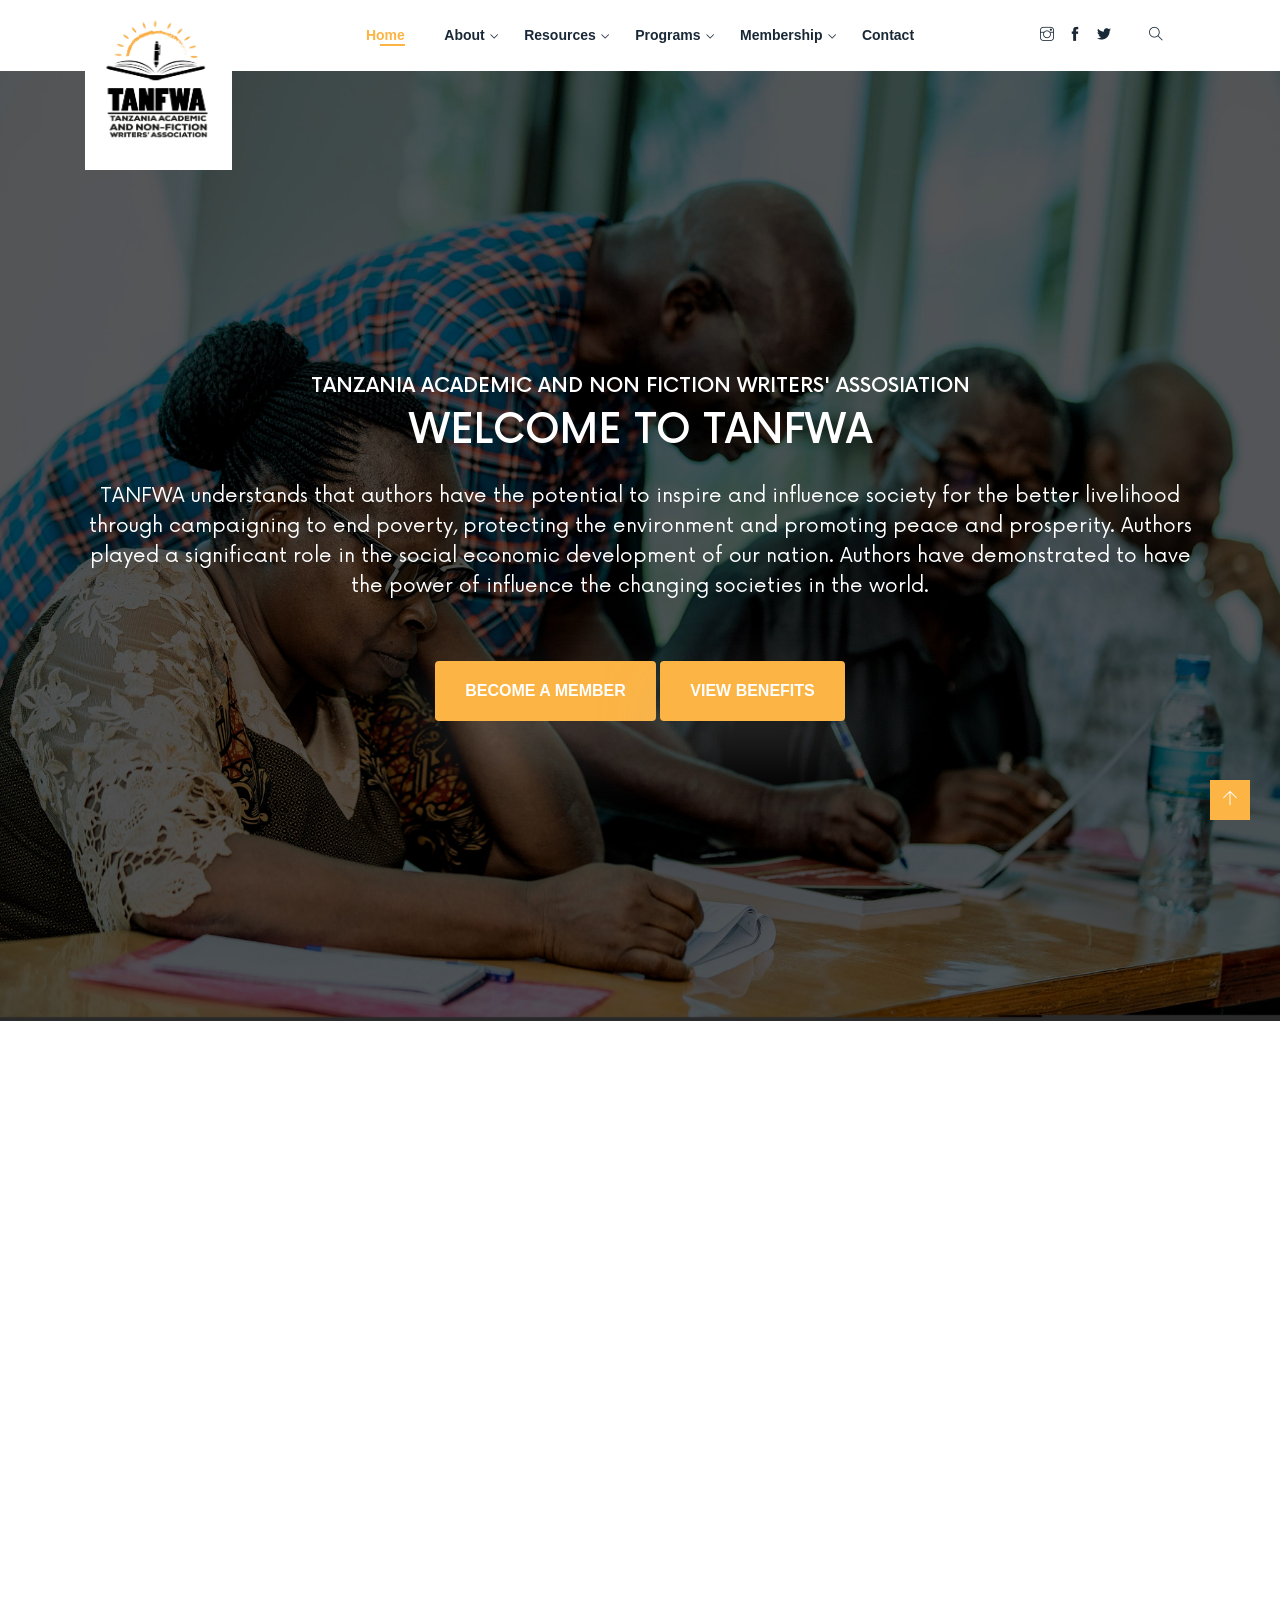
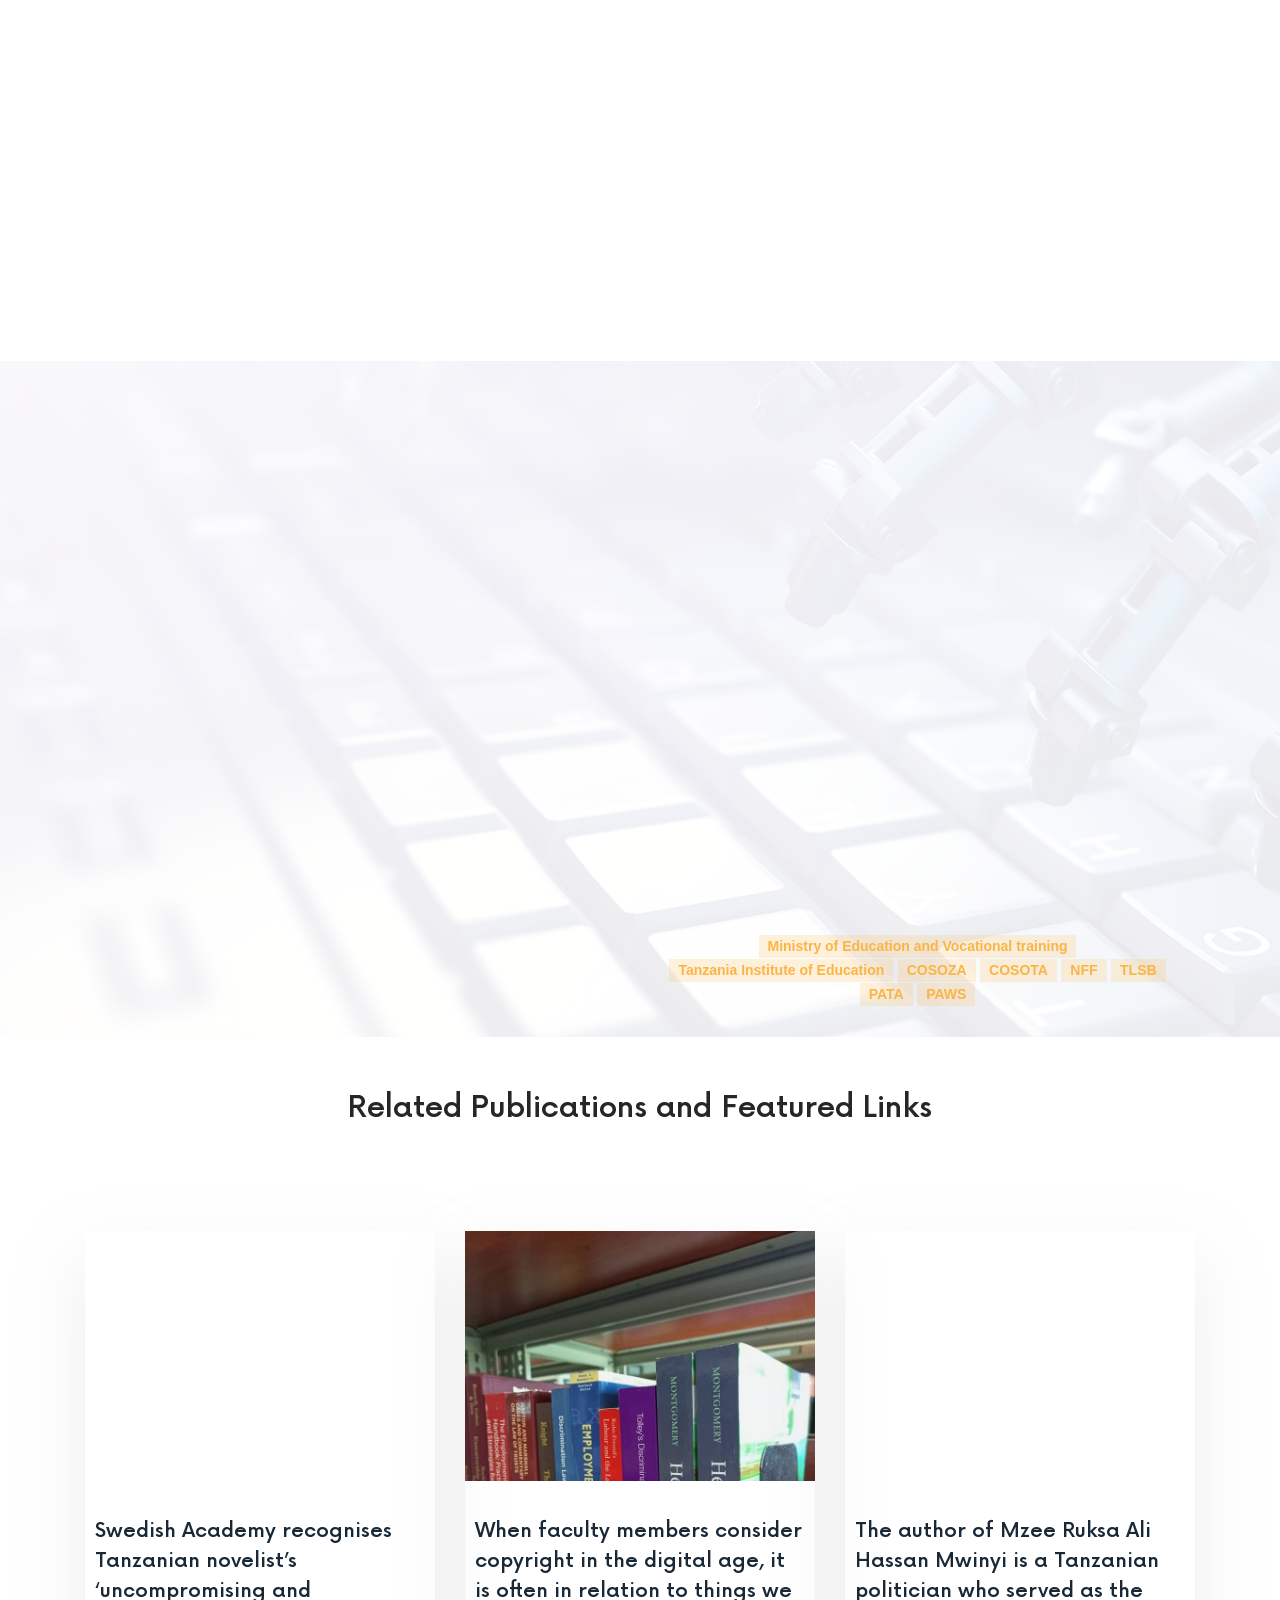
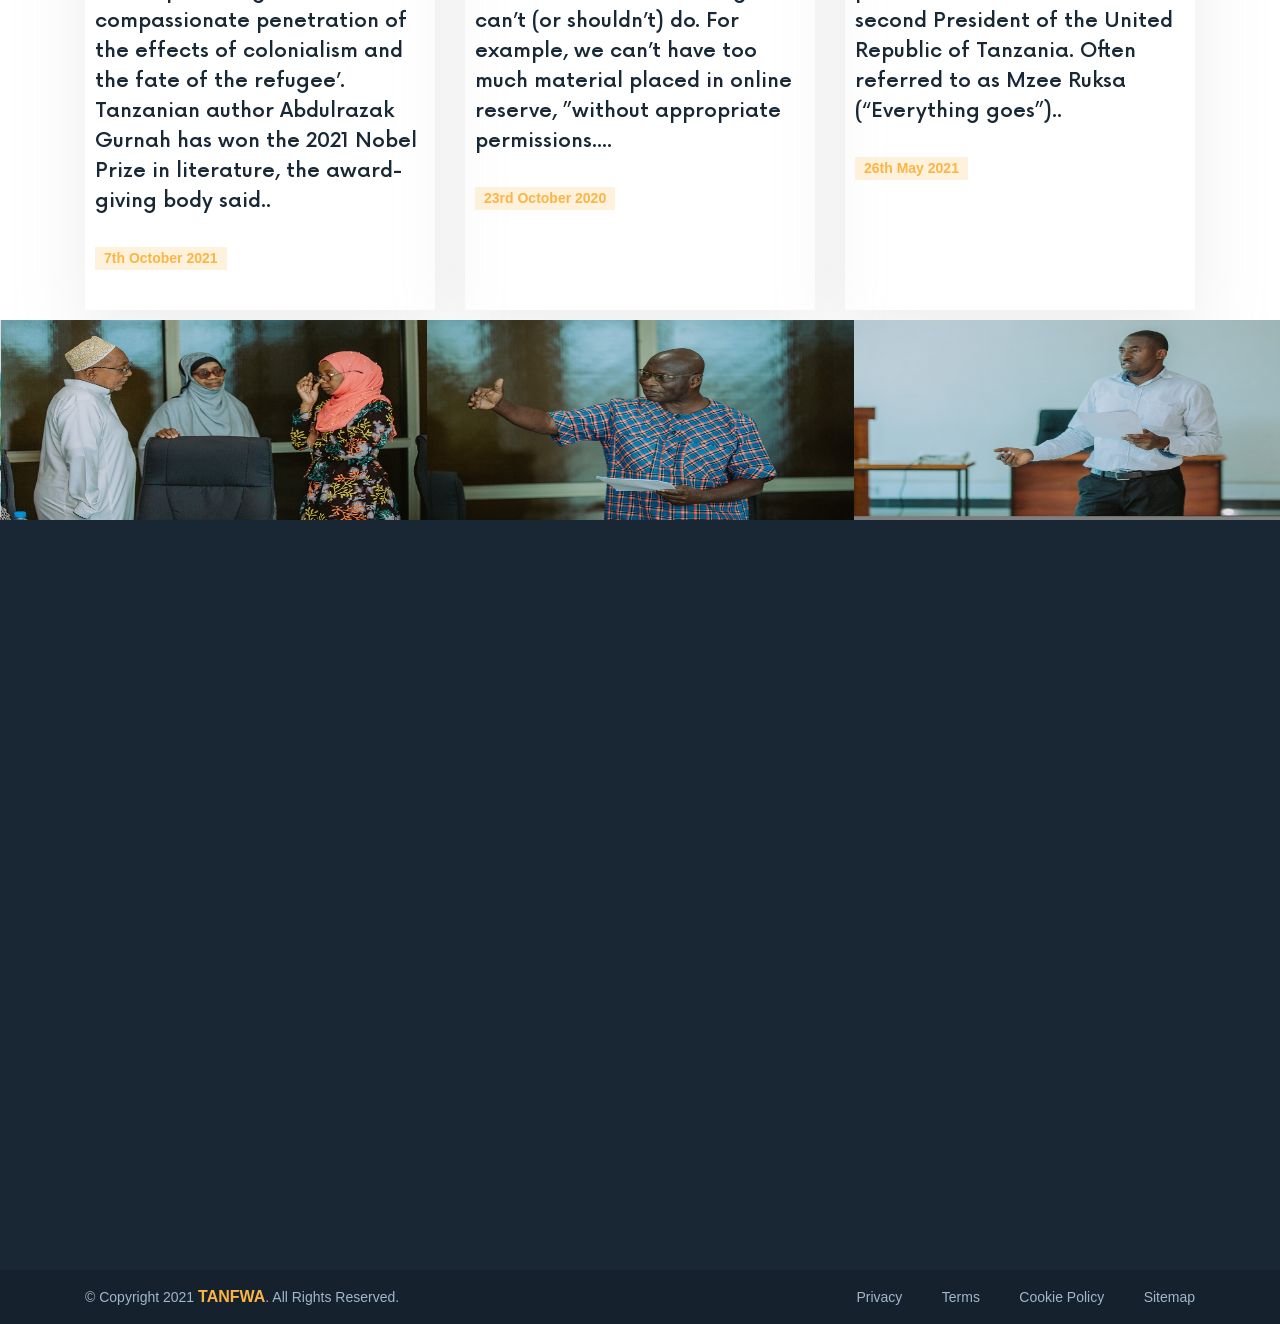
==== commit 33ebb983: "changes" ====
--- a/index.html
+++ b/index.html
@@ -42,8 +42,8 @@
                         <li><a href="about.html">About</a>
                             <ul>
                                 <li><a href="mission-and-vision.html">Mission & Vision</a></li>
-                                <li><a href="objectives.html">Objective</a></li>
-                                <li><a href="#">Team</a></li>
+                                <li><a href="objectives.html">Objective & Activities</a></li>
+                                <li><a href="#">Leadership</a></li>
                             </ul>
                         </li>
                         <li><a href="#">Resources</a>
@@ -51,9 +51,7 @@
                                 <li><a href="constitution.html">Tanfwa Constitution</a></li>
                                 <li><a href="rules-and-regulations.html">Rules and Regulations</a></li>
                                 <li><a href="copyright-advice.html">Copyright Advice</a></li>
-                                <li><a href="apply.html">Become a member</a></li>
-                                <li><a href="fliers.html">Fliers</a></li>
-
+                                <li><a href="fliers.html">Fliers & Posters</a></li>
                             </ul>
                         </li>
 
@@ -63,7 +61,6 @@
                                 <li><a href="#">Workshops</a></li>
                                 <li><a href="#">Trainings</a></li>
                                 <li><a href="#">Researches</a></li>
-
                             </ul>
                         </li>
 
@@ -84,7 +81,7 @@
                         <!--                        </li>-->
 
 
-                       <li><a href="#">Membership</a>
+                        <li><a href="#">Membership</a>
                             <ul>
                                 <li><a href="membership-options.html">Membership Options</a></li>
                                 <li><a href="membership-benefits.html">Membership benefits</a></li>
@@ -131,6 +128,11 @@
             <div class="row">
                 <div class="col"
                      style="display: flex; flex-direction:column;align-items: center;">
+                    <h3 class="wow fadeInUp"
+                        style="color:white; text-align: center "
+                        data-wow-delay=".3s">
+                        TANZANIA ACADEMIC AND NON FICTION WRITERS' ASSOSIATION
+                    </h3>
                     <h2 class="wow fadeInUp"
                         style="color:white; text-align: center "
                         data-wow-delay=".3s">
@@ -145,7 +147,11 @@
                         to have
                         the power of influence the changing societies in the world.
                     </p>
-                    <a href="./apply.html" class="btn-2 wow fadeInUp" data-wow-delay=".5s">Become a member</a>
+                    <div >
+                        <a style=" margin-top: 10px"  href="./apply.html" class="btn-2 wow fadeInUp" data-wow-delay=".5s">BECOME A MEMBER</a>
+                        <a  style=" margin-top: 10px" href="./membership-benefits.html" class="btn-2 wow fadeInUp" data-wow-delay=".5s">VIEW
+                            BENEFITS</a>
+                    </div>
                 </div>
             </div>
         </div>
@@ -155,6 +161,11 @@
             <div class="row">
                 <div class="col"
                      style="display: flex; flex-direction:column;align-items: center;">
+                    <h3 class="wow fadeInUp"
+                        style="color:white; text-align: center "
+                        data-wow-delay=".3s">
+                        TANZANIA ACADEMIC AND NON FICTION WRITERS' ASSOSIATION
+                    </h3>
                     <h2 class="wow fadeInUp"
                         style="color:white; text-align: center "
                         data-wow-delay=".3s">
@@ -169,7 +180,12 @@
                         to have
                         the power of influence the changing societies in the world.
                     </p>
-                    <a href="./apply.html" class="btn-2 wow fadeInUp" data-wow-delay=".5s">Become a member</a>
+                    <div >
+                        <a style=" margin-top: 10px"  href="./apply.html" class="btn-2 wow fadeInUp" data-wow-delay=".5s">BECOME A MEMBER</a>
+                        <a  style=" margin-top: 10px" href="./membership-benefits.html" class="btn-2 wow fadeInUp" data-wow-delay=".5s">VIEW
+                            BENEFITS</a>
+                    </div>
+
                 </div>
             </div>
         </div>
@@ -311,22 +327,22 @@
                 <h2 class="wow fadeInUp" data-wow-delay=".3s">Related Publications and Featured Links</h2>
             </div>
         </div>
-<!--        <div class="col-md-4">-->
-<!--            <div class="course-item bxw wow fadeInUp" style="height:100% " data-wow-delay=".3s">-->
-<!--                <div class="course-item-img" style="height: 250px">-->
-<!--                    <img src="assets/img/tan/WhatsApp%20Image%202021-09-20%20at%2012.59.22.jpeg" alt="">-->
-<!--                </div>-->
-<!--                <div class="course-item-content">-->
-<!--                    <a href="https://www.universityworldnews.com/post.php?story=2021050314203745">-->
-<!--                        <h3 class="mt10 mb30">Publishing should be for social and disciplinary impact ,-->
-<!--                            “Plan S is a grand plan, but the devil is in the detail,” says Professor Robin-->
-<!--                            Crewe of the Academy of Science of South Africa (ASSAf) in a blog.</h3>-->
-<!--                    </a>-->
-<!--                    <a href="https://www.universityworldnews.com/post.php?story=2021050314203745"-->
-<!--                       class="course-item-author">6th May 2021</a>-->
-<!--                </div>-->
-<!--            </div>-->
-<!--        </div> -->
+        <!--        <div class="col-md-4">-->
+        <!--            <div class="course-item bxw wow fadeInUp" style="height:100% " data-wow-delay=".3s">-->
+        <!--                <div class="course-item-img" style="height: 250px">-->
+        <!--                    <img src="assets/img/tan/WhatsApp%20Image%202021-09-20%20at%2012.59.22.jpeg" alt="">-->
+        <!--                </div>-->
+        <!--                <div class="course-item-content">-->
+        <!--                    <a href="https://www.universityworldnews.com/post.php?story=2021050314203745">-->
+        <!--                        <h3 class="mt10 mb30">Publishing should be for social and disciplinary impact ,-->
+        <!--                            “Plan S is a grand plan, but the devil is in the detail,” says Professor Robin-->
+        <!--                            Crewe of the Academy of Science of South Africa (ASSAf) in a blog.</h3>-->
+        <!--                    </a>-->
+        <!--                    <a href="https://www.universityworldnews.com/post.php?story=2021050314203745"-->
+        <!--                       class="course-item-author">6th May 2021</a>-->
+        <!--                </div>-->
+        <!--            </div>-->
+        <!--        </div> -->
         <div class="col-md-4">
             <div class="course-item bxw wow fadeInUp" style="height:100% " data-wow-delay=".3s">
                 <div class="course-item-img" style="height: 250px">
@@ -335,7 +351,8 @@
                 <div class="course-item-content">
                     <a href="https://www.aljazeera.com/news/2021/10/7/tanzanias-abdulrazak-gurnah-wins-2021-nobel-prize-in-literature">
                         <h3 class="mt10 mb30">
-                            Swedish Academy recognises Tanzanian novelist’s ‘uncompromising and compassionate penetration of
+                            Swedish Academy recognises Tanzanian novelist’s ‘uncompromising and compassionate
+                            penetration of
                             the effects of colonialism and the fate of the refugee’.
                             Tanzanian author Abdulrazak Gurnah has won the 2021
                             Nobel Prize in literature, the award-giving body said..</h3>
@@ -608,19 +625,19 @@
 <script>
 
     $(".slider-bg-3").Lazy({
-        beforeLoad: function(element) {
+        beforeLoad: function (element) {
             // called before an elements gets handled
             console.log('before load')
         },
-        afterLoad: function(element) {
+        afterLoad: function (element) {
             // called after an element was successfully handled
             console.log('afterload')
         },
-        onError: function(element) {
+        onError: function (element) {
             // called whenever an element could not be handled
             console.log('error')
         },
-        onFinishedAll: function() {
+        onFinishedAll: function () {
             console.log('finished all')
             // called once all elements was handled
         }
--- a/assets/css/main.css
+++ b/assets/css/main.css
@@ -2743,7 +2743,7 @@
 }
 
 .course-item-content {
-    padding: 25px 25px 50px;
+    padding: 25px 10px 10px;
     margin-bottom: 30px
 }
 
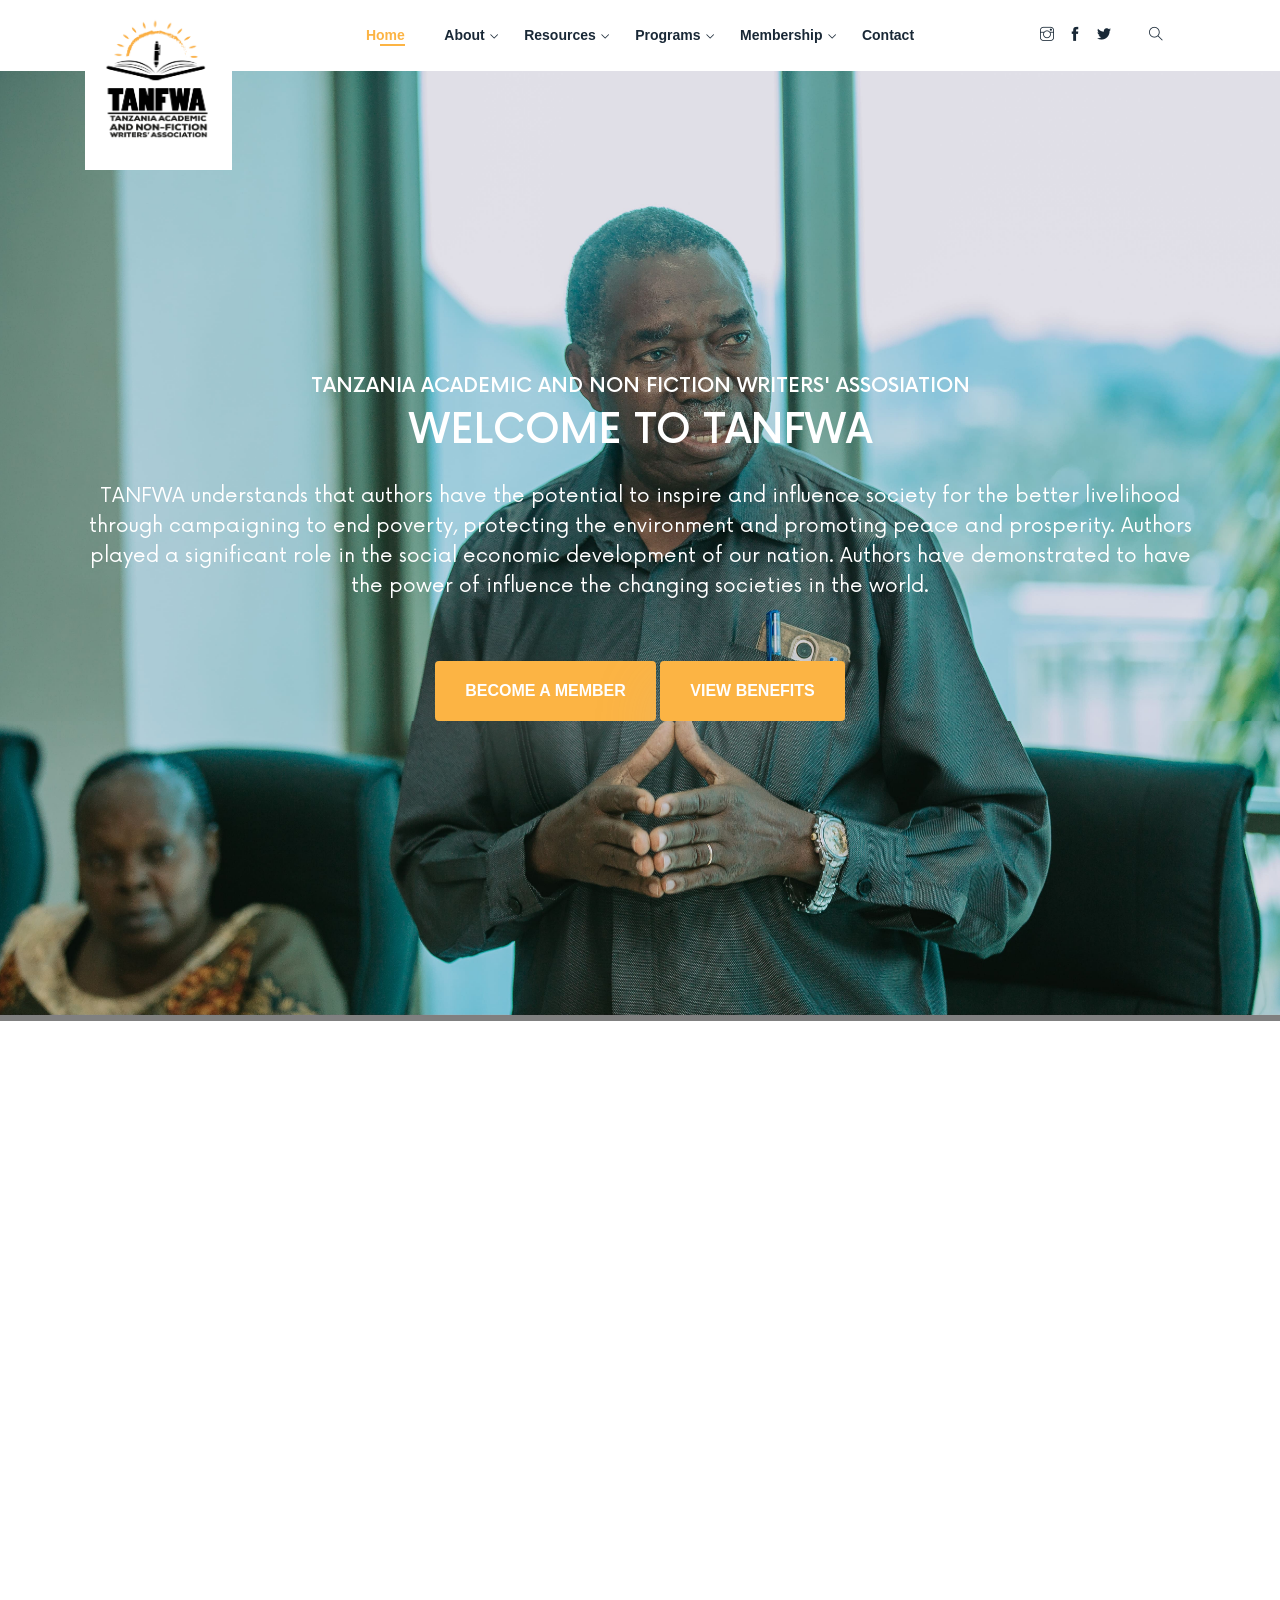
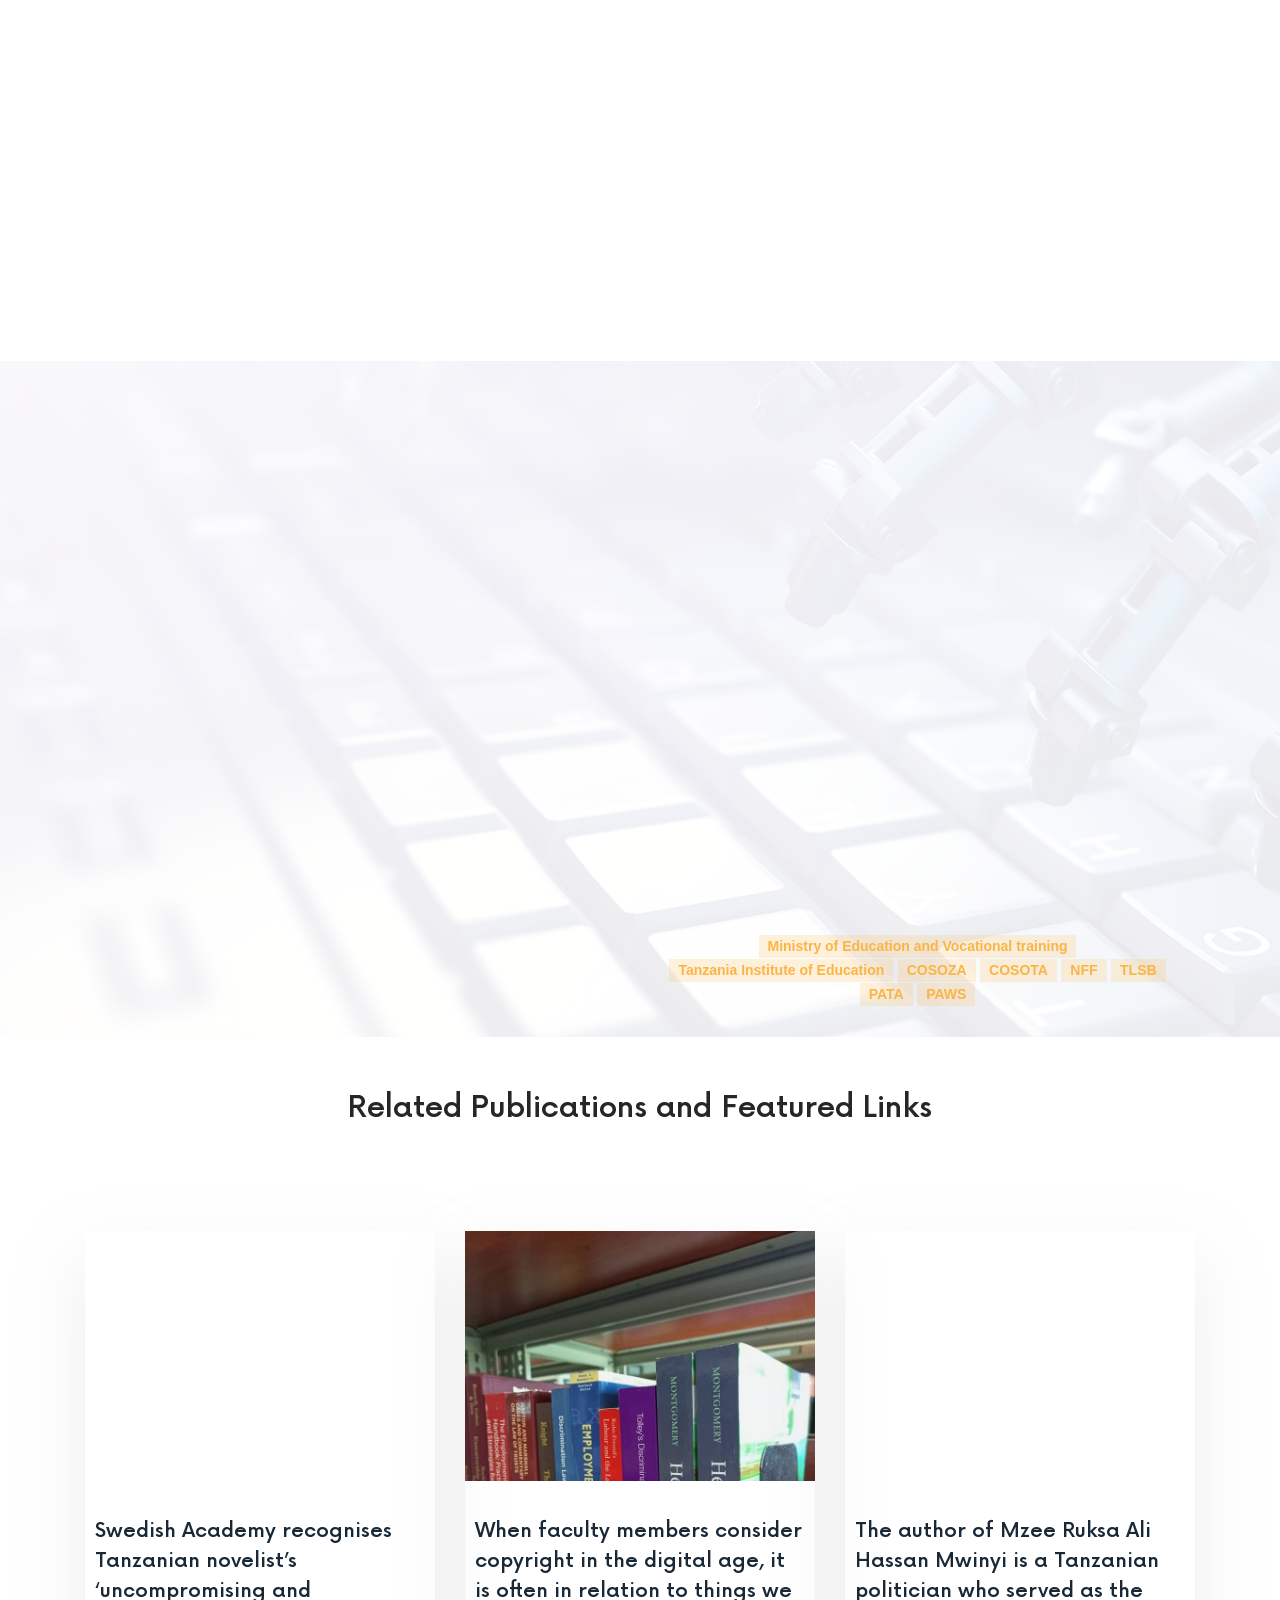
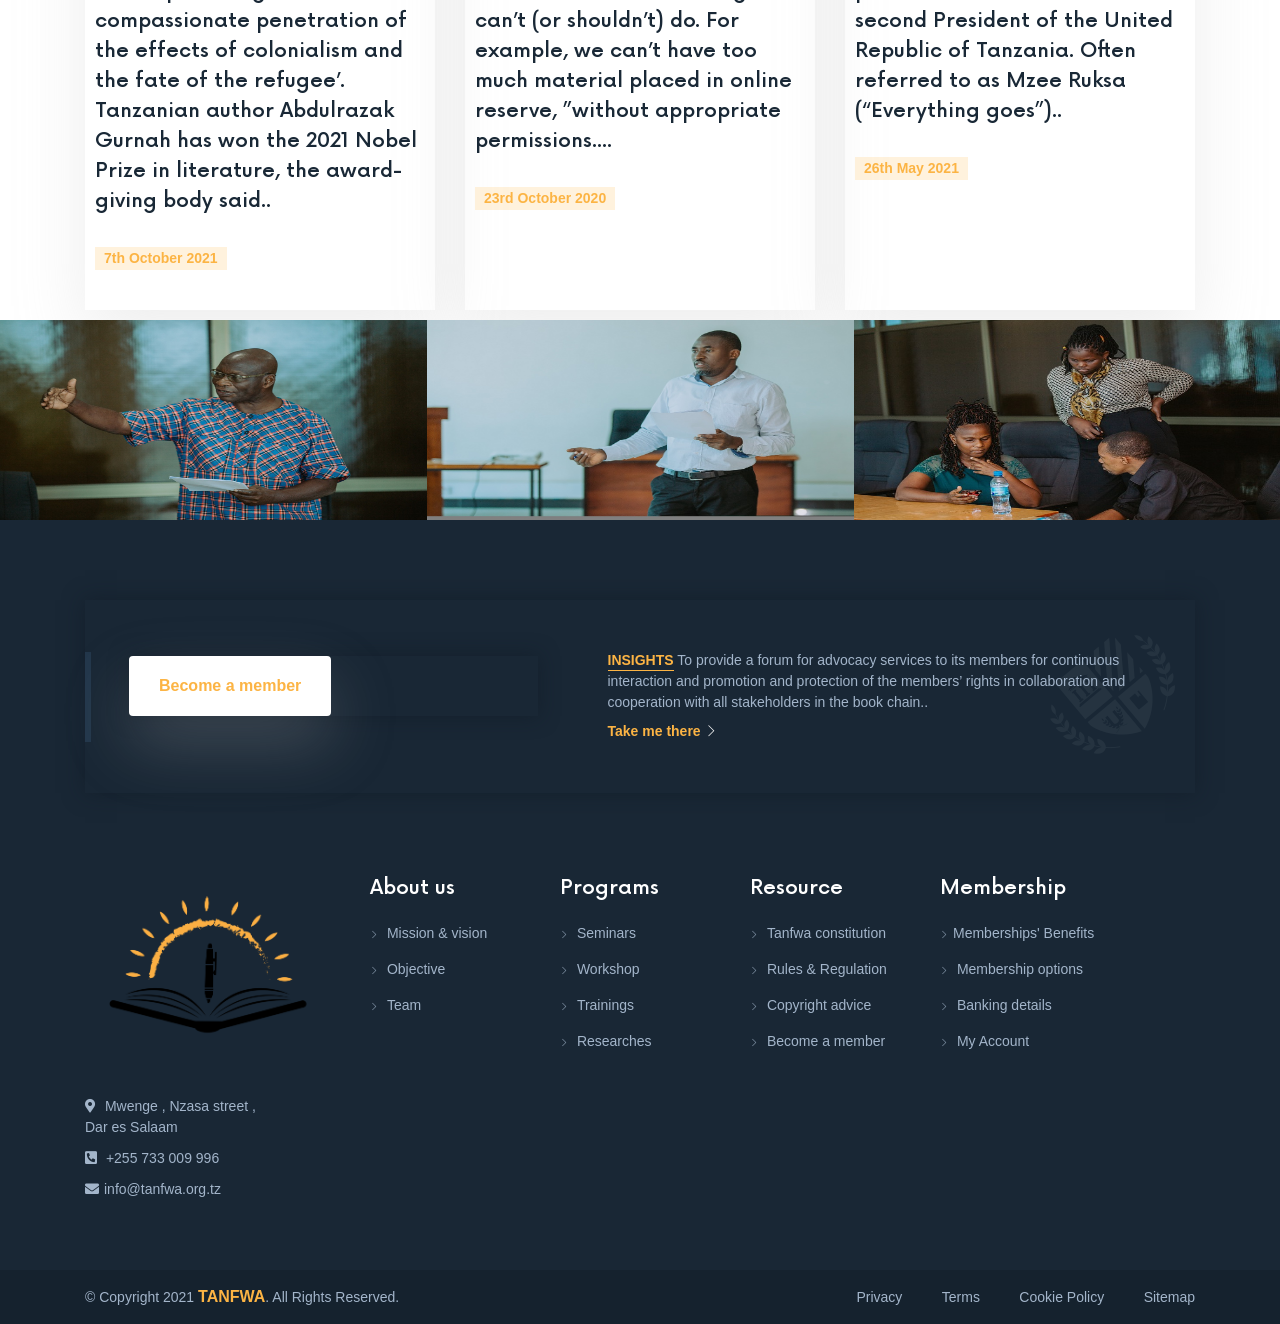
==== commit 89a172a0: "session removal on siginout" ====
--- a/index.html
+++ b/index.html
@@ -618,6 +618,8 @@
 <script src="assets/js/jquery.counterup.min.js"></script>
 <script src="assets/js/wow.min.js"></script>
 <script src="assets/js/custom.js"></script>
+<script src="assets/js/auth.js"></script>
+
 <!--lazy loading scripts-->
 <script type="text/javascript" src="/assets/js/jquery.lazy-master/jquery.lazy.plugins.min.js"></script>
 <!--end of lazy loading scripts-->
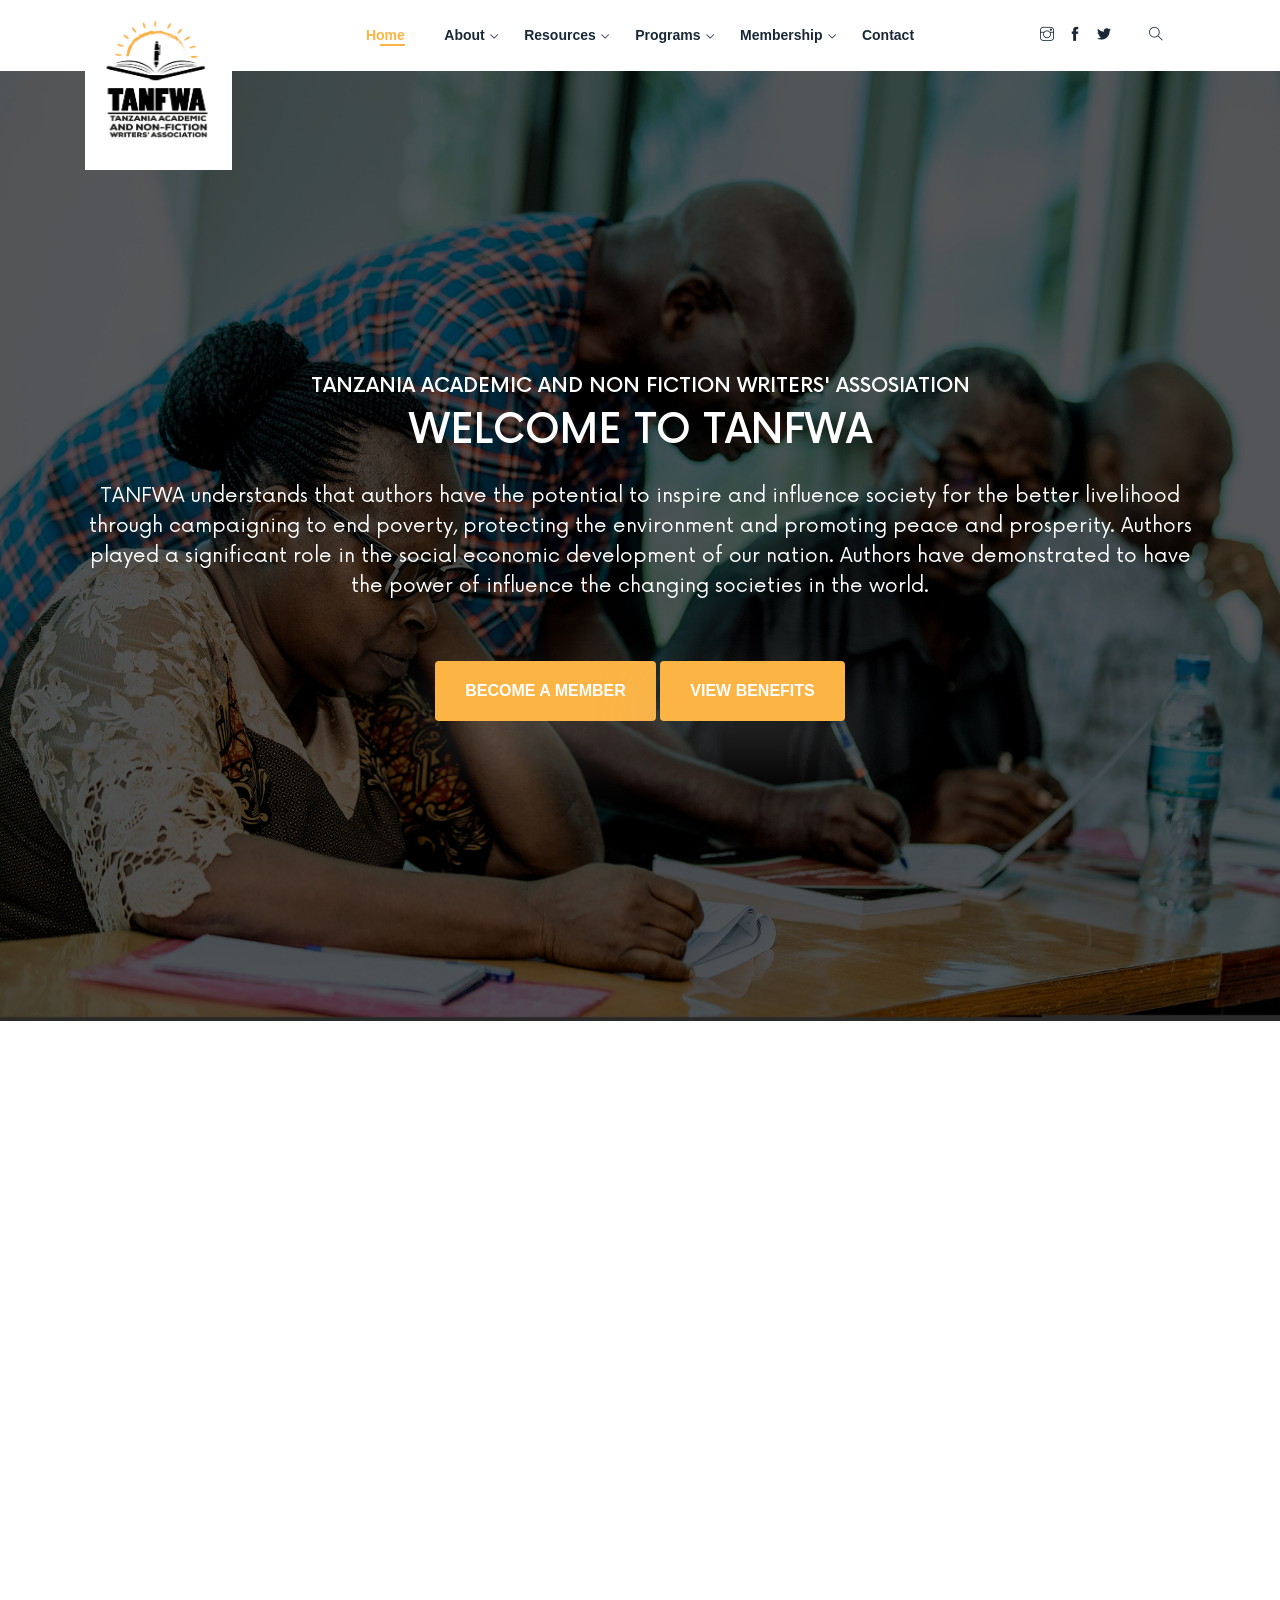
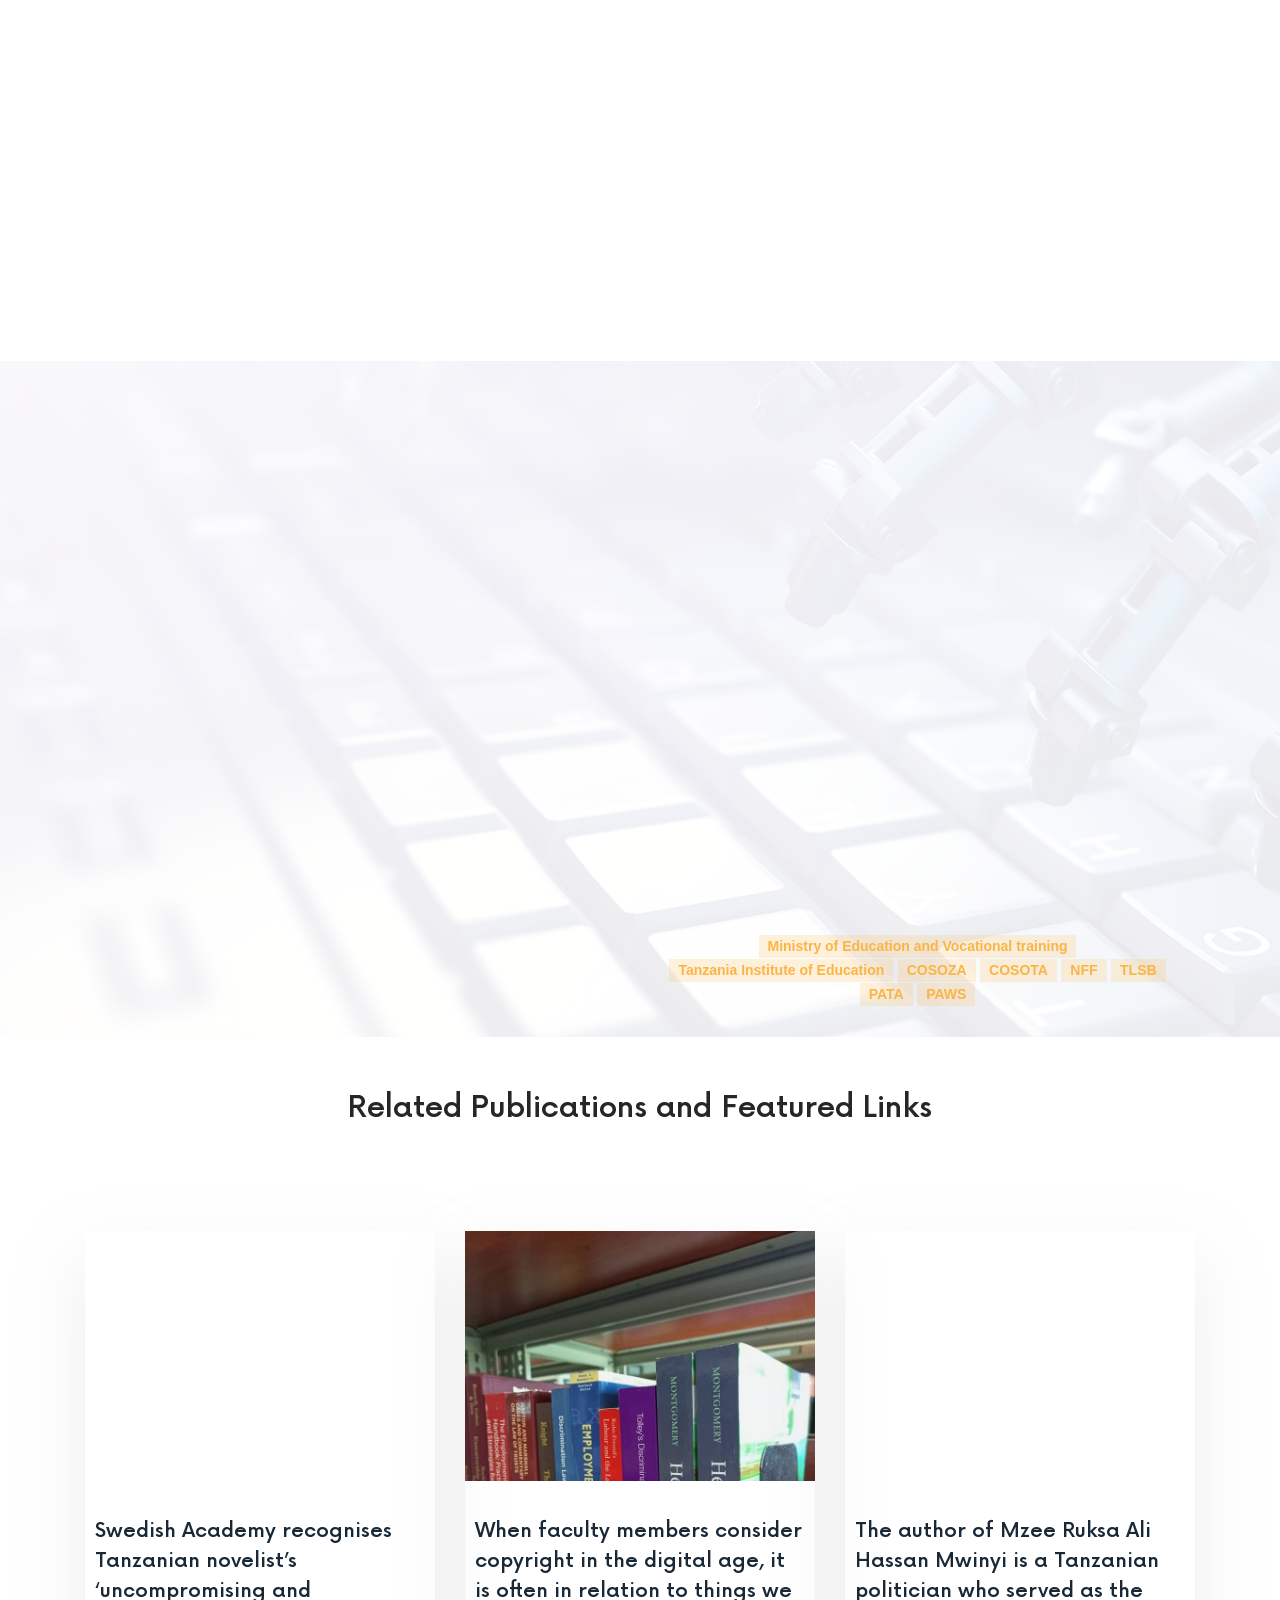
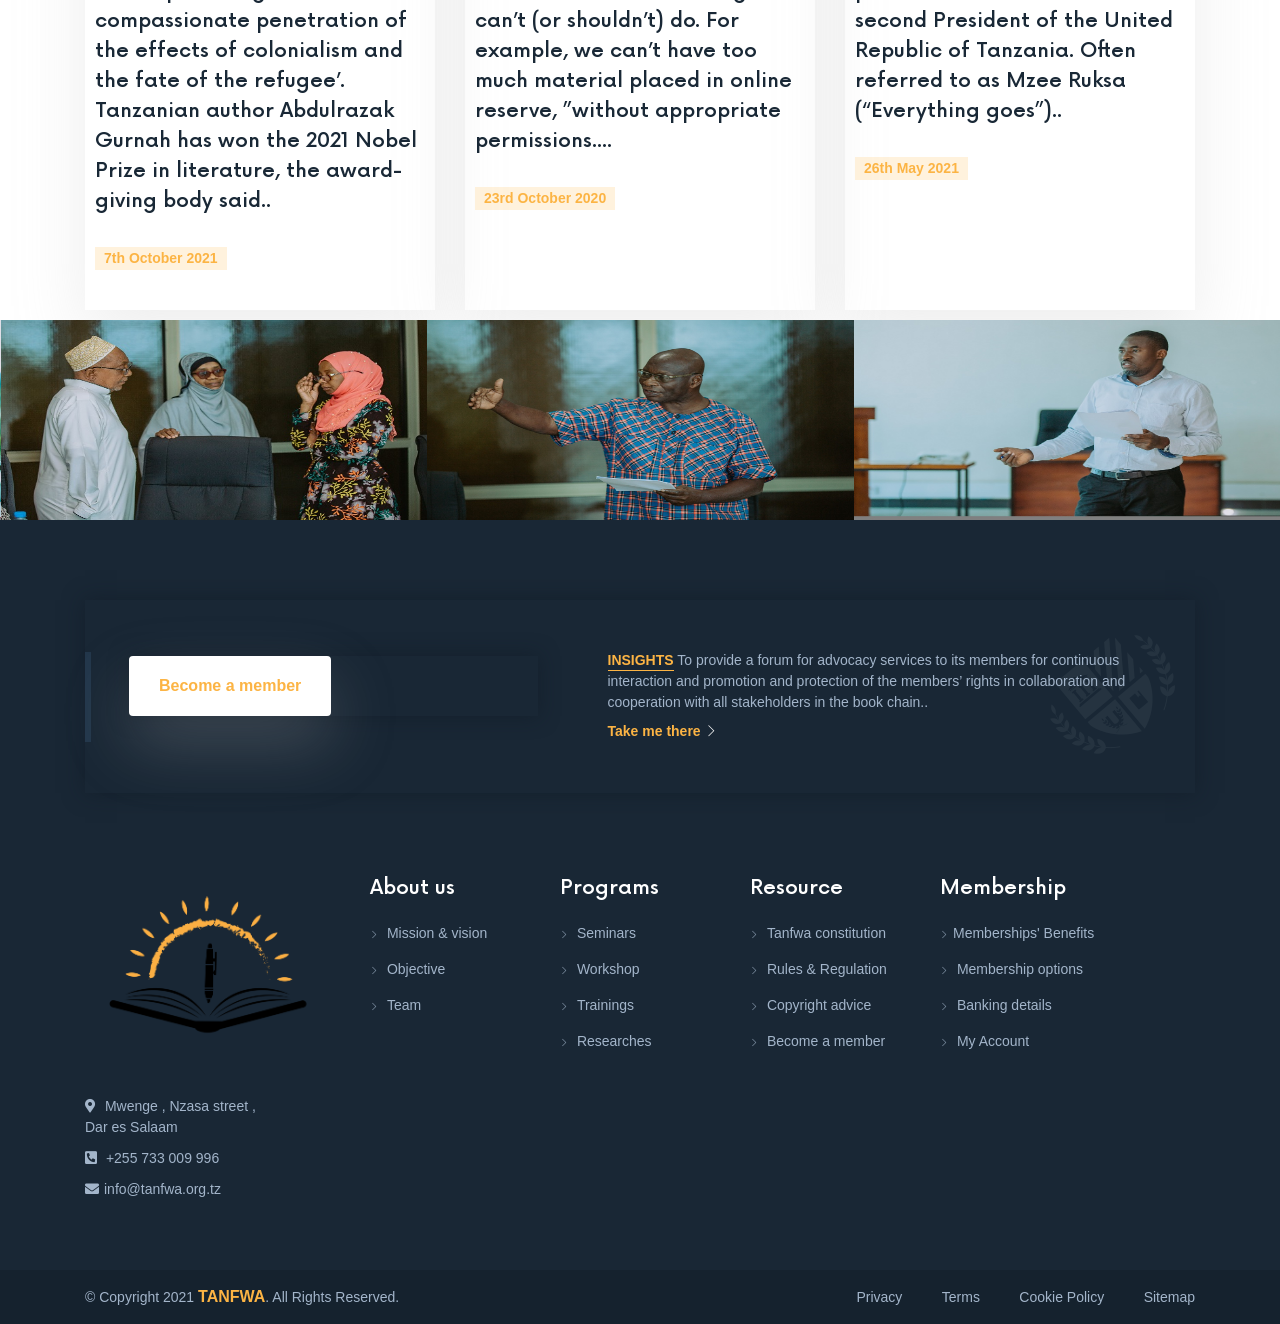
==== commit 1fa0201a: "changes" ====
--- a/index.html
+++ b/index.html
@@ -620,31 +620,7 @@
 <script src="assets/js/custom.js"></script>
 <script src="assets/js/auth.js"></script>
 
-<!--lazy loading scripts-->
-<script type="text/javascript" src="/assets/js/jquery.lazy-master/jquery.lazy.plugins.min.js"></script>
-<!--end of lazy loading scripts-->
-
-<script>
-
-    $(".slider-bg-3").Lazy({
-        beforeLoad: function (element) {
-            // called before an elements gets handled
-            console.log('before load')
-        },
-        afterLoad: function (element) {
-            // called after an element was successfully handled
-            console.log('afterload')
-        },
-        onError: function (element) {
-            // called whenever an element could not be handled
-            console.log('error')
-        },
-        onFinishedAll: function () {
-            console.log('finished all')
-            // called once all elements was handled
-        }
-    });
-</script>
+
 </body>
 
 
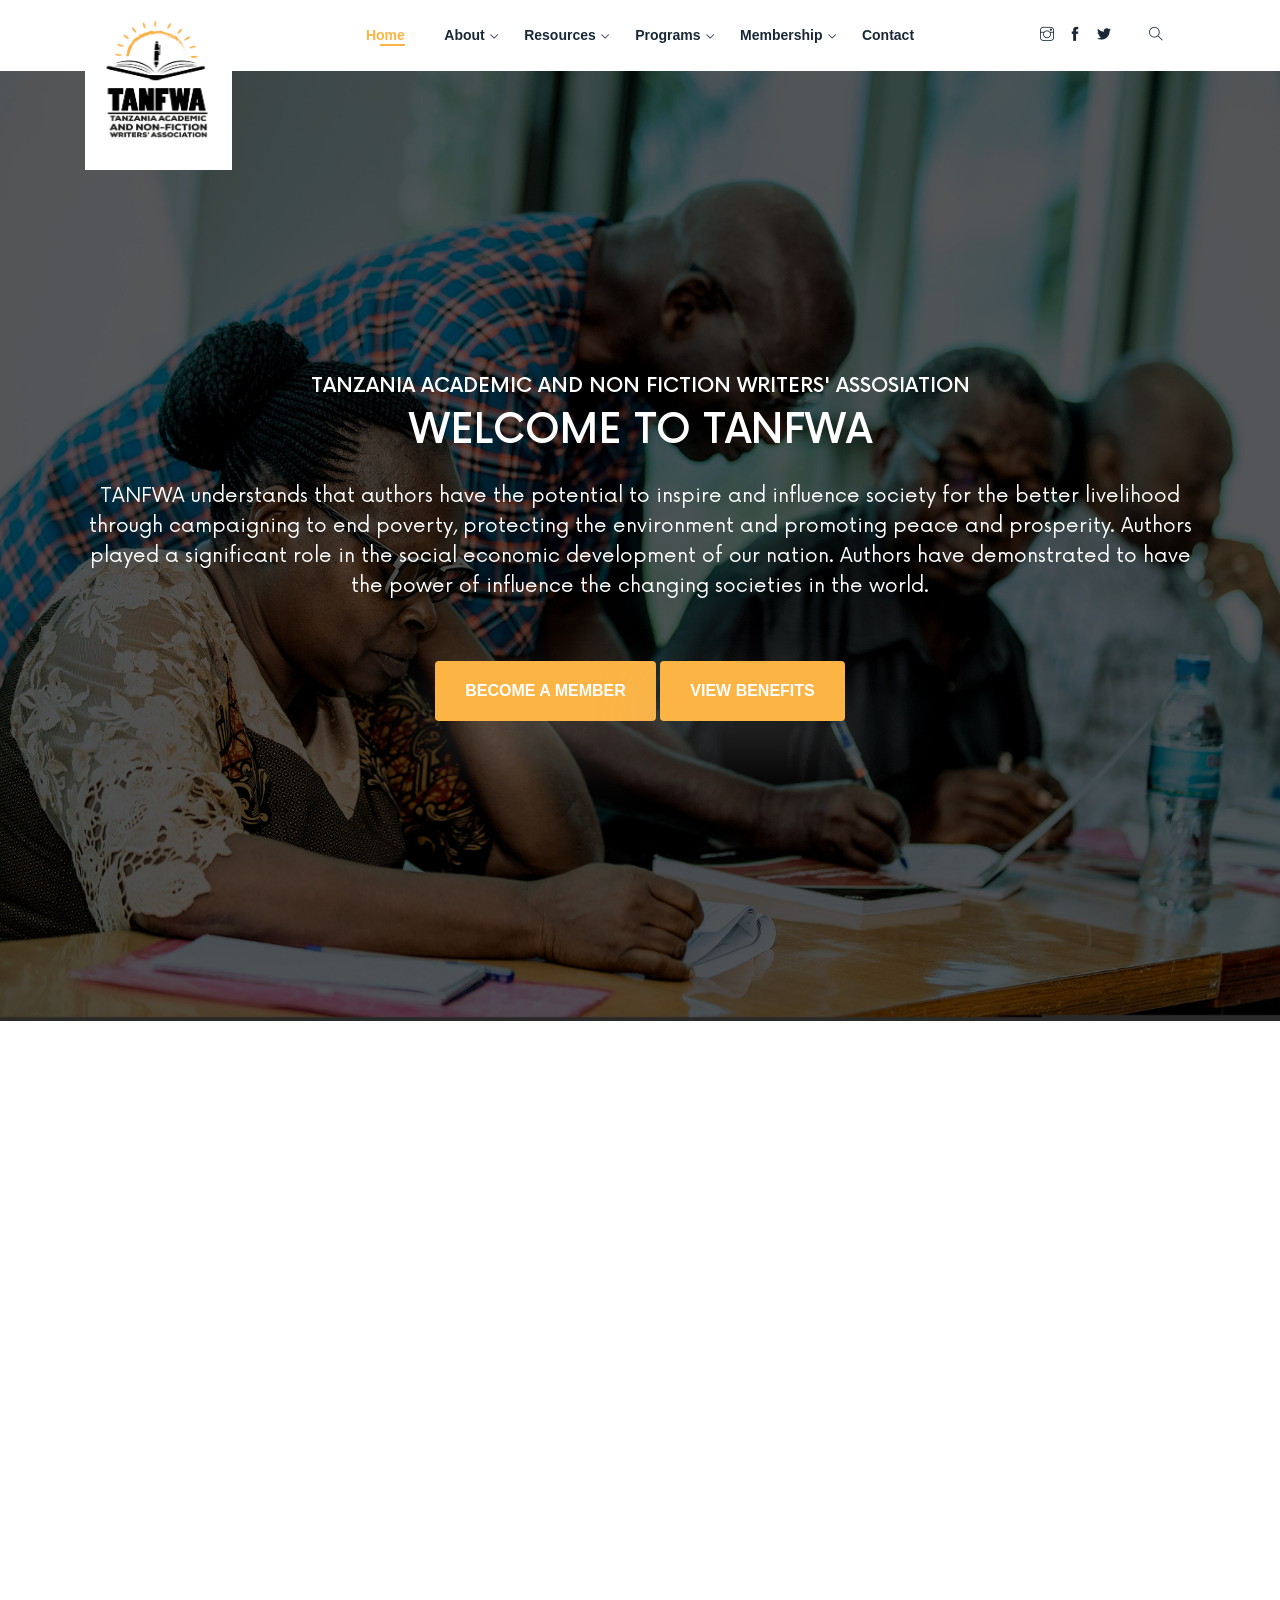
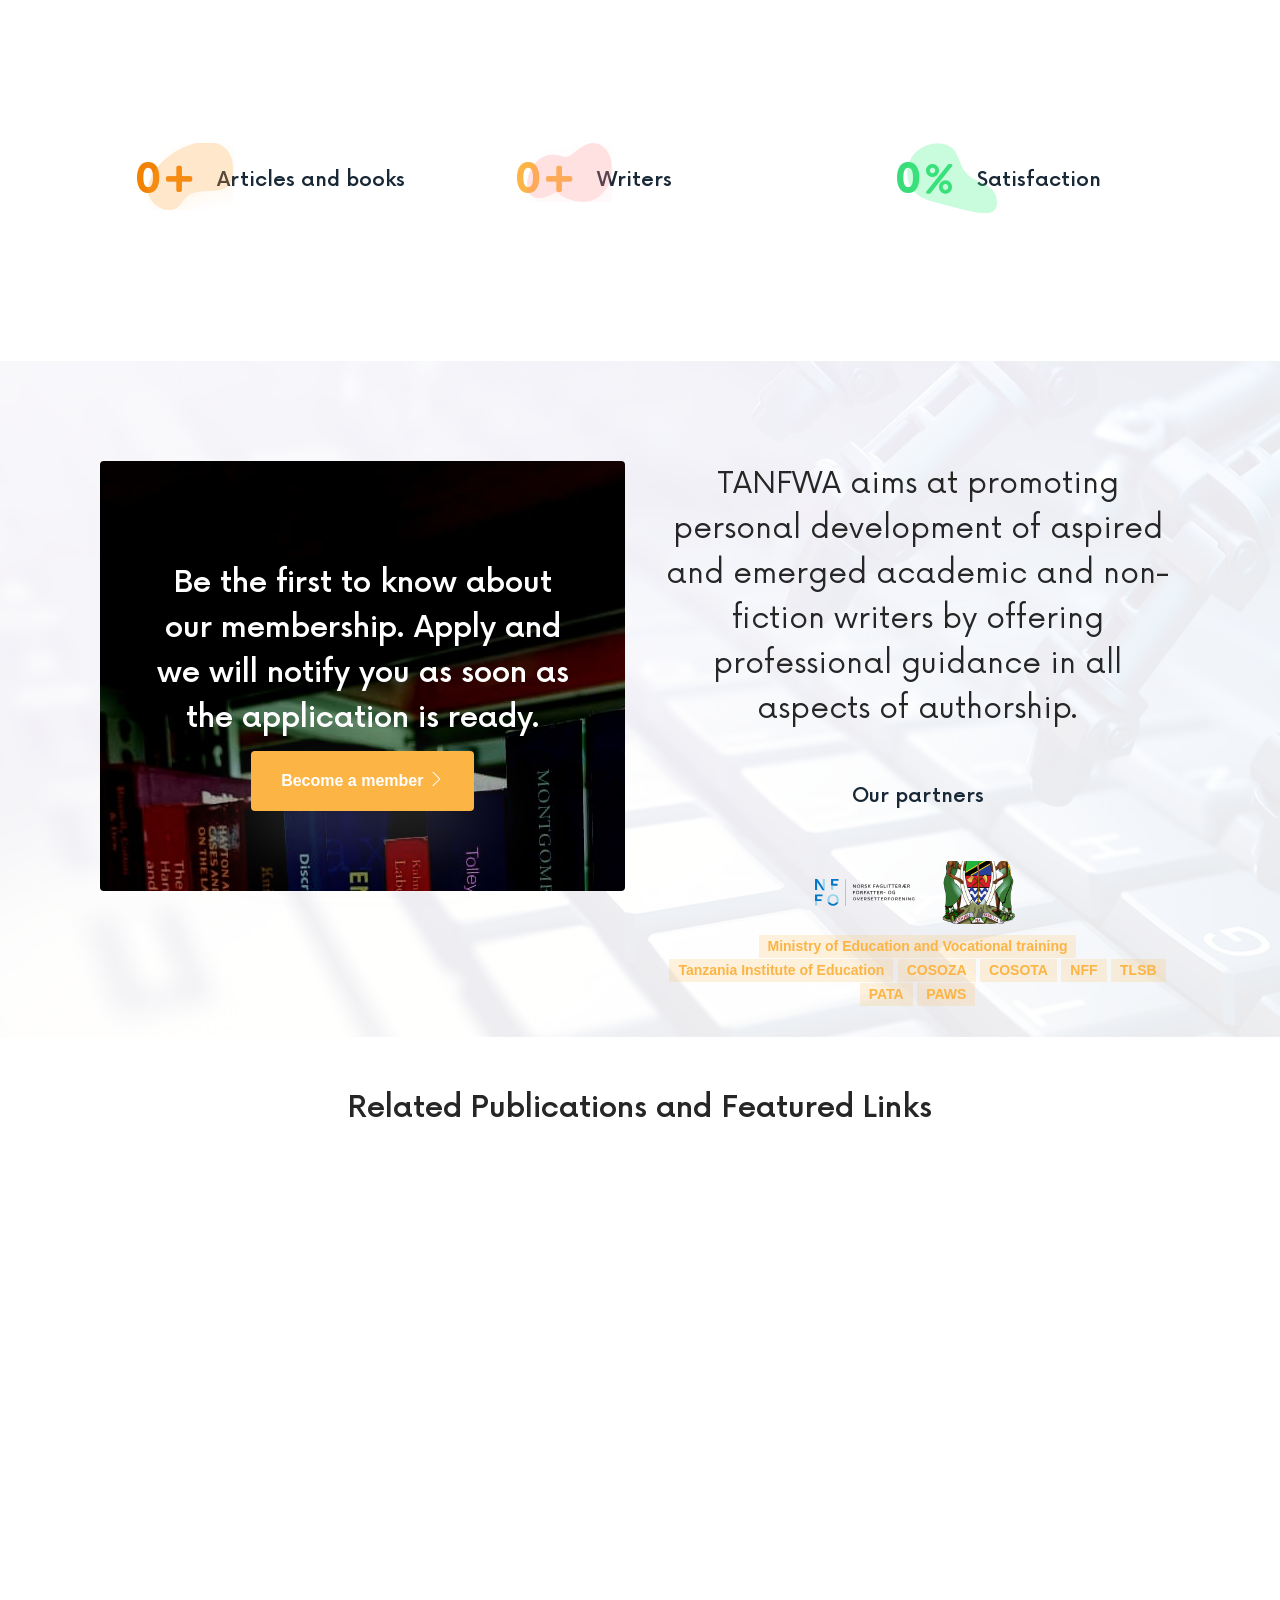
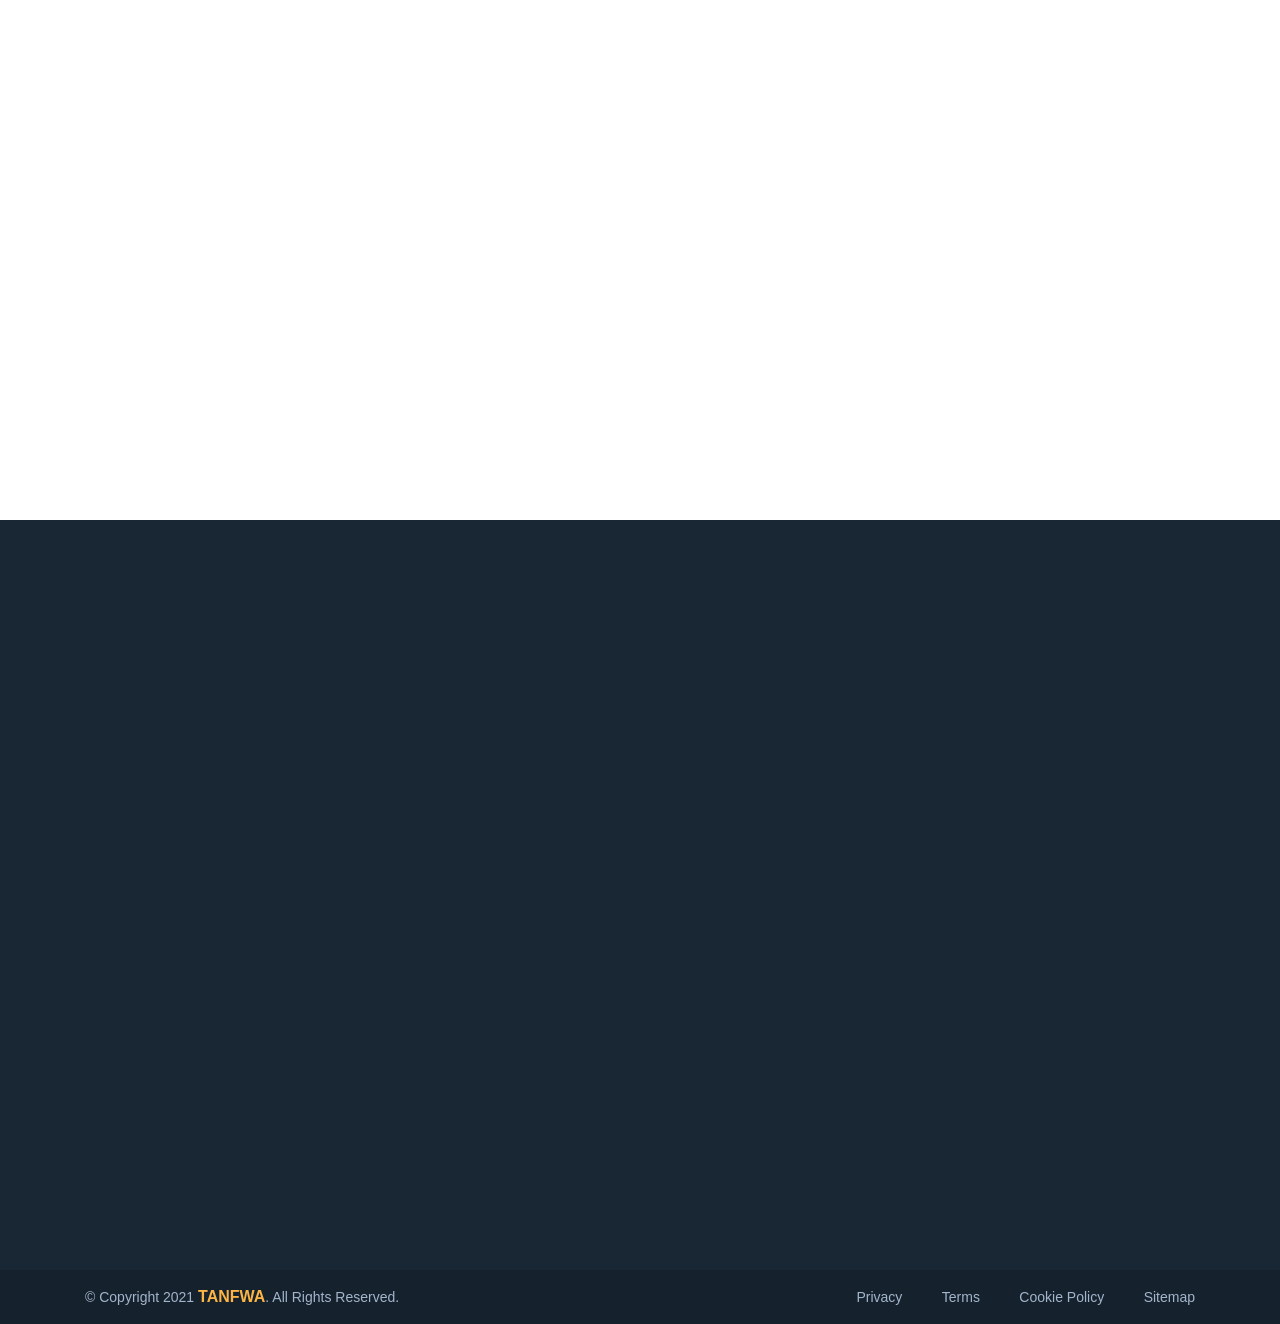
==== commit e4a294e6: "chnages" ====
--- a/index.html
+++ b/index.html
@@ -147,9 +147,11 @@
                         to have
                         the power of influence the changing societies in the world.
                     </p>
-                    <div >
-                        <a style=" margin-top: 10px"  href="./apply.html" class="btn-2 wow fadeInUp" data-wow-delay=".5s">BECOME A MEMBER</a>
-                        <a  style=" margin-top: 10px" href="./membership-benefits.html" class="btn-2 wow fadeInUp" data-wow-delay=".5s">VIEW
+                    <div>
+                        <a style=" margin-top: 10px" href="./apply.html" class="btn-2 wow fadeInUp"
+                           data-wow-delay=".5s">BECOME A MEMBER</a>
+                        <a style=" margin-top: 10px" href="./membership-benefits.html" class="btn-2 wow fadeInUp"
+                           data-wow-delay=".5s">VIEW
                             BENEFITS</a>
                     </div>
                 </div>
@@ -180,9 +182,42 @@
                         to have
                         the power of influence the changing societies in the world.
                     </p>
-                    <div >
-                        <a style=" margin-top: 10px"  href="./apply.html" class="btn-2 wow fadeInUp" data-wow-delay=".5s">BECOME A MEMBER</a>
-                        <a  style=" margin-top: 10px" href="./membership-benefits.html" class="btn-2 wow fadeInUp" data-wow-delay=".5s">VIEW
+                    <div>
+                        <a style=" margin-top: 10px" href="./apply.html" class="btn-2 wow fadeInUp"
+                           data-wow-delay=".5s">BECOME A MEMBER</a>
+                        <a style=" margin-top: 10px" href="./membership-benefits.html" class="btn-2 wow fadeInUp"
+                           data-wow-delay=".5s">VIEW
+                            BENEFITS</a>
+                    </div>
+
+                </div>
+            </div>
+        </div>
+    </div>
+
+    <div class="item slider-bg-banner">
+        <div class="container">
+            <div class="row">
+                <div class="col"
+                     style="display: flex; flex-direction:column;align-items: center;">
+                    <h3 class="wow fadeInUp"
+                        style="color:white; text-align: center "
+                        data-wow-delay=".3s">
+                        TANZANIA ACADEMIC AND NON FICTION WRITERS' ASSOSIATION
+                    </h3>
+                    <h1 class="wow fadeInUp"
+                        style="color:white; text-align: center "
+                        data-wow-delay=".3s">
+                        SECOND ANNUAL GENERAL MEETING
+                    </h1>
+                    <p class="wow fadeInUp" style="color:white; text-align: center; " data-wow-delay=".4s">
+                       General annual meeting for Tanfwa members
+                    </p>
+                    <div>
+                        <a style=" margin-top: 10px" href="./apply.html" class="btn-2 wow fadeInUp"
+                           data-wow-delay=".5s">BECOME A MEMBER</a>
+                        <a style=" margin-top: 10px" href="./membership-benefits.html" class="btn-2 wow fadeInUp"
+                           data-wow-delay=".5s">VIEW
                             BENEFITS</a>
                     </div>
 
--- a/assets/css/main.css
+++ b/assets/css/main.css
@@ -1246,6 +1246,9 @@
 
 .slider-bg-4 {
     background: url(../img/slider45.png) no-repeat center center/cover
+}
+.slider-bg-banner {
+    background: url(../img/tan/IMG_4772.JPG) no-repeat center center/cover
 }
 
 .slider h2 {
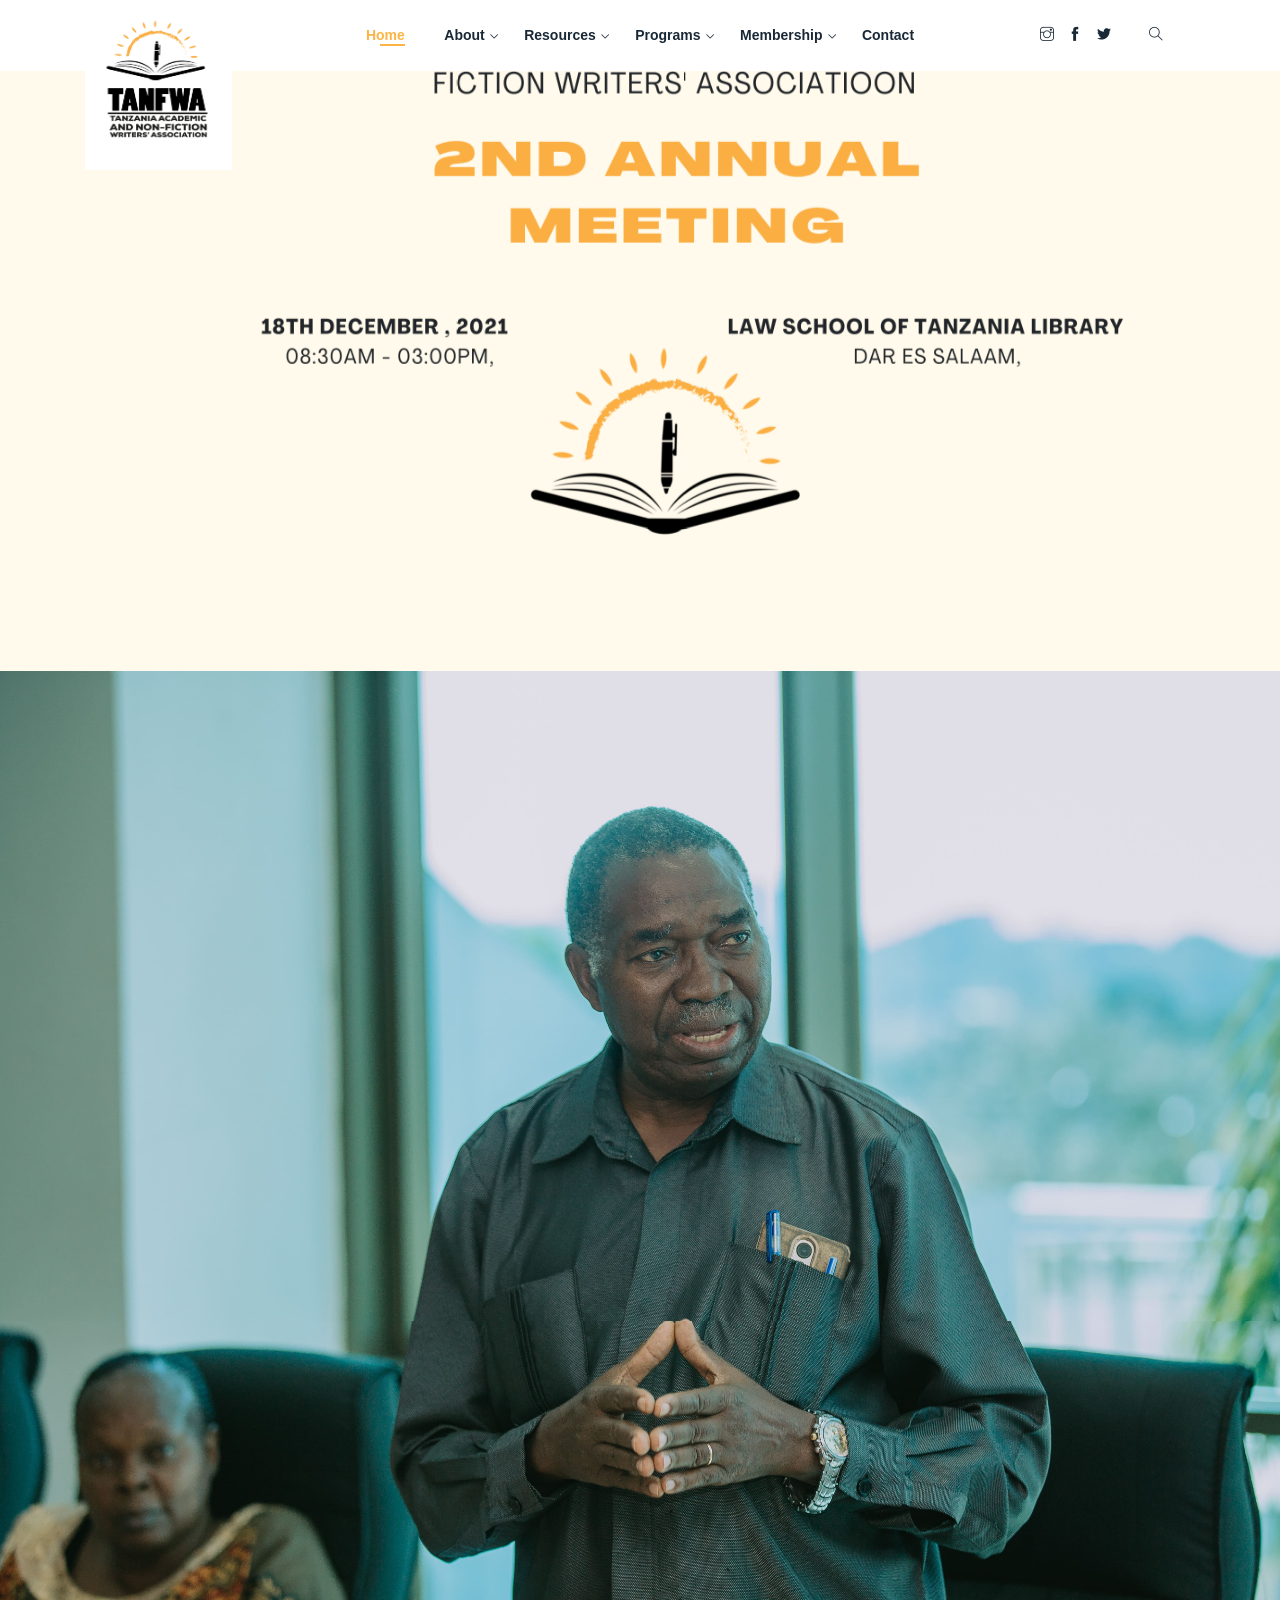
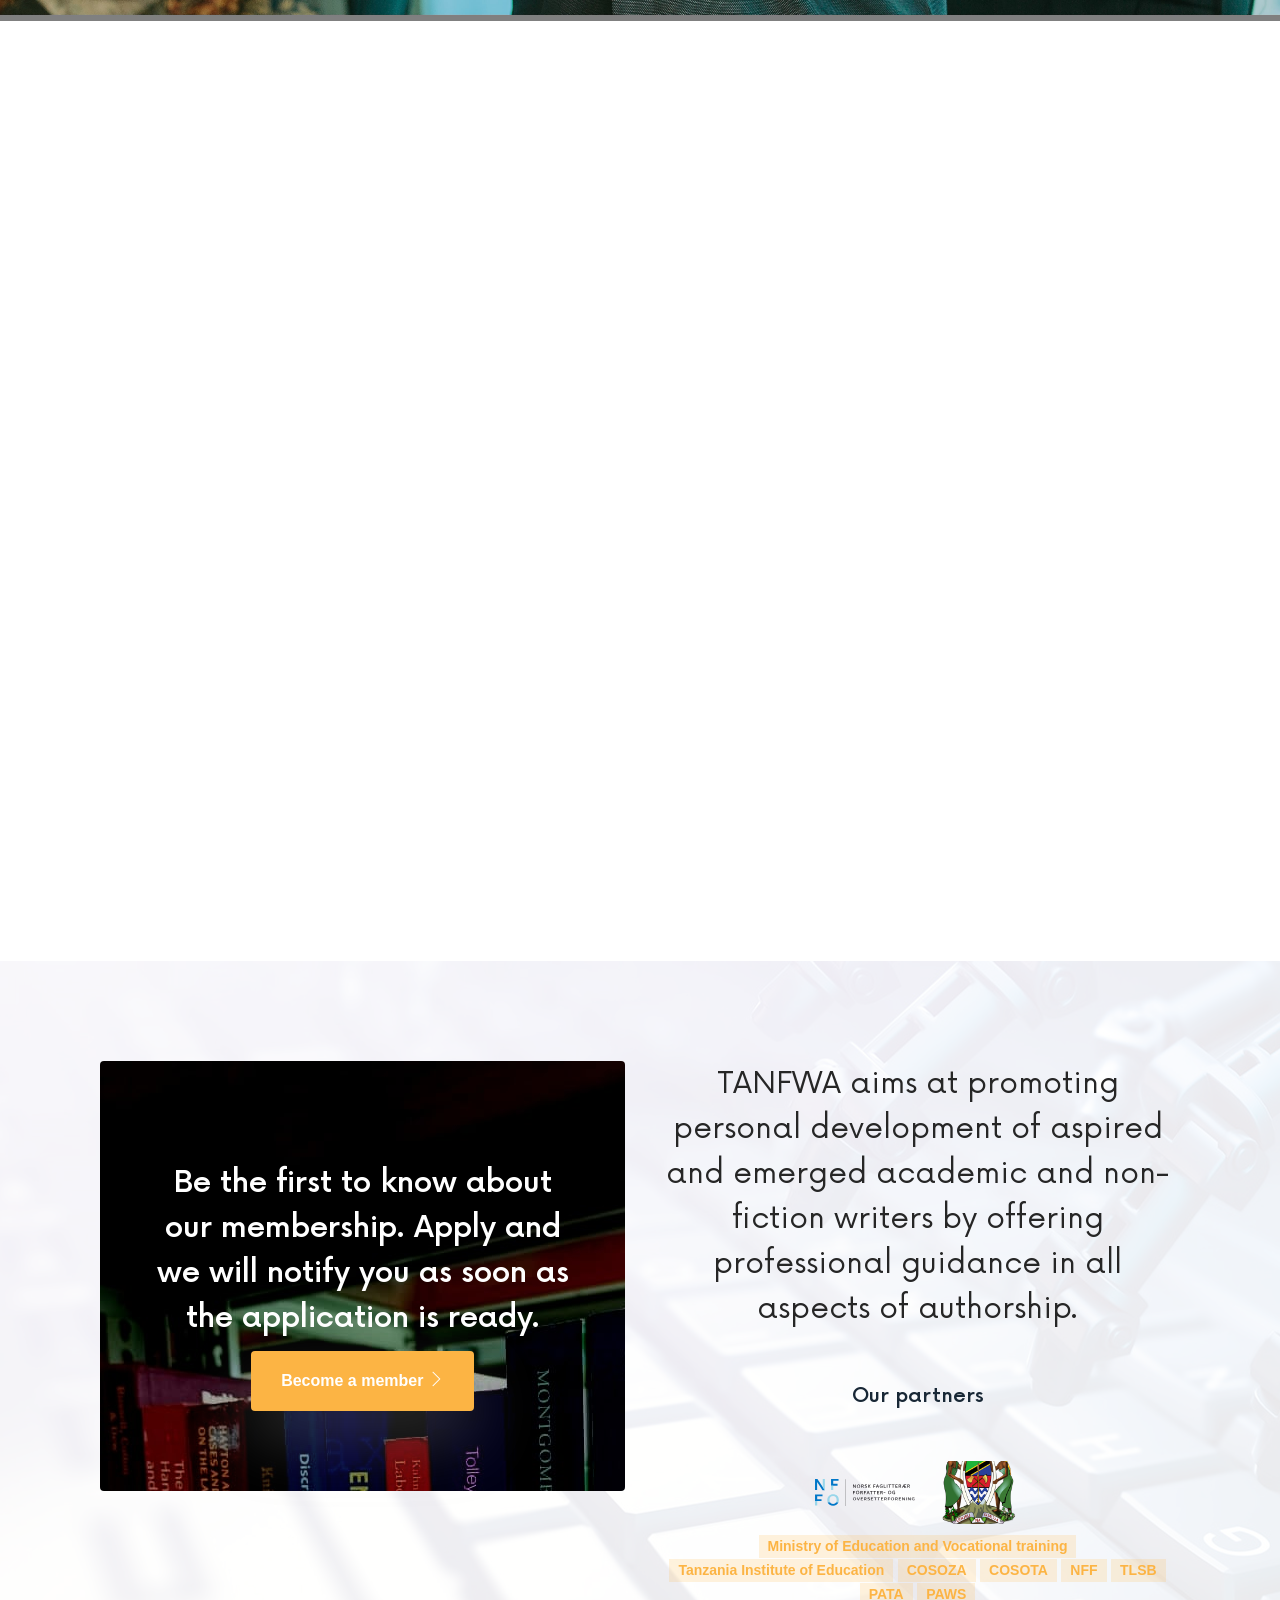
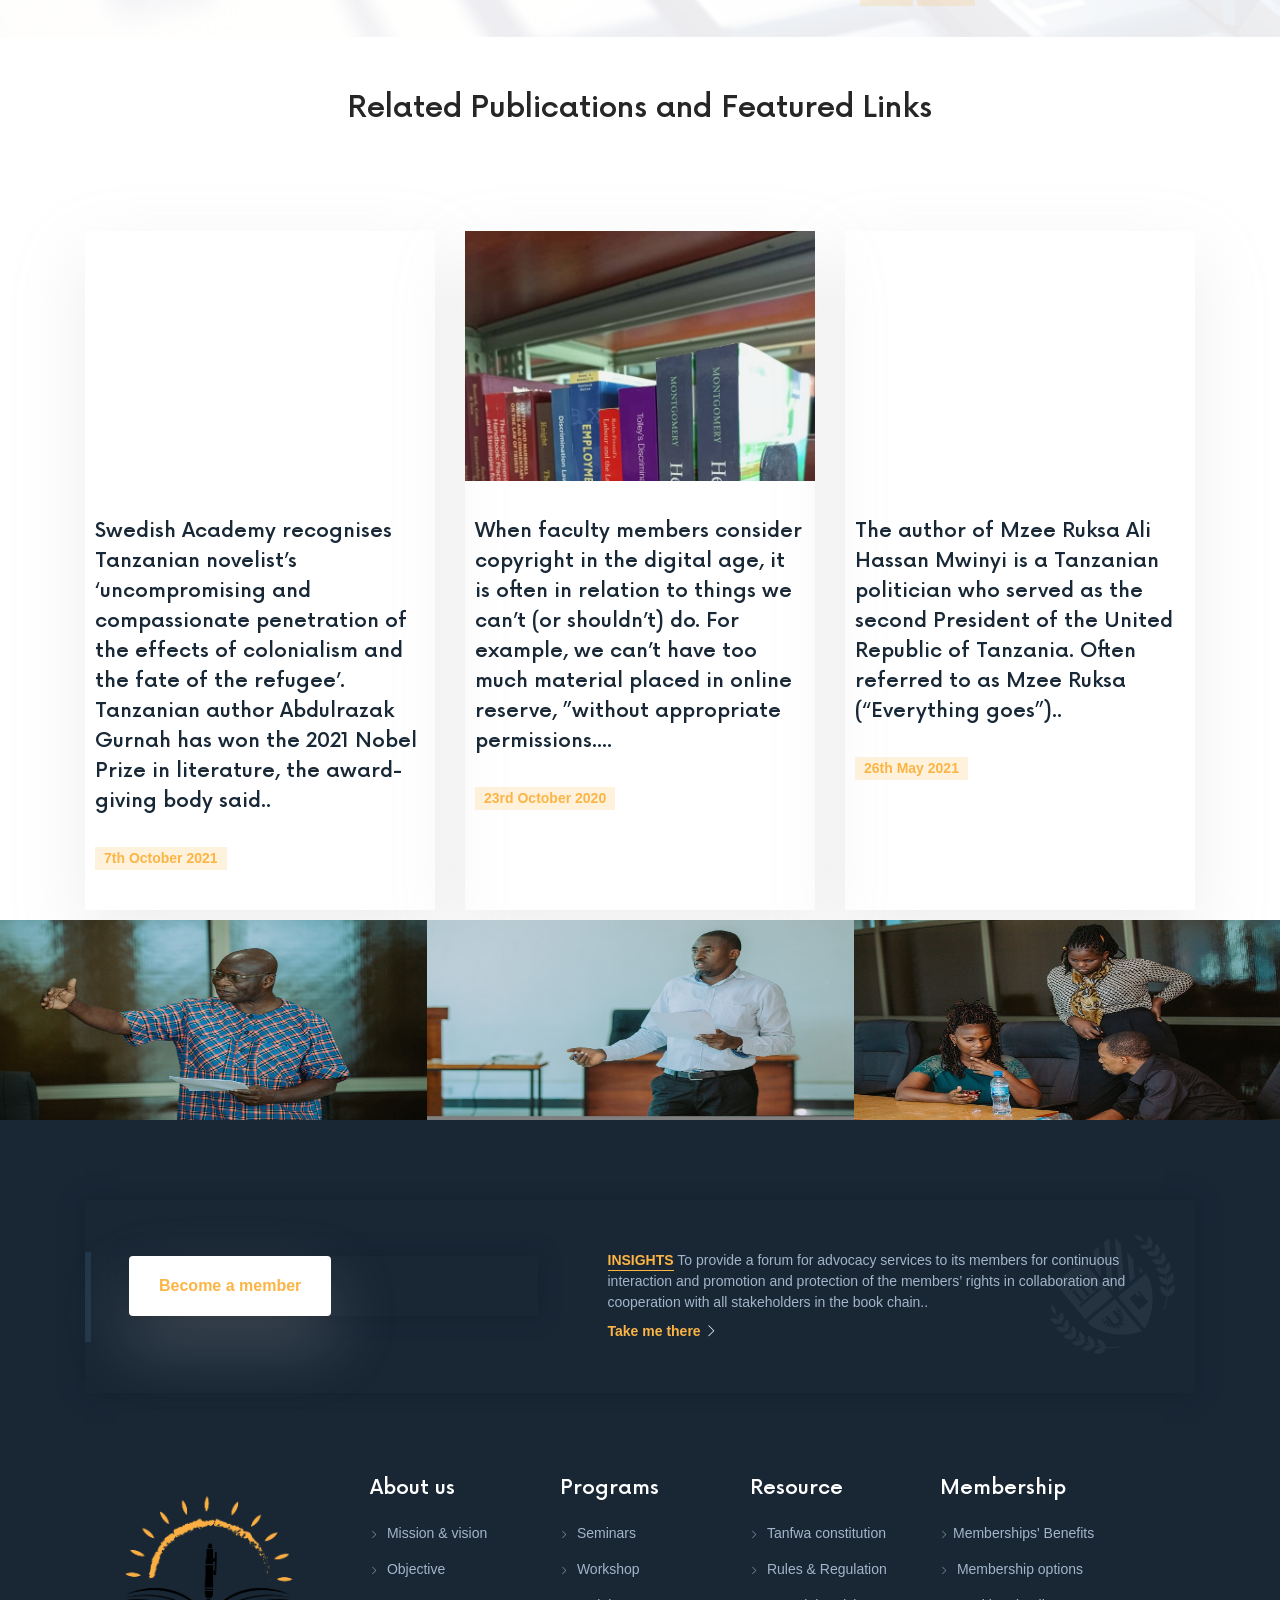
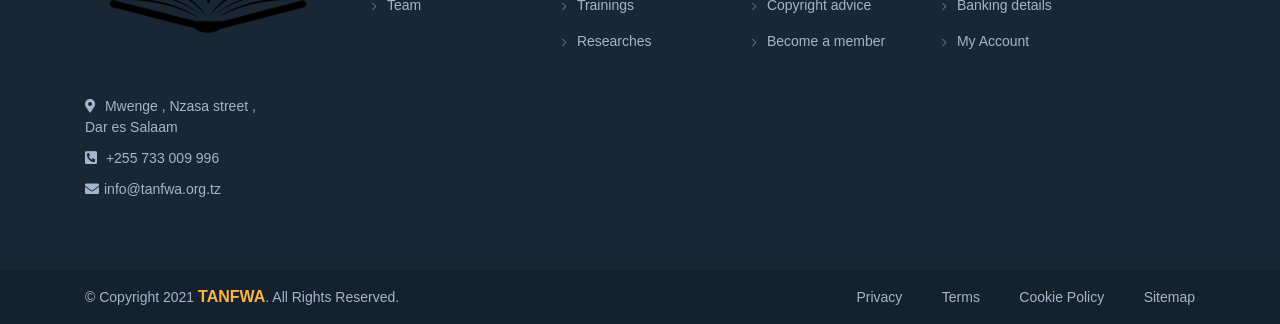
==== commit 26a49df7: "changes" ====
--- a/index.html
+++ b/index.html
@@ -123,108 +123,166 @@
                         SLIDER
 =========================================================-->
 <section class="slider slider2 owl-carousel owl-theme">
-    <div class="item slider-bg-3">
-        <div class="container">
-            <div class="row">
-                <div class="col"
-                     style="display: flex; flex-direction:column;align-items: center;">
-                    <h3 class="wow fadeInUp"
-                        style="color:white; text-align: center "
-                        data-wow-delay=".3s">
-                        TANZANIA ACADEMIC AND NON FICTION WRITERS' ASSOSIATION
-                    </h3>
-                    <h2 class="wow fadeInUp"
-                        style="color:white; text-align: center "
-                        data-wow-delay=".3s">
-                        WELCOME TO TANFWA
-                    </h2>
-                    <p class="wow fadeInUp" style="color:white; text-align: center; " data-wow-delay=".4s">
-                        TANFWA understands that authors have the potential to inspire and
-                        influence society for the better livelihood through campaigning to
-                        end poverty, protecting the environment and promoting peace and
-                        prosperity. Authors played a significant role in the social
-                        economic development of our nation. Authors have demonstrated
-                        to have
-                        the power of influence the changing societies in the world.
-                    </p>
-                    <div>
-                        <a style=" margin-top: 10px" href="./apply.html" class="btn-2 wow fadeInUp"
-                           data-wow-delay=".5s">BECOME A MEMBER</a>
-                        <a style=" margin-top: 10px" href="./membership-benefits.html" class="btn-2 wow fadeInUp"
-                           data-wow-delay=".5s">VIEW
-                            BENEFITS</a>
-                    </div>
-                </div>
-            </div>
-        </div>
-    </div>
-    <div class="item slider-bg-2">
-        <div class="container">
-            <div class="row">
-                <div class="col"
-                     style="display: flex; flex-direction:column;align-items: center;">
-                    <h3 class="wow fadeInUp"
-                        style="color:white; text-align: center "
-                        data-wow-delay=".3s">
-                        TANZANIA ACADEMIC AND NON FICTION WRITERS' ASSOSIATION
-                    </h3>
-                    <h2 class="wow fadeInUp"
-                        style="color:white; text-align: center "
-                        data-wow-delay=".3s">
-                        WELCOME TO TANFWA
-                    </h2>
-                    <p class="wow fadeInUp" style="color:white; text-align: center; " data-wow-delay=".4s">
-                        TANFWA understands that authors have the potential to inspire and
-                        influence society for the better livelihood through campaigning to
-                        end poverty, protecting the environment and promoting peace and
-                        prosperity. Authors played a significant role in the social
-                        economic development of our nation. Authors have demonstrated
-                        to have
-                        the power of influence the changing societies in the world.
-                    </p>
-                    <div>
-                        <a style=" margin-top: 10px" href="./apply.html" class="btn-2 wow fadeInUp"
-                           data-wow-delay=".5s">BECOME A MEMBER</a>
-                        <a style=" margin-top: 10px" href="./membership-benefits.html" class="btn-2 wow fadeInUp"
-                           data-wow-delay=".5s">VIEW
-                            BENEFITS</a>
-                    </div>
-
-                </div>
-            </div>
-        </div>
-    </div>
+<!--    <div class="item slider-bg-3">-->
+<!--        <div class="container">-->
+<!--            <div class="row">-->
+<!--                <div class="col"-->
+<!--                     style="display: flex; flex-direction:column;align-items: center;">-->
+<!--                    <h3 class="wow fadeInUp"-->
+<!--                        style="color:white; text-align: center "-->
+<!--                        data-wow-delay=".3s">-->
+<!--                        TANZANIA ACADEMIC AND NON FICTION WRITERS' ASSOSIATION-->
+<!--                    </h3>-->
+<!--                    <h2 class="wow fadeInUp"-->
+<!--                        style="color:white; text-align: center "-->
+<!--                        data-wow-delay=".3s">-->
+<!--                        WELCOME TO TANFWA-->
+<!--                    </h2>-->
+<!--                    <p class="wow fadeInUp" style="color:white; text-align: center; " data-wow-delay=".4s">-->
+<!--                        TANFWA understands that authors have the potential to inspire and-->
+<!--                        influence society for the better livelihood through campaigning to-->
+<!--                        end poverty, protecting the environment and promoting peace and-->
+<!--                        prosperity. Authors played a significant role in the social-->
+<!--                        economic development of our nation. Authors have demonstrated-->
+<!--                        to have-->
+<!--                        the power of influence the changing societies in the world.-->
+<!--                    </p>-->
+<!--                    <div>-->
+<!--                        <a style=" margin-top: 10px" href="./apply.html" class="btn-2 wow fadeInUp"-->
+<!--                           data-wow-delay=".5s">BECOME A MEMBER</a>-->
+<!--                        <a style=" margin-top: 10px" href="./membership-benefits.html" class="btn-2 wow fadeInUp"-->
+<!--                           data-wow-delay=".5s">VIEW-->
+<!--                            BENEFITS</a>-->
+<!--                    </div>-->
+<!--                </div>-->
+<!--            </div>-->
+<!--        </div>-->
+<!--    </div>-->
+<!--    <div class="item slider-bg-2">-->
+<!--        <div class="container">-->
+<!--            <div class="row">-->
+<!--                <div class="col"-->
+<!--                     style="display: flex; flex-direction:column;align-items: center;">-->
+<!--                    <h3 class="wow fadeInUp"-->
+<!--                        style="color:white; text-align: center "-->
+<!--                        data-wow-delay=".3s">-->
+<!--                        TANZANIA ACADEMIC AND NON FICTION WRITERS' ASSOSIATION-->
+<!--                    </h3>-->
+<!--                    <h2 class="wow fadeInUp"-->
+<!--                        style="color:white; text-align: center "-->
+<!--                        data-wow-delay=".3s">-->
+<!--                        WELCOME TO TANFWA-->
+<!--                    </h2>-->
+<!--                    <p class="wow fadeInUp" style="color:white; text-align: center; " data-wow-delay=".4s">-->
+<!--                        TANFWA understands that authors have the potential to inspire and-->
+<!--                        influence society for the better livelihood through campaigning to-->
+<!--                        end poverty, protecting the environment and promoting peace and-->
+<!--                        prosperity. Authors played a significant role in the social-->
+<!--                        economic development of our nation. Authors have demonstrated-->
+<!--                        to have-->
+<!--                        the power of influence the changing societies in the world.-->
+<!--                    </p>-->
+<!--                    <div>-->
+<!--                        <a style=" margin-top: 10px" href="./apply.html" class="btn-2 wow fadeInUp"-->
+<!--                           data-wow-delay=".5s">BECOME A MEMBER</a>-->
+<!--                        <a style=" margin-top: 10px" href="./membership-benefits.html" class="btn-2 wow fadeInUp"-->
+<!--                           data-wow-delay=".5s">VIEW-->
+<!--                            BENEFITS</a>-->
+<!--                    </div>-->
+
+<!--                </div>-->
+<!--            </div>-->
+<!--        </div>-->
+<!--    </div>-->
 
     <div class="item slider-bg-banner">
         <div class="container">
             <div class="row">
                 <div class="col"
                      style="display: flex; flex-direction:column;align-items: center;">
-                    <h3 class="wow fadeInUp"
-                        style="color:white; text-align: center "
-                        data-wow-delay=".3s">
-                        TANZANIA ACADEMIC AND NON FICTION WRITERS' ASSOSIATION
-                    </h3>
-                    <h1 class="wow fadeInUp"
-                        style="color:white; text-align: center "
-                        data-wow-delay=".3s">
-                        SECOND ANNUAL GENERAL MEETING
-                    </h1>
-                    <p class="wow fadeInUp" style="color:white; text-align: center; " data-wow-delay=".4s">
-                       General annual meeting for Tanfwa members
-                    </p>
-                    <div>
-                        <a style=" margin-top: 10px" href="./apply.html" class="btn-2 wow fadeInUp"
-                           data-wow-delay=".5s">BECOME A MEMBER</a>
-                        <a style=" margin-top: 10px" href="./membership-benefits.html" class="btn-2 wow fadeInUp"
-                           data-wow-delay=".5s">VIEW
-                            BENEFITS</a>
+
+
+                </div>
+            </div>
+        </div>
+    </div>
+
+</section>
+
+
+<section class="slider slider2 owl-carousel owl-theme">
+        <div class="item slider-bg-3">
+            <div class="container">
+                <div class="row">
+                    <div class="col"
+                         style="display: flex; flex-direction:column;align-items: center;">
+                        <h3 class="wow fadeInUp"
+                            style="color:white; text-align: center "
+                            data-wow-delay=".3s">
+                            TANZANIA ACADEMIC AND NON FICTION WRITERS' ASSOSIATION
+                        </h3>
+                        <h2 class="wow fadeInUp"
+                            style="color:white; text-align: center "
+                            data-wow-delay=".3s">
+                            WELCOME TO TANFWA
+                        </h2>
+                        <p class="wow fadeInUp" style="color:white; text-align: center; " data-wow-delay=".4s">
+                            TANFWA understands that authors have the potential to inspire and
+                            influence society for the better livelihood through campaigning to
+                            end poverty, protecting the environment and promoting peace and
+                            prosperity. Authors played a significant role in the social
+                            economic development of our nation. Authors have demonstrated
+                            to have
+                            the power of influence the changing societies in the world.
+                        </p>
+                        <div>
+                            <a style=" margin-top: 10px" href="./apply.html" class="btn-2 wow fadeInUp"
+                               data-wow-delay=".5s">BECOME A MEMBER</a>
+                            <a style=" margin-top: 10px" href="./membership-benefits.html" class="btn-2 wow fadeInUp"
+                               data-wow-delay=".5s">VIEW
+                                BENEFITS</a>
+                        </div>
                     </div>
-
-                </div>
-            </div>
-        </div>
-    </div>
+                </div>
+            </div>
+        </div>
+        <div class="item slider-bg-2">
+            <div class="container">
+                <div class="row">
+                    <div class="col"
+                         style="display: flex; flex-direction:column;align-items: center;">
+                        <h3 class="wow fadeInUp"
+                            style="color:white; text-align: center "
+                            data-wow-delay=".3s">
+                            TANZANIA ACADEMIC AND NON FICTION WRITERS' ASSOSIATION
+                        </h3>
+                        <h2 class="wow fadeInUp"
+                            style="color:white; text-align: center "
+                            data-wow-delay=".3s">
+                            WELCOME TO TANFWA
+                        </h2>
+                        <p class="wow fadeInUp" style="color:white; text-align: center; " data-wow-delay=".4s">
+                            TANFWA understands that authors have the potential to inspire and
+                            influence society for the better livelihood through campaigning to
+                            end poverty, protecting the environment and promoting peace and
+                            prosperity. Authors played a significant role in the social
+                            economic development of our nation. Authors have demonstrated
+                            to have
+                            the power of influence the changing societies in the world.
+                        </p>
+                        <div>
+                            <a style=" margin-top: 10px" href="./apply.html" class="btn-2 wow fadeInUp"
+                               data-wow-delay=".5s">BECOME A MEMBER</a>
+                            <a style=" margin-top: 10px" href="./membership-benefits.html" class="btn-2 wow fadeInUp"
+                               data-wow-delay=".5s">VIEW
+                                BENEFITS</a>
+                        </div>
+
+                    </div>
+                </div>
+            </div>
+        </div>
+
 
 </section>
 <!--========================================================
--- a/assets/css/main.css
+++ b/assets/css/main.css
@@ -1248,7 +1248,7 @@
     background: url(../img/slider45.png) no-repeat center center/cover
 }
 .slider-bg-banner {
-    background: url(../img/tan/IMG_4772.JPG) no-repeat center center/cover
+    background: url(../img/tan/banner.png) no-repeat center center/cover
 }
 
 .slider h2 {
